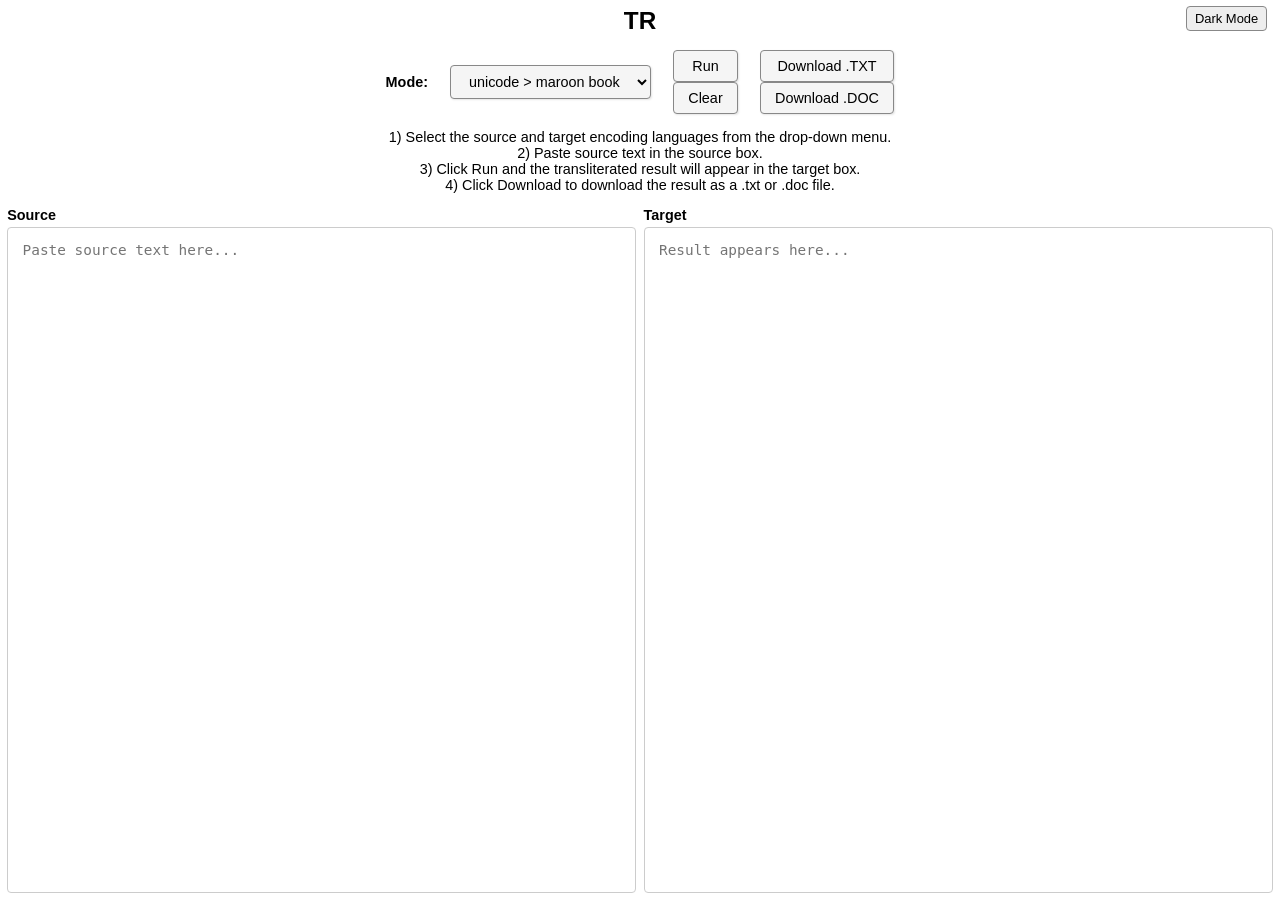
==== index.html @ a940044d "Add files via upload" ====
<!DOCTYPE html>
<html lang="en">
<head>
  <meta charset="UTF-8" />
  <meta name="viewport" content="width=device-width, initial-scale=1.0" />
  <title>TR</title>
  <style>
    :root {
      --base-font-size: clamp(0.75rem, 1.125vw, 1.125rem);
      --title-size: clamp(1.125rem, 2.25vw, 1.6875rem);
    }

    html, body {
      height: 100vh;
      margin: 0;
      padding: 0;
      overflow: hidden;
      font-family: sans-serif;
      font-size: var(--base-font-size);
      display: flex;
      flex-direction: column;
      background-color: white;
      color: black;
      transition: background-color 0.3s, color 0.3s;
    }

    body.dark-mode {
      background-color: #121212;
      color: #e0e0e0;
    }

    header {
      flex-shrink: 0;
      text-align: center;
      padding: 0.5em 0;
      position: relative;
    }

    header h2 {
      font-size: var(--title-size);
      margin: 0;
    }

    #darkModeToggle {
      position: absolute;
      top: 0.5em;
      right: 1em;
      padding: 0.3em 0.6em;
      font-size: 0.9em;
      background-color: #eee;
      border: 1px solid #888;
      border-radius: 4px;
      cursor: pointer;
    }

    body.dark-mode #darkModeToggle {
      background-color: #333;
      color: #fff;
      border-color: #aaa;
    }

    #controls {
      flex-shrink: 0;
      display: flex;
      flex-direction: column;
      align-items: center;
      gap: 0.5em;
      padding: 0.5em 0;
    }

    .control {
      font-size: var(--base-font-size);
      padding: 0.5em 1em;
      border: 1px solid #888;
      border-radius: 4px;
      background-color: #f5f5f5;
      box-shadow: 1px 1px 2px rgba(0, 0, 0, 0.1);
      cursor: pointer;
    }

    body.dark-mode .control {
      background-color: #2a2a2a;
      color: #fff;
      border-color: #aaa;
    }

    select.control {
  width: auto;
  min-width: 200px;
  max-width: 100%;
  white-space: normal;
  overflow-wrap: break-word;
}

    #runClearGroup,
    #downloadGroup {
      display: inline-flex;
      flex-direction: column;
      align-items: stretch;
    }

    #runClearGroup .control,
    #downloadGroup .control {
      width: 100%;
      min-width: max-content;
      text-align: center;
    }

    p {
      flex-shrink: 0;
      text-align: center;
      margin: 0;
      padding: 0.5em;
      font-size: var(--base-font-size);
    }

    #textAreas {
      flex: 1;
      display: flex;
      flex-direction: column;
      gap: 0.5em;
      padding: 0.5em;
      box-sizing: border-box;
      min-height: 0;
    }

    .textareaGroup {
      flex: 1;
      display: flex;
      flex-direction: column;
      min-height: 0;
    }

    .textareaGroup label {
      margin-bottom: 0.25em;
      font-weight: bold;
    }

    textarea {
      flex: 1;
      min-height: 0;
      resize: none;
      font-size: var(--base-font-size);
      padding: 1em;
      box-sizing: border-box;
      border: 1px solid #ccc;
      border-radius: 4px;
      overflow-y: auto;
      background-color: white;
      color: black;
    }

    body.dark-mode textarea {
      background-color: #1e1e1e;
      color: #e0e0e0;
      border-color: #666;
    }

    @media (min-width: 768px) {
      #controls {
        flex-direction: row;
        flex-wrap: wrap;
        justify-content: center;
      }

      #controls > * {
        margin: 0 0.5em;
      }

      #textAreas {
        flex-direction: row;
      }
    }
  </style>
</head>
<body>

  <header>
    <h2>TR</h2>
    <button id="darkModeToggle">Light Mode</button>
  </header>

  <div id="controls">
    <label for="modeSelect"><strong>Mode:</strong></label>
    <select id="modeSelect" class="control">
  <option value="unicode > maroon book">unicode > maroon book</option>
  <option value="unicode > HM-ISO9985">unicode > HM-ISO9985</option>
  <option value="arafi > unicode">arafi > unicode</option>
  <option value="ardahan > unicode">ardahan > unicode</option>
  <option value="armscii-7 > unicode">armscii-7 > unicode</option>
  <option value="armscii-8 > armscii-8a">armscii-8 > armscii-8a</option>
  <option value="armscii-8 > unicode">armscii-8 > unicode</option>
  <option value="armscii-8a > unicode">armscii-8a > unicode</option>
  <option value="buttero > unicode">buttero > unicode</option>
  <option value="eznik > unicode">eznik > unicode</option>
  <option value="haicanus > unicode">haicanus > unicode</option>
  <option value="laserarm > unicode">laserarm > unicode</option>
  <option value="lfc > unicode">lfc > unicode</option>
  <option value="lfc-new > unicode">lfc-new > unicode</option>
  <option value="lfc-next > lfc">lfc-next > lfc</option>
  <option value="lfc-next > unicode">lfc-next > unicode</option>
  <option value="macarm > unicode">macarm > unicode</option>
  <option value="nork > unicode">nork > unicode</option>
  <option value="olympia7 > unicode">olympia7 > unicode</option>
  <option value="tstext > unicode">tstext > unicode</option>
  <option value="yerevan > unicode">yerevan > unicode</option>
</select>

    <div id="runClearGroup">
      <button class="control" onclick="run()">Run</button>
      <button class="control" onclick="clearFields()">Clear</button>
    </div>

    <div id="downloadGroup">
      <button class="control" onclick="downloadTxt()">Download .TXT</button>
      <button class="control" onclick="downloadDoc()">Download .DOC</button>
    </div>
  </div>

  <p>
    1) Select the source and target encoding languages from the drop-down menu.<br />
    2) Paste source text in the source box.<br />
    3) Click Run and the transliterated result will appear in the target box.<br />
    4) Click Download to download the result as a .txt or .doc file.
  </p>

  <div id="textAreas">
    <div class="textareaGroup">
      <label for="inputText">Source</label>
      <textarea id="inputText" placeholder="Paste source text here..."></textarea>
    </div>
    <div class="textareaGroup">
      <label for="outputText">Target</label>
      <textarea id="outputText" readonly placeholder="Result appears here..."></textarea>
    </div>
  </div>

  <script>
  function run() {
    const mode = document.getElementById('modeSelect').value;
    const input = document.getElementById('inputText').value;
    document.getElementById('outputText').value =
      '[Transliterated using mode: ' + mode + ']\n' + input;
  }

  function clearFields() {
    document.getElementById('inputText').value = '';
    document.getElementById('outputText').value = '';
  }

  function downloadTxt() {
    const output = document.getElementById('outputText').value;
    const blob = new Blob([output], { type: "text/plain;charset=utf-8" });
    const link = document.createElement("a");
    link.href = URL.createObjectURL(blob);
    link.download = "transliteration_result.txt";
    link.click();
    URL.revokeObjectURL(link.href);
  }

  function downloadDoc() {
    const output = document.getElementById('outputText').value;
    const formatted = output.split('\n').map(line => `<p>${line}</p>`).join('');
    const htmlContent =
      '<!DOCTYPE html><html><head><meta charset="utf-8"></head><body>' +
      formatted + '</body></html>';

    const blob = new Blob([htmlContent], { type: "application/msword" });
    const link = document.createElement("a");
    link.href = URL.createObjectURL(blob);
    link.download = "transliteration_result.doc";
    link.click();
    URL.revokeObjectURL(link.href);
  }

  const darkModeToggle = document.getElementById('darkModeToggle');

  function applyDarkMode(enabled) {
    document.body.classList.toggle('dark-mode', enabled);
    darkModeToggle.textContent = enabled ? 'Light Mode' : 'Dark Mode';
    localStorage.setItem('dark-mode', enabled);
  }

  let systemPrefersDark = false;
  try {
    systemPrefersDark = window.matchMedia('(prefers-color-scheme: dark)').matches;
  } catch (e) {
    // fallback to light mode
    systemPrefersDark = false;
  }

  const storedPref = localStorage.getItem('dark-mode');
  const isDark = storedPref === null ? systemPrefersDark : storedPref === 'true';

  applyDarkMode(isDark);

  darkModeToggle.addEventListener('click', () => {
    const currentlyDark = document.body.classList.contains('dark-mode');
    applyDarkMode(!currentlyDark);
  });
</script>

  <script>
    
function decodeChar(s){

    let text = '';
	function isLetter(c) {
        	return c.toLowerCase() !== c.toUpperCase();
      	}
	        for(i = 0; i<s.length;){
	            let v;
	            let w;
	            let x;
	            let y;
	            let z;
	            
	            v = ' ';
	            w = ' ';
	            x = ' ';
	            y = ' ';
	            z = ' ';
	            
	            
	            if (s.length == 3){
	                if (i == 0){
	                    v = '%';
	                    w = '%';
	                    x = s.charAt(i);
	                    y = s.charAt(i+1);
	                    z = s.charAt(i+2);
	                }
	                else if (i==1){
	                    v = '%';
	                    w = s.charAt(i-1);
	                    x = s.charAt(i);
	                    y = s.charAt(i+1);
	                    z = '@';
	                }
	                else if (i == 2){
	                    v = s.charAt(i-2);
	                    w = s.charAt(i-1);
	                    x = s.charAt(i);
	                    y = '@';
	                    z = '@';
	                }
	            }
	            else if (s.length == 2){
	                if (i == 0){
	                    v = '%';
	                    w = '%';
	                    x = s.charAt(i);
	                    y = s.charAt(i+1);
	                    z = '@';
	                }
	                else if (i==1){
	                    v = '%';
	                    w = s.charAt(i-1);
	                    x = s.charAt(i);
	                    y = '@';
	                    z = '@';
	                }
	            }
	            else if (s.length == 1){
	                if (i == 0){
	                    v = '%';
	                    w = '%';
	                    x = s.charAt(i);
	                    y = '@';
	                    z = '@';
	                }
	            }
	            else if (s.length == 0){
	                if (i == 0){
	                    v = '%';
	                    w = '%';
	                    x = '@';
	                    y = '@';
	                    z = '@';
	                }
	            }
	            
	            else{
	            if (i<1){
	                v = ' ';
	                w = ' ';
	                x = s.charAt(i);
	                y = s.charAt(i+1);
	                z = s.charAt(i+2);
	            }
	            
	            else if(i<2){
	                v = ' ';
	                w = s.charAt(i-1);
	                x = s.charAt(i);
	                y = s.charAt(i+1);
	                z = s.charAt(i+2);
	            }
	            
	            else if(i>=s.length){
	                z='@';
	                y='@';
	                x = '@';
	                v = s.charAt(i-2);
	                w = s.charAt(i-1);
	            }
	            
	            else if(i>=s.length-1){
	                z='@';
	                y='@';
	                v = s.charAt(i-2);
	                w = s.charAt(i-1);
	                x = s.charAt(i);
	                
	            }
	            
	            else if(i>=s.length-2){
	                z='@';
	                v = s.charAt(i-2);
	                w = s.charAt(i-1);
	                x = s.charAt(i);
	                y = s.charAt(i+1);
	            }
	            
	            else{
	                v = s.charAt(i-2);
	                w = s.charAt(i-1);
	                x = s.charAt(i);
	                y = s.charAt(i+1);
	                z = s.charAt(i+2);
	            
	            }
	            }
	            
	            if (z == '՛' || z == '՜' || z == '՝' || z == '՞' || z == '՟') {
    			//to remove punctuation marks within words
			let before = s.substring(0,i+2);
	            	let after = s.substring(i+3, s.length);
	            	s = before+after;
		    }
		    if (y == '՛' || y == '՜' || y == '՝' || y == '՞' || y == '՟') {
   			 //to remove punctuation marks within words
    			let before = s.substring(0, i+1);
    			let after = s.substring(i+2, s.length);
   			s = before + after;
		    }
	            if (x == 'ՙ' || x == '՛' || x == '՜' || x == '՝' || x == '՞' || x == '՟') {
	            	//to remove unused marks
	            	let before = s.substring(0,i);
	            	let after = s.substring(i+1, s.length);
	            	s = before+after;
	            }
	    
	            if (x == '\'' || x == '՚'){
	            	//apostraphe
	            	let before = s.substring(0,i);
	            	let after = s.substring(i+1, s.length);
	            	s = before+after;
			text = text + '\u2019';
			x = '';
			i=i-1;
	            }
			
	            
	            
	            if (x=='.' || x== '\u055D' || x== '`'){
	                x = ',';
	            }
	            
	            if (x==':' || x=='\u0589'){
	                x = '.';

	            }
		    if (x == '֊'){
	            	//hyphen
			x = '-';

	            }
		    if (x == '«'){
	            	//left quote
			x = '\u201c';


	            }
		    if (x == '»'){
	            	//right quote
			x = '\u201d';

	            }
	            
	            if((v=='\u0565'||v=='\u0567'||v=='\u0535' || v=='\u0567') && (w=='\u056C'|| w=='\u053C') && (x=='\u0578' || x=='\u0548') && (y=='\u0582' || y=='\u0552') && (z=='\u056B' || z=='\u053B')){
	                //to account for exception to grammar rule:"\u0531\u056C\u0565\u056C\u0578\u0582\u056B\u0561"
	                text = text + ("ooy");
	                i=i+3;
	            }
	            else if ((v=='\u0570' || v=='\u0540') && (w=='\u0561' || w=='\u0531') && (x== '\u0575' || x=='\u0545')){
	                //to account for exception to grammar rule: "\u0570\u0561\u0575"
	                text = text + ("y");
	                i = i+1;
	            }
	            
	            //to account for yevus exception - next 3 else if statements
	            else if((isLetter(w)!= true) && ((x=='\u0565')) && ((y=='\u0552')||(y=='\u0582')) && ((z=='\u054D')||(z=='\u057D')) && (isLetter(s.charAt(i+3))!= true)){
	            	text = text + ("yevus");
	                i = i+3;
	            }
	            
	            else if((isLetter(w)!= true) && ((x=='\u0535')) && ((y=='\u0552')||(y=='\u0582')) && ((z=='\u054D')||(z=='\u057D')) && (isLetter(s.charAt(i+3))!= true)){
	            	text = text + ("Yevus");
	                i = i+3;
	            }
	            
	            else if((isLetter(w)!= true) && ((x=='\u0587')) && ((y=='\u054D')||(y=='\u057D')) && (isLetter(z)!= true)){
	            	text = text + ("yevus");
	                i = i+2;
	            }
	            
	            else if (x=='\u0561'){
	                 text = text + ("a");
	                i=i+1;
	            }
	            
	            
	            else if (x=='\u0562'){
	            	if (((isLetter(w)!= true) || ((w== '\u0536' || w=='\u0566') && (isLetter(v)!= true))) && (y == '\u0562' || y == '\u0563' || y == '\u0564' || y == '\u0566' || y == '\u0569' || y == '\u056a' || y == '\u056c' || y == '\u056d' || y == '\u056e' || y == '\u056f' || y == '\u0570' || y == '\u0571' || y == '\u0572' || y == '\u0573' || y == '\u0574' || y == '\u0575' || y == '\u0576' || y == '\u0577' || y == '\u0579' || y == '\u057a' || y == '\u057b' || y == '\u057c' || y == '\u057d' || y == '\u057e' || y == '\u057f' || y == '\u0581' || y == '\u0583' || y == '\u0584' || y == '\u0586')){
	                    text = text + ("pu");
	                    i=i+1;
	            	}
	            	else {
	                 text = text + ("p");
	                i=i+1;
	            	}
	            }
	            
	            
	            else if (x=='\u0563'){
	               	if (((isLetter(w)!= true) || ((w== '\u0536' || w=='\u0566') && (isLetter(v)!= true))) && (y == '\u0562' || y == '\u0563' || y == '\u0564' || y == '\u0566' || y == '\u0569' || y == '\u056a' || y == '\u056c' || y == '\u056d' || y == '\u056e' || y == '\u056f' || y == '\u0570' || y == '\u0571' || y == '\u0572' || y == '\u0573' || y == '\u0574' || y == '\u0575' || y == '\u0576' || y == '\u0577' || y == '\u0579' || y == '\u057a' || y == '\u057b' || y == '\u057c' || y == '\u057d' || y == '\u057e' || y == '\u057f' || y == '\u0581' || y == '\u0583' || y == '\u0584' || y == '\u0586')){
	                    text = text + ("ku");
	                    i=i+1;
	            	}
	            	else {
	                 text = text + ("k");
	                i=i+1;
	            }
	            }
	            
	            
	            else if (x=='\u0564'){
	              	if (((isLetter(w)!= true) || ((w== '\u0536' || w=='\u0566') && (isLetter(v)!= true))) && (y == '\u0562' || y == '\u0563' || y == '\u0564' || y == '\u0566' || y == '\u0569' || y == '\u056a' || y == '\u056c' || y == '\u056d' || y == '\u056e' || y == '\u056f' || y == '\u0570' || y == '\u0571' || y == '\u0572' || y == '\u0573' || y == '\u0574' || y == '\u0575' || y == '\u0576' || y == '\u0577' || y == '\u0579' || y == '\u057a' || y == '\u057b' || y == '\u057c' || y == '\u057d' || y == '\u057e' || y == '\u057f' || y == '\u0581' || y == '\u0583' || y == '\u0584' || y == '\u0586')){
	                    text = text + ("tu");
	                    i=i+1;
	            	}
	            	//exception for unt and ant
		            else if ((isLetter(s.charAt(i-3))!= true) && (v=='\u0568' || v=='\u0538' || v=='\u0561' || v=='\u0531') && (w=='\u0576' || w=='\u0546') && (x=='\u0564' || x=='\u0534')){
		            	//to remove punctuation marks within words
		                 text = text + ("t");
			             i=i+1;
		            }
	            	else {
	                 text = text + ("t");
	                i=i+1;
	            }
	            }
	            
	            
	            else if (x=='\u0565'){
	                if(w!='\u0561' && w!='\u0562' && w!='\u0563' && w!='\u0564' && w!='\u0565' && w!='\u0566' && w!='\u0567' && w!='\u0568' && w!='\u0569' && w!='\u056A' && w!='\u056B' && w!='\u056C' && w!='\u056D' && w!='\u056E' && w!='\u056F' && w!='\u0570' && w!='\u0571' && w!='\u0572' && w!='\u0573' && w!='\u0574' && w!='\u0575' && w!='\u0576' && w!='\u0577' && w!='\u0578' && w!='\u0579' && w!='\u057A' && w!='\u057B' && w!='\u057C' && w!='\u057D' && w!='\u057E' && w!='\u057F' && w!='\u0580' && w!='\u0581' && w!='\u0582' && w!='\u0583' && w!='\u0584' && w!='\u0585' && w!='\u0586' && w!='\u0531' && w!='\u0532' && w!='\u0533' && w!='\u0534' && w!='\u0535' && w!='\u0536' && w!='\u0537' && w!='\u0538' && w!='\u0539' && w!='\u053A' && w!='\u053B' && w!='\u053C' && w!='\u053D' && w!='\u053E' && w!='\u053F' && w!='\u0540' && w!='\u0541' && w!='\u0542' && w!='\u0543' && w!='\u0544' && w!='\u0545' && w!='\u0546' && w!='\u0547' && w!='\u0548' && w!='\u0549' && w!='\u054A' && w!='\u054B' && w!='\u054C' && w!='\u054D' && w!='\u054E' && w!='\u054F' && w!='\u0550' && w!='\u0551' && w!='\u0552' && w!='\u0553' && w!='\u0554' && w!='\u0555' && w!='\u0556'){
	                     text = text + ("ye");
	                    i=i+1;
	                }
	                else if(y=='\u0561' || y=='\u0565' || y=='\u0567' || y=='\u0568' || y=='\u056B' || y=='\u0578' || y=='\u0585' ){
	                     text = text + ("y");
	                    i=i+1;
	                }
	                else if(y!='\u0561' && y!='\u0562' && y!='\u0563' && y!='\u0564' && y!='\u0565' && y!='\u0566' && y!='\u0567' && y!='\u0568' && y!='\u0569' && y!='\u056A' && y!='\u056B' && y!='\u056C' && y!='\u056D' && y!='\u056E' && y!='\u056F' && y!='\u0570' && y!='\u0571' && y!='\u0572' && y!='\u0573' && y!='\u0574' && y!='\u0575' && y!='\u0576' && y!='\u0577' && y!='\u0578' && y!='\u0579' && y!='\u057A' && y!='\u057B' && y!='\u057C' && y!='\u057D' && y!='\u057E' && y!='\u057F' && y!='\u0580' && y!='\u0581' && y!='\u0582' && y!='\u0583' && y!='\u0584' && y!='\u0585' && y!='\u0586' && y!='\u0531' && y!='\u0532' && y!='\u0533' && y!='\u0534' && y!='\u0535' && y!='\u0536' && y!='\u0537' && y!='\u0538' && y!='\u0539' && y!='\u053A' && y!='\u053B' && y!='\u053C' && y!='\u053D' && y!='\u053E' && y!='\u053F' && y!='\u0540' && y!='\u0541' && y!='\u0542' && y!='\u0543' && y!='\u0544' && y!='\u0545' && y!='\u0546' && y!='\u0547' && y!='\u0548' && y!='\u0549' && y!='\u054A' && y!='\u054B' && y!='\u054C' && y!='\u054D' && y!='\u054E' && y!='\u054F' && y!='\u0550' && y!='\u0551' && y!='\u0552' && y!='\u0553' && y!='\u0554' && y!='\u0555' && y!='\u0556'){
	                     text = text + ("eh");
	                    i=i+1;
	                }
	                else{
	                     text = text + ("e");
	                    i=i+1;
	                }
	            }
	            
	            
	            else if (x=='\u0566'){
	            	
	                if ((w==' ') && (y == '\u0580')){
	                    text = text + ("zu");
	                    i=i+1;
	            	}
	                else if ((w==' ') && (y == '\u056A')){
	                    text = text + ("uz-zh");
	                    i=i+2;
	            	}
	                else if ((w==' ') && (y == '\u0570')){
	                    text = text + ("uz-h");
	                    i=i+2;
	            	}
	                else if(((isLetter(w)!= true) || ((w== '\u0536' || w=='\u0566') && (isLetter(v)!= true))) && (y!= '\u0531' && y!= '\u0561' && y!= '\u0535' && y!= '\u0565' && y!= '\u0537' && y!= '\u0567' && y!= '\u053B' && y!= '\u056B' && y!= '\u0548' && y!= '\u0578' && y!= '\u0555' && y!= '\u0585')){
	                     text = text + ("uz");
	                    i=i+1;
	                }
	                else{
	                     text = text + ("z");
	                    i=i+1;
	                }
	            }
	            
	            
	            else if (x=='\u0567'){
	                if(y==' '|| y==',' || y=='\u0589' || y=='.' || y=='\u2386' || y=='\u055A' || y=='\u0009'){
	                     text = text + ("eh");
	                    i=i+1;
	                }
	                else if(y=='\u0561' || y=='\u0565' || y=='\u0567' || y=='\u0568' || y=='\u056B' || y=='\u0578' || y=='\u0585' || y=='\u0531' || y=='\u0535' || y=='\u0537' || y=='\u0538' || y=='\u053B' || y=='\u0548' || y=='\u0555'){
	                     text = text + ("ey");
	                    i=i+1;
	                }
	                else if(y!='\u0561' && y!='\u0562' && y!='\u0563' && y!='\u0564' && y!='\u0565' && y!='\u0566' && y!='\u0567' && y!='\u0568' && y!='\u0569' && y!='\u056A' && y!='\u056B' && y!='\u056C' && y!='\u056D' && y!='\u056E' && y!='\u056F' && y!='\u0570' && y!='\u0571' && y!='\u0572' && y!='\u0573' && y!='\u0574' && y!='\u0575' && y!='\u0576' && y!='\u0577' && y!='\u0578' && y!='\u0579' && y!='\u057A' && y!='\u057B' && y!='\u057C' && y!='\u057D' && y!='\u057E' && y!='\u057F' && y!='\u0580' && y!='\u0581' && y!='\u0582' && y!='\u0583' && y!='\u0584' && y!='\u0585' && y!='\u0586' && y!='\u0531' && y!='\u0532' && y!='\u0533' && y!='\u0534' && y!='\u0535' && y!='\u0536' && y!='\u0537' && y!='\u0538' && y!='\u0539' && y!='\u053A' && y!='\u053B' && y!='\u053C' && y!='\u053D' && y!='\u053E' && y!='\u053F' && y!='\u0540' && y!='\u0541' && y!='\u0542' && y!='\u0543' && y!='\u0544' && y!='\u0545' && y!='\u0546' && y!='\u0547' && y!='\u0548' && y!='\u0549' && y!='\u054A' && y!='\u054B' && y!='\u054C' && y!='\u054D' && y!='\u054E' && y!='\u054F' && y!='\u0550' && y!='\u0551' && y!='\u0552' && y!='\u0553' && y!='\u0554' && y!='\u0555' && y!='\u0556'){
	                     text = text + ("eh");
	                    i=i+1;
	                }
	                else{
	                     text = text + ("e");
	                    i=i+1;
	                }
	            }
	            
	            
	            else if (x=='\u0568'){
	                if(y!='\u0561' && y!='\u0562' && y!='\u0563' && y!='\u0564' && y!='\u0565' && y!='\u0566' && y!='\u0567' && y!='\u0568' && y!='\u0569' && y!='\u056A' && y!='\u056B' && y!='\u056C' && y!='\u056D' && y!='\u056E' && y!='\u056F' && y!='\u0570' && y!='\u0571' && y!='\u0572' && y!='\u0573' && y!='\u0574' && y!='\u0575' && y!='\u0576' && y!='\u0577' && y!='\u0578' && y!='\u0579' && y!='\u057A' && y!='\u057B' && y!='\u057C' && y!='\u057D' && y!='\u057E' && y!='\u057F' && y!='\u0580' && y!='\u0581' && y!='\u0582' && y!='\u0583' && y!='\u0584' && y!='\u0585' && y!='\u0586' && y!='\u0531' && y!='\u0532' && y!='\u0533' && y!='\u0534' && y!='\u0535' && y!='\u0536' && y!='\u0537' && y!='\u0538' && y!='\u0539' && y!='\u053A' && y!='\u053B' && y!='\u053C' && y!='\u053D' && y!='\u053E' && y!='\u053F' && y!='\u0540' && y!='\u0541' && y!='\u0542' && y!='\u0543' && y!='\u0544' && y!='\u0545' && y!='\u0546' && y!='\u0547' && y!='\u0548' && y!='\u0549' && y!='\u054A' && y!='\u054B' && y!='\u054C' && y!='\u054D' && y!='\u054E' && y!='\u054F' && y!='\u0550' && y!='\u0551' && y!='\u0552' && y!='\u0553' && y!='\u0554' && y!='\u0555' && y!='\u0556'){
	                     text = text + ("uh");
	                    i=i+1;
	                }
	                else{
	                     text = text + ("u");
	                    i=i+1;
	                }
	            }
	            
	            
	            else if (x=='\u0569'){
	            	if (((isLetter(w)!= true) || ((w== '\u0536' || w=='\u0566') && (isLetter(v)!= true))) && (y == '\u0562' || y == '\u0563' || y == '\u0564' || y == '\u0566' || y == '\u0569' || y == '\u056a' || y == '\u056c' || y == '\u056d' || y == '\u056e' || y == '\u056f' || y == '\u0570' || y == '\u0571' || y == '\u0572' || y == '\u0573' || y == '\u0574' || y == '\u0575' || y == '\u0576' || y == '\u0577' || y == '\u0579' || y == '\u057a' || y == '\u057b' || y == '\u057c' || y == '\u057d' || y == '\u057e' || y == '\u057f' || y == '\u0581' || y == '\u0583' || y == '\u0584' || y == '\u0586')){
	                    text = text + ("tu");
	                    i=i+1;
	            	}
	            	else {text = text + ("t");
	                i=i+1;
	            	}
	            }
	            
	            
	            else if (x=='\u056A'){
	            	if (((isLetter(w)!= true) || ((w== '\u0536' || w=='\u0566') && (isLetter(v)!= true))) && (y == '\u0562' || y == '\u0563' || y == '\u0564' || y == '\u0566' || y == '\u0569' || y == '\u056a' || y == '\u056c' || y == '\u056d' || y == '\u056e' || y == '\u056f' || y == '\u0570' || y == '\u0571' || y == '\u0572' || y == '\u0573' || y == '\u0574' || y == '\u0575' || y == '\u0576' || y == '\u0577' || y == '\u0579' || y == '\u057a' || y == '\u057b' || y == '\u057c' || y == '\u057d' || y == '\u057e' || y == '\u057f' || y == '\u0581' || y == '\u0583' || y == '\u0584' || y == '\u0586')){
	                    text = text + ("zhu");
	                    i=i+1;
	            	}
	            	else if((v=='\u0531'|| v=='\u0561')&&(w=='\u0545'||w=='\u0575')&& (y=='\u0544'||y=='\u0574')){
	            		text = text + ("zhu");
	                    i=i+1;
	            	}
	            	else {text = text + ("zh");
	                i=i+1;
	            	}
	            }
	            
	            
	            else if (x=='\u056B'){
	                if (y=='\u0531' || y=='\u0561'){
                        text = text + ("eeya");
                       i=i+2;	                	
	                }
	                else if (y=='\u0548' || y=='\u0578'){
                        text = text + ("eeyo");
                       i=i+2;	                	
	                }
	            	else if(y=='\u0582'){
	                    if((isLetter(z)!= true) ){
	                         text = text + ("eev");
	                        i=i+2;
	                    }
	                    else if (((s.charAt(i-3)=='\u053D' || s.charAt(i-3)=='\u056D') && (v =='\u0531' || v =='\u0561') && (w =='\u0549' || w =='\u0579')) || ((s.charAt(i-5)=='\u0547' || s.charAt(i-5)=='\u0577') && (s.charAt(i-4)=='\u0546' || s.charAt(i-4)=='\u0576') && (s.charAt(i-3)=='\u0548' || s.charAt(i-3)=='\u0578') && (v =='\u0550' || v =='\u0580') && (w =='\u0540' || w =='\u0570')) || ((s.charAt(i-3)=='\u054A' || s.charAt(i-3)=='\u057A') && (v =='\u0531' || v =='\u0561') && (w =='\u054F' || w =='\u057F')) || ((s.charAt(i-3) =='\u054D' || s.charAt(i-3) =='\u057D') && (v =='\u0550' || v =='\u0580') && (w =='\u054F' || w =='\u057F'))){
	                    	if(z=='\u054D' || z=='\u057D' || z=='\u0534' || z=='\u0564' || z=='\u0546' || z=='\u0576'){
	                    		text = text + ("eevu");
		                        i=i+2;
	                    	}
	                    	else if (z=='\u0554' || z=='\u0584') {
	                    	text = text + ("eev");
	                        i=i+2;
	                    	}
	                    }
	                    else{
	                         text = text + ("yoo");
	                        i=i+2;
	                    }
	                }
	                else{
	                     text = text + ("ee");
	                    i=i+1;
	                }
	            }
	            
	            
	            else if (x=='\u056C'){
	            	if (((isLetter(w)!= true) || ((w== '\u0536' || w=='\u0566') && (isLetter(v)!= true))) && (y == '\u0562' || y == '\u0563' || y == '\u0564' || y == '\u0566' || y == '\u0569' || y == '\u056a' || y == '\u056c' || y == '\u056d' || y == '\u056e' || y == '\u056f' || y == '\u0570' || y == '\u0571' || y == '\u0572' || y == '\u0573' || y == '\u0574' || y == '\u0575' || y == '\u0576' || y == '\u0577' || y == '\u0579' || y == '\u057a' || y == '\u057b' || y == '\u057c' || y == '\u057d' || y == '\u057e' || y == '\u057f' || y == '\u0581' || y == '\u0583' || y == '\u0584' || y == '\u0586')){
	                    text = text + ("lu");
	                    i=i+1;
	            	}
	            	else { 
	            	text = text + ("l");
	                i=i+1;
	            	}
	            }
	            
	            
	            else if (x=='\u056D'){
	            	if (((isLetter(w)!= true) || ((w== '\u0536' || w=='\u0566') && (isLetter(v)!= true))) && (y == '\u0562' || y == '\u0563' || y == '\u0564' || y == '\u0566' || y == '\u0569' || y == '\u056a' || y == '\u056c' || y == '\u056d' || y == '\u056e' || y == '\u056f' || y == '\u0570' || y == '\u0571' || y == '\u0572' || y == '\u0573' || y == '\u0574' || y == '\u0575' || y == '\u0576' || y == '\u0577' || y == '\u0579' || y == '\u057a' || y == '\u057b' || y == '\u057c' || y == '\u057d' || y == '\u057e' || y == '\u057f' || y == '\u0581' || y == '\u0583' || y == '\u0584' || y == '\u0586')){
	                    text = text + ("khu");
	                    i=i+1;
	            	}
	            	else { 
	            	text = text + ("kh");
	                i=i+1;
	            	}
	            }
	            
	            
	            else if (x=='\u056E'){
	            	if (((isLetter(w)!= true) || ((w== '\u0536' || w=='\u0566') && (isLetter(v)!= true))) && (y == '\u0562' || y == '\u0563' || y == '\u0564' || y == '\u0566' || y == '\u0569' || y == '\u056a' || y == '\u056c' || y == '\u056d' || y == '\u056e' || y == '\u056f' || y == '\u0570' || y == '\u0571' || y == '\u0572' || y == '\u0573' || y == '\u0574' || y == '\u0575' || y == '\u0576' || y == '\u0577' || y == '\u0579' || y == '\u057a' || y == '\u057b' || y == '\u057c' || y == '\u057d' || y == '\u057e' || y == '\u057f' || y == '\u0581' || y == '\u0583' || y == '\u0584' || y == '\u0586')){
	                    text = text + ("dzu");
	                    i=i+1;
	            	}
	            	else {
	                 text = text + ("dz");
	                i=i+1;
	            	}
	            }
	            
	            
	            else if (x=='\u056F'){
	            	if (((isLetter(w)!= true) || ((w== '\u0536' || w=='\u0566') && (isLetter(v)!= true))) && (y == '\u0562' || y == '\u0563' || y == '\u0564' || y == '\u0566' || y == '\u0569' || y == '\u056a' || y == '\u056c' || y == '\u056d' || y == '\u056e' || y == '\u056f' || y == '\u0570' || y == '\u0571' || y == '\u0572' || y == '\u0573' || y == '\u0574' || y == '\u0575' || y == '\u0576' || y == '\u0577' || y == '\u0579' || y == '\u057a' || y == '\u057b' || y == '\u057c' || y == '\u057d' || y == '\u057e' || y == '\u057f' || y == '\u0581' || y == '\u0583' || y == '\u0584' || y == '\u0586')){
	                    text = text + ("gu");
	                    i=i+1;
	            	}
	            	else {
	                 text = text + ("g");
	                i=i+1;
	            	}
	            }
	            
	            
	            else if (x=='\u0570'){
	            	if (((isLetter(w)!= true) || ((w== '\u0536' || w=='\u0566') && (isLetter(v)!= true))) && (y == '\u0562' || y == '\u0563' || y == '\u0564' || y == '\u0566' || y == '\u0569' || y == '\u056a' || y == '\u056c' || y == '\u056d' || y == '\u056e' || y == '\u056f' || y == '\u0570' || y == '\u0571' || y == '\u0572' || y == '\u0573' || y == '\u0574' || y == '\u0575' || y == '\u0576' || y == '\u0577' || y == '\u0579' || y == '\u057a' || y == '\u057b' || y == '\u057c' || y == '\u057d' || y == '\u057e' || y == '\u057f' || y == '\u0581' || y == '\u0583' || y == '\u0584' || y == '\u0586')){
	                    text = text + ("hu");
	                    i=i+1;
	            	}
	            	else {
	                 text = text + ("h");
	                i=i+1;
	            	}
	            }
	            
	            
	            else if (x=='\u0571'){
	            	if (((isLetter(w)!= true) || ((w== '\u0536' || w=='\u0566') && (isLetter(v)!= true))) && (y == '\u0562' || y == '\u0563' || y == '\u0564' || y == '\u0566' || y == '\u0569' || y == '\u056a' || y == '\u056c' || y == '\u056d' || y == '\u056e' || y == '\u056f' || y == '\u0570' || y == '\u0571' || y == '\u0572' || y == '\u0573' || y == '\u0574' || y == '\u0575' || y == '\u0576' || y == '\u0577' || y == '\u0579' || y == '\u057a' || y == '\u057b' || y == '\u057c' || y == '\u057d' || y == '\u057e' || y == '\u057f' || y == '\u0581' || y == '\u0583' || y == '\u0584' || y == '\u0586')){
	                    text = text + ("tsu");
	                    i=i+1;
	            	}
	            	else {
	                 text = text + ("ts");
	                i=i+1;
	            	}
	            }
	            
	            
	            else if (x=='\u0572'){
	            	if (((isLetter(w)!= true) || ((w== '\u0536' || w=='\u0566') && (isLetter(v)!= true))) && (y == '\u0562' || y == '\u0563' || y == '\u0564' || y == '\u0566' || y == '\u0569' || y == '\u056a' || y == '\u056c' || y == '\u056d' || y == '\u056e' || y == '\u056f' || y == '\u0570' || y == '\u0571' || y == '\u0572' || y == '\u0573' || y == '\u0574' || y == '\u0575' || y == '\u0576' || y == '\u0577' || y == '\u0579' || y == '\u057a' || y == '\u057b' || y == '\u057c' || y == '\u057d' || y == '\u057e' || y == '\u057f' || y == '\u0581' || y == '\u0583' || y == '\u0584' || y == '\u0586')){
	                    text = text + ("ghu");
	                    i=i+1;
	            	}
	            	else {
	                 text = text + ("gh");
	                i=i+1;
	            	}
	            }
	            
	            
	            else if (x=='\u0573'){
	            	if (((isLetter(w)!= true) || ((w== '\u0536' || w=='\u0566') && (isLetter(v)!= true))) && (y == '\u0562' || y == '\u0563' || y == '\u0564' || y == '\u0566' || y == '\u0569' || y == '\u056a' || y == '\u056c' || y == '\u056d' || y == '\u056e' || y == '\u056f' || y == '\u0570' || y == '\u0571' || y == '\u0572' || y == '\u0573' || y == '\u0574' || y == '\u0575' || y == '\u0576' || y == '\u0577' || y == '\u0579' || y == '\u057a' || y == '\u057b' || y == '\u057c' || y == '\u057d' || y == '\u057e' || y == '\u057f' || y == '\u0581' || y == '\u0583' || y == '\u0584' || y == '\u0586')){
	                    text = text + ("ju");
	                    i=i+1;
	            	}
	            	else {
	                 text = text + ("j");
	                i=i+1;
	            	}
	            }
	            
	            
	            else if (x=='\u0574'){
	            	if((y=='\u053F' || y=='\u056F') && (z=='\u0550' || z=='\u0580')){
	            		text = text + ("mugu");
	                    i=i+2;
	            	}
	            	else if (((isLetter(w)!= true) || ((w== '\u0536' || w=='\u0566') && (isLetter(v)!= true))) && (y == '\u0562' || y == '\u0563' || y == '\u0564' || y == '\u0566' || y == '\u0569' || y == '\u056a' || y == '\u056c' || y == '\u056d' || y == '\u056e' || y == '\u056f' || y == '\u0570' || y == '\u0571' || y == '\u0572' || y == '\u0573' || y == '\u0574' || y == '\u0575' || y == '\u0576' || y == '\u0577' || y == '\u0579' || y == '\u057a' || y == '\u057b' || y == '\u057c' || y == '\u057d' || y == '\u057e' || y == '\u057f' || y == '\u0581' || y == '\u0583' || y == '\u0584' || y == '\u0586')){
	                    text = text + ("mu");
	                    i=i+1;
	            	}
	            	else if((y=='\u0531' || y=='\u0561') && (z=='\u0550' || z=='\u0580') && (s.charAt(i+3)== '\u0534') || (s.charAt(i+3)== '\u0564')){
	            		text = text + ("mart");
	                    i=i+4;
	            	}
	            	else {
	                 text = text + ("m");
	                i=i+1;
	            	}
	            }
	            
	            else if (x=='\u0575'){
	            	if (((isLetter(w)!= true) || ((w== '\u0536' || w=='\u0566') && (isLetter(v)!= true))) && (y == '\u0562' || y == '\u0563' || y == '\u0564' || y == '\u0566' || y == '\u0569' || y == '\u056a' || y == '\u056c' || y == '\u056d' || y == '\u056e' || y == '\u056f' || y == '\u0570' || y == '\u0571' || y == '\u0572' || y == '\u0573' || y == '\u0574' || y == '\u0575' || y == '\u0576' || y == '\u0577' || y == '\u0579' || y == '\u057a' || y == '\u057b' || y == '\u057c' || y == '\u057d' || y == '\u057e' || y == '\u057f' || y == '\u0581' || y == '\u0583' || y == '\u0584' || y == '\u0586')){
	                    text = text + ("hu");
	                    i=i+1;
	            	}
	                else if(w!='\u0561' && w!='\u0562' && w!='\u0563' && w!='\u0564' && w!='\u0565' && w!='\u0566' && w!='\u0567' && w!='\u0568' && w!='\u0569' && w!='\u056A' && w!='\u056B' && w!='\u056C' && w!='\u056D' && w!='\u056E' && w!='\u056F' && w!='\u0570' && w!='\u0571' && w!='\u0572' && w!='\u0573' && w!='\u0574' && w!='\u0575' && w!='\u0576' && w!='\u0577' && w!='\u0578' && w!='\u0579' && w!='\u057A' && w!='\u057B' && w!='\u057C' && w!='\u057D' && w!='\u057E' && w!='\u057F' && w!='\u0580' && w!='\u0581' && w!='\u0582' && w!='\u0583' && w!='\u0584' && w!='\u0585' && w!='\u0586' && w!='\u0531' && w!='\u0532' && w!='\u0533' && w!='\u0534' && w!='\u0535' && w!='\u0536' && w!='\u0537' && w!='\u0538' && w!='\u0539' && w!='\u053A' && w!='\u053B' && w!='\u053C' && w!='\u053D' && w!='\u053E' && w!='\u053F' && w!='\u0540' && w!='\u0541' && w!='\u0542' && w!='\u0543' && w!='\u0544' && w!='\u0545' && w!='\u0546' && w!='\u0547' && w!='\u0548' && w!='\u0549' && w!='\u054A' && w!='\u054B' && w!='\u054C' && w!='\u054D' && w!='\u054E' && w!='\u054F' && w!='\u0550' && w!='\u0551' && w!='\u0552' && w!='\u0553' && w!='\u0554' && w!='\u0555' && w!='\u0556'){
	                     text = text + ("h");
	                    i=i+1;
	                }
	                else if ((isLetter(v)!= true) && (w == '\u0536' || w == '\u0566')){
	                     text = text + ("h");
	                    i=i+1;
	                }
	                else if(y!='\u0561' && y!='\u0562' && y!='\u0563' && y!='\u0564' && y!='\u0565' && y!='\u0566' && y!='\u0567' && y!='\u0568' && y!='\u0569' && y!='\u056A' && y!='\u056B' && y!='\u056C' && y!='\u056D' && y!='\u056E' && y!='\u056F' && y!='\u0570' && y!='\u0571' && y!='\u0572' && y!='\u0573' && y!='\u0574' && y!='\u0575' && y!='\u0576' && y!='\u0577' && y!='\u0578' && y!='\u0579' && y!='\u057A' && y!='\u057B' && y!='\u057C' && y!='\u057D' && y!='\u057E' && y!='\u057F' && y!='\u0580' && y!='\u0581' && y!='\u0582' && y!='\u0583' && y!='\u0584' && y!='\u0585' && y!='\u0586' && y!='\u0531' && y!='\u0532' && y!='\u0533' && y!='\u0534' && y!='\u0535' && y!='\u0536' && y!='\u0537' && y!='\u0538' && y!='\u0539' && y!='\u053A' && y!='\u053B' && y!='\u053C' && y!='\u053D' && y!='\u053E' && y!='\u053F' && y!='\u0540' && y!='\u0541' && y!='\u0542' && y!='\u0543' && y!='\u0544' && y!='\u0545' && y!='\u0546' && y!='\u0547' && y!='\u0548' && y!='\u0549' && y!='\u054A' && y!='\u054B' && y!='\u054C' && y!='\u054D' && y!='\u054E' && y!='\u054F' && y!='\u0550' && y!='\u0551' && y!='\u0552' && y!='\u0553' && y!='\u0554' && y!='\u0555' && y!='\u0556'){
	                     text = text + ("");
	                    i=i+1;
	                }
	                else{
	                     text = text + ("y");
	                    i=i+1;
	                }
	            }
	            
	            else if (x=='\u0576'){
	            	if (((isLetter(w)!= true) || ((w== '\u0536' || w=='\u0566') && (isLetter(v)!= true))) && (y == '\u0562' || y == '\u0563' || y == '\u0564' || y == '\u0566' || y == '\u0569' || y == '\u056a' || y == '\u056c' || y == '\u056d' || y == '\u056e' || y == '\u056f' || y == '\u0570' || y == '\u0571' || y == '\u0572' || y == '\u0573' || y == '\u0574' || y == '\u0575' || y == '\u0576' || y == '\u0577' || y == '\u0579' || y == '\u057a' || y == '\u057b' || y == '\u057c' || y == '\u057d' || y == '\u057e' || y == '\u057f' || y == '\u0581' || y == '\u0583' || y == '\u0584' || y == '\u0586')){
	                    text = text + ("nu");
	                    i=i+1;
	            	}
	            	else if ((w == '\u0562' || w == '\u0563' || w == '\u0564' || w == '\u0566' || w == '\u0569' || w == '\u056a' || w == '\u056c' || w == '\u056d' || w == '\u056e' || w == '\u056f' || w == '\u0570' || w == '\u0571' || w == '\u0572' || w == '\u0573' || w == '\u0574' || w == '\u0576' || w == '\u0577' || w == '\u0579' || w == '\u057a' ||  w == '\u057b' || w == '\u057c' || w == '\u057d' || w == '\u057e' || w == '\u057f' || w == '\u0580' || w == '\u0581' || w == '\u0583' || w == '\u0584' || w == '\u0586') && isLetter(y)!= true){
	                    text = text + ("un");
	                    i=i+1;
	            	}
	            	else {
	                 text = text + ("n");
	                i=i+1;
	            	}
	            }
	            
	            
	            else if (x=='\u0577'){
	            	if((y == '\u0546' || y == '\u0576') && (z == '\u0548' || z == '\u0578')){
		                 text = text + ("sh");
			                i=i+1;
	            	}
	            	else if (((isLetter(w)!= true) || ((w== '\u0536' || w=='\u0566') && (isLetter(v)!= true))) && (y == '\u0562' || y == '\u0563' || y == '\u0564' || y == '\u0566' || y == '\u0569' || y == '\u056a' || y == '\u056c' || y == '\u056d' || y == '\u056e' || y == '\u056f' || y == '\u0570' || y == '\u0571' || y == '\u0572' || y == '\u0573' || y == '\u0574' || y == '\u0575' || y == '\u0576' || y == '\u0577' || y == '\u0579' || y == '\u057a' || y == '\u057b' || y == '\u057c' || y == '\u057d' || y == '\u057e' || y == '\u057f' || y == '\u0580' || y == '\u0581' || y == '\u0583' || y == '\u0584' || y == '\u0586')){
	                    text = text + ("shu");
	                    i=i+1;
	            	}
	            	else {
	                 text = text + ("sh");
	                i=i+1;
	            	}
	            }
	            
	            
	            else if (x=='\u0578'){
	                
	                if(y=='\u0582'){
	                    if(z=='\u0561' || z=='\u0565' || z=='\u0567' || z=='\u0568' || z=='\u056B' || z=='\u0578' || z=='\u0585' || z=='\u0531' || z=='\u0535' || z=='\u0537' || z=='\u0538' || z=='\u053B' || z=='\u0548' || z=='\u0555'){
	                        if((isLetter(s.charAt(i-2))!= true)){
	                        	text = text + ("uv");
		                        i=i+2;	
	                        }
	                        else {
	                    	text = text + ("v");
	                        i=i+2;
	                        }
	                    }
	                    else{
	                         text = text + ("oo");
	                        i=i+2;
	                    }
	                }
	                else if(y=='\u0575'){
	                    if(w!='\u0561' && w!='\u0562' && w!='\u0563' && w!='\u0564' && w!='\u0565' && w!='\u0566' && w!='\u0567' && w!='\u0568' && w!='\u0569' && w!='\u056A' && w!='\u056B' && w!='\u056C' && w!='\u056D' && w!='\u056E' && w!='\u056F' && w!='\u0570' && w!='\u0571' && w!='\u0572' && w!='\u0573' && w!='\u0574' && w!='\u0575' && w!='\u0576' && w!='\u0577' && w!='\u0578' && w!='\u0579' && w!='\u057A' && w!='\u057B' && w!='\u057C' && w!='\u057D' && w!='\u057E' && w!='\u057F' && w!='\u0580' && w!='\u0581' && w!='\u0582' && w!='\u0583' && w!='\u0584' && w!='\u0585' && w!='\u0586' && w!='\u0531' && w!='\u0532' && w!='\u0533' && w!='\u0534' && w!='\u0535' && w!='\u0536' && w!='\u0537' && w!='\u0538' && w!='\u0539' && w!='\u053A' && w!='\u053B' && w!='\u053C' && w!='\u053D' && w!='\u053E' && w!='\u053F' && w!='\u0540' && w!='\u0541' && w!='\u0542' && w!='\u0543' && w!='\u0544' && w!='\u0545' && w!='\u0546' && w!='\u0547' && w!='\u0548' && w!='\u0549' && w!='\u054A' && w!='\u054B' && w!='\u054C' && w!='\u054D' && w!='\u054E' && w!='\u054F' && w!='\u0550' && w!='\u0551' && w!='\u0552' && w!='\u0553' && w!='\u0554' && w!='\u0555' && w!='\u0556'){
	                         text = text + ("vooy");
	                        i=i+2;
	                    }
	                    else if(z!='\u0561' && z!='\u0562' && z!='\u0563' && z!='\u0564' && z!='\u0565' && z!='\u0566' && z!='\u0567' && z!='\u0568' && z!='\u0569' && z!='\u056A' && z!='\u056B' && z!='\u056C' && z!='\u056D' && z!='\u056E' && z!='\u056F' && z!='\u0570' && z!='\u0571' && z!='\u0572' && z!='\u0573' && z!='\u0574' && z!='\u0575' && z!='\u0576' && z!='\u0577' && z!='\u0578' && z!='\u0579' && z!='\u057A' && z!='\u057B' && z!='\u057C' && z!='\u057D' && z!='\u057E' && z!='\u057F' && z!='\u0580' && z!='\u0581' && z!='\u0582' && z!='\u0583' && z!='\u0584' && z!='\u0585' && z!='\u0586' && z!='\u0531' && z!='\u0532' && z!='\u0533' && z!='\u0534' && z!='\u0535' && z!='\u0536' && z!='\u0537' && z!='\u0538' && z!='\u0539' && z!='\u053A' && z!='\u053B' && z!='\u053C' && z!='\u053D' && z!='\u053E' && z!='\u053F' && z!='\u0540' && z!='\u0541' && z!='\u0542' && z!='\u0543' && z!='\u0544' && z!='\u0545' && z!='\u0546' && z!='\u0547' && z!='\u0548' && z!='\u0549' && z!='\u054A' && z!='\u054B' && z!='\u054C' && z!='\u054D' && z!='\u054E' && z!='\u054F' && z!='\u0550' && z!='\u0551' && z!='\u0552' && z!='\u0553' && z!='\u0554' && z!='\u0555' && z!='\u0556'){
	                        text = text + ("o");
	                        i=i+2;
	                    }
	                    
	                    else if(z=='\u0561' || z=='\u0565' || z=='\u0567' || z=='\u0568' || z=='\u056B' || z=='\u0578' || z=='\u0585' || z=='\u0531' || z=='\u0535' || z=='\u0537' || z=='\u0538' || z=='\u053B' || z=='\u0548' || z=='\u0555' ){
	                         text = text + ("oy");
	                        i=i+2;
	                    }
	                    
	                    else{
	                         text = text + ("ooy");
	                        i=i+2;
	                    }
	                }
	                else if(y=='\u057E'){
	                    text = text + ("ov");
	                    i=i+2;
	                }
	                else{
	                    if(w!='\u0561' && w!='\u0562' && w!='\u0563' && w!='\u0564' && w!='\u0565' && w!='\u0566' && w!='\u0567' && w!='\u0568' && w!='\u0569' && w!='\u056A' && w!='\u056B' && w!='\u056C' && w!='\u056D' && w!='\u056E' && w!='\u056F' && w!='\u0570' && w!='\u0571' && w!='\u0572' && w!='\u0573' && w!='\u0574' && w!='\u0575' && w!='\u0576' && w!='\u0577' && w!='\u0578' && w!='\u0579' && w!='\u057A' && w!='\u057B' && w!='\u057C' && w!='\u057D' && w!='\u057E' && w!='\u057F' && w!='\u0580' && w!='\u0581' && w!='\u0582' && w!='\u0583' && w!='\u0584' && w!='\u0585' && w!='\u0586' && w!='\u0531' && w!='\u0532' && w!='\u0533' && w!='\u0534' && w!='\u0535' && w!='\u0536' && w!='\u0537' && w!='\u0538' && w!='\u0539' && w!='\u053A' && w!='\u053B' && w!='\u053C' && w!='\u053D' && w!='\u053E' && w!='\u053F' && w!='\u0540' && w!='\u0541' && w!='\u0542' && w!='\u0543' && w!='\u0544' && w!='\u0545' && w!='\u0546' && w!='\u0547' && w!='\u0548' && w!='\u0549' && w!='\u054A' && w!='\u054B' && w!='\u054C' && w!='\u054D' && w!='\u054E' && w!='\u054F' && w!='\u0550' && w!='\u0551' && w!='\u0552' && w!='\u0553' && w!='\u0554' && w!='\u0555' && w!='\u0556'){
	                         text = text + ("vo");
	                        i=i+1;
	                    }
	                    else{
	                         text = text + ("o");
	                        i=i+1;
	                    }
	                }
	            }
	            
	            
	            else if (x=='\u0579'){
	            	if (((isLetter(w)!= true) || ((w== '\u0536' || w=='\u0566') && (isLetter(v)!= true))) && (y == '\u0562' || y == '\u0563' || y == '\u0564' || y == '\u0566' || y == '\u0569' || y == '\u056a' || y == '\u056c' || y == '\u056d' || y == '\u056e' || y == '\u056f' || y == '\u0570' || y == '\u0571' || y == '\u0572' || y == '\u0573' || y == '\u0574' || y == '\u0575' || y == '\u0576' || y == '\u0577' || y == '\u0579' || y == '\u057a' || y == '\u057b' || y == '\u057c' || y == '\u057d' || y == '\u057e' || y == '\u057f' || y == '\u0581' || y == '\u0583' || y == '\u0584' || y == '\u0586')){
	                    text = text + ("chu");
	                    i=i+1;
	            	}
	            	else {
	                 text = text + ("ch");
	                i=i+1;
	            	}
	            }
	            
	            
	            else if (x=='\u057A'){
	            	if (((isLetter(w)!= true) || ((w== '\u0536' || w=='\u0566') && (isLetter(v)!= true))) && (y == '\u0562' || y == '\u0563' || y == '\u0564' || y == '\u0566' || y == '\u0569' || y == '\u056a' || y == '\u056c' || y == '\u056d' || y == '\u056e' || y == '\u056f' || y == '\u0570' || y == '\u0571' || y == '\u0572' || y == '\u0573' || y == '\u0574' || y == '\u0575' || y == '\u0576' || y == '\u0577' || y == '\u0579' || y == '\u057a' || y == '\u057b' || y == '\u057c' || y == '\u057d' || y == '\u057e' || y == '\u057f' || y == '\u0581' || y == '\u0583' || y == '\u0584' || y == '\u0586')){
	                    text = text + ("bu");
	                    i=i+1;
	            	}
	            	else {
	                 text = text + ("b");
	                i=i+1;
	            	}
	            }
	            
	            
	            else if (x=='\u057B'){
	            	if (((isLetter(w)!= true) || ((w== '\u0536' || w=='\u0566') && (isLetter(v)!= true))) && (y == '\u0562' || y == '\u0563' || y == '\u0564' || y == '\u0566' || y == '\u0569' || y == '\u056a' || y == '\u056c' || y == '\u056d' || y == '\u056e' || y == '\u056f' || y == '\u0570' || y == '\u0571' || y == '\u0572' || y == '\u0573' || y == '\u0574' || y == '\u0575' || y == '\u0576' || y == '\u0577' || y == '\u0579' || y == '\u057a' || y == '\u057b' || y == '\u057c' || y == '\u057d' || y == '\u057e' || y == '\u057f' || y == '\u0581' || y == '\u0583' || y == '\u0584' || y == '\u0586')){
	                    text = text + ("chu");
	                    i=i+1;
	            	}
	            	else {
	                 text = text + ("ch");
	                i=i+1;
	            	}
	            }
	            
	            
	            else if (x=='\u057C'){
	                if(((isLetter(w)!= true) || ((w== '\u0536' || w=='\u0566') && (isLetter(v)!= true))) && (y == '\u0562' || y == '\u0563' || y == '\u0564' || y == '\u0566' || y == '\u0569' || y == '\u056a' || y == '\u056c' || y == '\u056d' || y == '\u056e' || y == '\u056f' || y == '\u0570' || y == '\u0571' || y == '\u0572' || y == '\u0573' || y == '\u0574' || y == '\u0575' || y == '\u0576' || y == '\u0577' || y == '\u0579' || y == '\u057a' || y == '\u057b' || y == '\u057c' || y == '\u057d' || y == '\u057e' || y == '\u057f' || y == '\u0581' || y == '\u0583' || y == '\u0584' || y == '\u0586')){
	                    text = text + ("ru");
	                    i=i+1;
	                }
	                else if
	                (w!='\u0561' && w!='\u0562' && w!='\u0563' && w!='\u0564' && w!='\u0565' && w!='\u0566' && w!='\u0567' && w!='\u0568' && w!='\u0569' && w!='\u056A' && w!='\u056B' && w!='\u056C' && w!='\u056D' && w!='\u056E' && w!='\u056F' && w!='\u0570' && w!='\u0571' && w!='\u0572' && w!='\u0573' && w!='\u0574' && w!='\u0575' && w!='\u0576' && w!='\u0577' && w!='\u0578' && w!='\u0579' && w!='\u057A' && w!='\u057B' && w!='\u057C' && w!='\u057D' && w!='\u057E' && w!='\u057F' && w!='\u0580' && w!='\u0581' && w!='\u0582' && w!='\u0583' && w!='\u0584' && w!='\u0585' && w!='\u0586' && w!='\u0531' && w!='\u0532' && w!='\u0533' && w!='\u0534' && w!='\u0535' && w!='\u0536' && w!='\u0537' && w!='\u0538' && w!='\u0539' && w!='\u053A' && w!='\u053B' && w!='\u053C' && w!='\u053D' && w!='\u053E' && w!='\u053F' && w!='\u0540' && w!='\u0541' && w!='\u0542' && w!='\u0543' && w!='\u0544' && w!='\u0545' && w!='\u0546' && w!='\u0547' && w!='\u0548' && w!='\u0549' && w!='\u054A' && w!='\u054B' && w!='\u054C' && w!='\u054D' && w!='\u054E' && w!='\u054F' && w!='\u0550' && w!='\u0551' && w!='\u0552' && w!='\u0553' && w!='\u0554' && w!='\u0555' && w!='\u0556'){
	                     text = text + ("r");
	                    i=i+1;
	                }
	                else if(v=='\u0578' && w=='\u0582'){
	                     text = text + ("r");
	                    i=i+1;
	                }
	                else if(v=='\u0548' && w=='\u0582'){
	                     text = text + ("r");
	                    i=i+1;
	                }
	                else if(v=='\u0578' && w=='\u0575'){
	                     text = text + ("r");
	                    i=i+1;
	                }
	                else if(v=='\u0548' && w=='\u0575'){
	                     text = text + ("r");
	                    i=i+1;
	                }
	                else if(v=='\u0561' && w=='\u0575'){
	                     text = text + ("r");
	                    i=i+1;
	                }
	                else if(v=='\u0531' && w=='\u0575'){
	                     text = text + ("r");
	                    i=i+1;
	                }
	                else if(v=='\u056B' && w=='\u0582'){
	                     text = text + ("r");
	                    i=i+1;
	                }
	                else if(v=='\u053B' && w=='\u0582'){
	                     text = text + ("r");
	                    i=i+1;
	                }
	                else{
	                     text = text + ("r");
	                    i=i+1;
	                }
	            }
	            
	            
	            else if (x=='\u057D'){
	            	if ((y=='\u053F' || y=='\u056F') && (((z=='\u053B'|| z== '\u056B') && (s.charAt(i+3)=='\u0536'|| s.charAt(i+3)== '\u0566')))){
	                    text = text + ("us");
	                    i=i+1;	            		
	            	}
	            	else if((y=='\u053F' || y=='\u056F') && (z=='\u0536' || z=='\u0566')){
	                    text = text + ("usgu");
	                    i=i+2;
	            	}
	            	else if (((isLetter(w)!= true) || ((w== '\u0536' || w=='\u0566') && (isLetter(v)!= true))) && (y == '\u0562' || y == '\u0563' || y == '\u0564' || y == '\u0566' || y == '\u0569' || y == '\u056a' || y == '\u056c' || y == '\u056d' || y == '\u056e' || y == '\u056f' || y == '\u0570' || y == '\u0571' || y == '\u0572' || y == '\u0573' || y == '\u0574' || y == '\u0575' || y == '\u0576' || y == '\u0577' || y == '\u0579' || y == '\u057a' || y == '\u057b' || y == '\u057c' || y == '\u057d' || y == '\u057e' || y == '\u057f' || y == '\u0580'|| y == '\u0581' || y == '\u0583' || y == '\u0584' || y == '\u0586')){
	                    text = text + ("su");
	                    i=i+1;
	            	}
	            	else if ((w == '\u0562' || w == '\u0563' || w == '\u0564' || w == '\u0566' || w == '\u0569' || w == '\u056a' || w == '\u056c' || w == '\u056d' || w == '\u056e' || w == '\u056f' || w == '\u0570' || w == '\u0571' || w == '\u0572' || w == '\u0573' || w == '\u0574' || w == '\u0576' || w == '\u0577' || w == '\u0579' || w == '\u057a' ||  w == '\u057b' || w == '\u057c' || w == '\u057d' || w == '\u057e' || w == '\u057f' || w == '\u0580' || w == '\u0581' || w == '\u0583' || w == '\u0584' || w == '\u0586') && isLetter(y)!= true){
	                    text = text + ("us");
	                    i=i+1;
	            	}
	            	else if ((y=='\u0550'||y=='\u0580')&&(z=='\u0532'||z=='\u0562')) {
	            		text = text + ("su");
	                    i=i+1;
	            	}
	            	else {
	                 text = text + ("s");
	                i=i+1;
	            	}
	            }
	            
	            
	            else if (x=='\u057E'){
	            	if (((isLetter(w)!= true) || ((w== '\u0536' || w=='\u0566') && (isLetter(v)!= true))) && (y == '\u0562' || y == '\u0563' || y == '\u0564' || y == '\u0566' || y == '\u0569' || y == '\u056a' || y == '\u056c' || y == '\u056d' || y == '\u056e' || y == '\u056f' || y == '\u0570' || y == '\u0571' || y == '\u0572' || y == '\u0573' || y == '\u0574' || y == '\u0575' || y == '\u0576' || y == '\u0577' || y == '\u0579' || y == '\u057a' || y == '\u057b' || y == '\u057c' || y == '\u057d' || y == '\u057e' || y == '\u057f' || y == '\u0581' || y == '\u0583' || y == '\u0584' || y == '\u0586')){
	                    text = text + ("vu");
	                    i=i+1;
	            	}
	            	else {
	                 text = text + ("v");
	                i=i+1;
	            	}
	            }
	            
	            
	            else if (x=='\u057F'){
	            	if (((isLetter(w)!= true) || ((w== '\u0536' || w=='\u0566') && (isLetter(v)!= true))) && (y == '\u0562' || y == '\u0563' || y == '\u0564' || y == '\u0566' || y == '\u0569' || y == '\u056a' || y == '\u056c' || y == '\u056d' || y == '\u056e' || y == '\u056f' || y == '\u0570' || y == '\u0571' || y == '\u0572' || y == '\u0573' || y == '\u0574' || y == '\u0575' || y == '\u0576' || y == '\u0577' || y == '\u0579' || y == '\u057a' || y == '\u057b' || y == '\u057c' || y == '\u057d' || y == '\u057e' || y == '\u057f' || y == '\u0581' || y == '\u0583' || y == '\u0584' || y == '\u0586')){
	                    text = text + ("du");
	                    i=i+1;
	            	}


	            	else {
	                 text = text + ("d");
	                i=i+1;
	            	}
	            }
	            
	            
	            else if (x=='\u0580'){
	            	if (((isLetter(w)!= true) || ((w== '\u0536' || w=='\u0566') && (isLetter(v)!= true))) && (y == '\u0562' || y == '\u0563' || y == '\u0564' || y == '\u0566' || y == '\u0569' || y == '\u056a' || y == '\u056c' || y == '\u056d' || y == '\u056e' || y == '\u056f' || y == '\u0570' || y == '\u0571' || y == '\u0572' || y == '\u0573' || y == '\u0574' || y == '\u0575' || y == '\u0576' || y == '\u0577' || y == '\u0579' || y == '\u057a' || y == '\u057b' || y == '\u057c' || y == '\u057d' || y == '\u057e' || y == '\u057f' || y == '\u0581' || y == '\u0583' || y == '\u0584' || y == '\u0586')){
	                    text = text + ("ru");
	                    i=i+1;
	            	}
	            	else if (w!='\u0561' && w!='\u0562' && w!='\u0563' && w!='\u0564' && w!='\u0565' && w!='\u0566' && w!='\u0567' && w!='\u0568' && w!='\u0569' && w!='\u056A' && w!='\u056B' && w!='\u056C' && w!='\u056D' && w!='\u056E' && w!='\u056F' && w!='\u0570' && w!='\u0571' && w!='\u0572' && w!='\u0573' && w!='\u0574' && w!='\u0575' && w!='\u0576' && w!='\u0577' && w!='\u0578' && w!='\u0579' && w!='\u057A' && w!='\u057B' && w!='\u057C' && w!='\u057D' && w!='\u057E' && w!='\u057F' && w!='\u0580' && w!='\u0581' && w!='\u0582' && w!='\u0583' && w!='\u0584' && w!='\u0585' && w!='\u0586' && w!='\u0531' && w!='\u0532' && w!='\u0533' && w!='\u0534' && w!='\u0535' && w!='\u0536' && w!='\u0537' && w!='\u0538' && w!='\u0539' && w!='\u053A' && w!='\u053B' && w!='\u053C' && w!='\u053D' && w!='\u053E' && w!='\u053F' && w!='\u0540' && w!='\u0541' && w!='\u0542' && w!='\u0543' && w!='\u0544' && w!='\u0545' && w!='\u0546' && w!='\u0547' && w!='\u0548' && w!='\u0549' && w!='\u054A' && w!='\u054B' && w!='\u054C' && w!='\u054D' && w!='\u054E' && w!='\u054F' && w!='\u0550' && w!='\u0551' && w!='\u0552' && w!='\u0553' && w!='\u0554' && w!='\u0555' && w!='\u0556'){
	                     text = text + ("r");
	                    i=i+1;
	                }
	                else if(v=='\u0578' && w=='\u0582'){
	                     text = text + ("r");
	                    i=i+1;
	                }
	                else if(v=='\u0548' && w=='\u0582'){
	                     text = text + ("r");
	                    i=i+1;
	                }
	                else if(v=='\u0578' && w=='\u0575'){
	                     text = text + ("r");
	                    i=i+1;
	                }
	                else if(v=='\u0548' && w=='\u0575'){
	                     text = text + ("r");
	                    i=i+1;
	                }
	                else if(v=='\u0561' && w=='\u0575'){
	                     text = text + ("r");
	                    i=i+1;
	                }
	                else if(v=='\u0531' && w=='\u0575'){
	                     text = text + ("r");
	                    i=i+1;
	                }
	                else if(v=='\u056B' && w=='\u0582'){
	                     text = text + ("r");
	                    i=i+1;
	                }
	                else if(v=='\u053B' && w=='\u0582'){
	                     text = text + ("r");
	                    i=i+1;
	                }
	                else{
	                     text = text + ("r");
	                    i=i+1;
	                }
	            }
	            
	            
	            else if (x=='\u0581'){
	            	if (((isLetter(w)!= true) || ((w== '\u0536' || w=='\u0566') && (isLetter(v)!= true))) && (y == '\u0562' || y == '\u0563' || y == '\u0564' || y == '\u0566' || y == '\u0569' || y == '\u056a' || y == '\u056c' || y == '\u056d' || y == '\u056e' || y == '\u056f' || y == '\u0570' || y == '\u0571' || y == '\u0572' || y == '\u0573' || y == '\u0574' || y == '\u0575' || y == '\u0576' || y == '\u0577' || y == '\u0579' || y == '\u057a' || y == '\u057b' || y == '\u057c' || y == '\u057d' || y == '\u057e' || y == '\u057f' || y == '\u0581' || y == '\u0583' || y == '\u0584' || y == '\u0586')){
	                    text = text + ("tsu");
	                    i=i+1;
	            	}
	            	else {
	                 text = text + ("ts");
	                i=i+1;
	            	}
	            }
	            
	            
	            else if (x=='\u0582'){
	            	if ((isLetter(w)!= true) || ((w== '\u0536' || w=='\u0566') && (isLetter(v)!= true))) {
	                i=i+1;
	            	}
	            	else {
	                 text = text + ("v");
	                i=i+1;
	            	}
	            }
	            
	            else if (x=='\u0583'){
	            	if (((isLetter(w)!= true) || ((w== '\u0536' || w=='\u0566') && (isLetter(v)!= true))) && (y == '\u0562' || y == '\u0563' || y == '\u0564' || y == '\u0566' || y == '\u0569' || y == '\u056a' || y == '\u056c' || y == '\u056d' || y == '\u056e' || y == '\u056f' || y == '\u0570' || y == '\u0571' || y == '\u0572' || y == '\u0573' || y == '\u0574' || y == '\u0575' || y == '\u0576' || y == '\u0577' || y == '\u0579' || y == '\u057a' || y == '\u057b' || y == '\u057c' || y == '\u057d' || y == '\u057e' || y == '\u057f' || y== '\u0580' ||y == '\u0581' || y == '\u0583' || y == '\u0584' || y == '\u0586')){
	                    text = text + ("pu");
	                    i=i+1;
	            	}
	            	else {
	                 text = text + ("p");
	                i=i+1;
	            	}
	            }
	            
	            else if (x=='\u0584'){
	            	if (((isLetter(w)!= true) || ((w== '\u0536' || w=='\u0566') && (isLetter(v)!= true))) && (y == '\u0562' || y == '\u0563' || y == '\u0564' || y == '\u0566' || y == '\u0569' || y == '\u056a' || y == '\u056c' || y == '\u056d' || y == '\u056e' || y == '\u056f' || y == '\u0570' || y == '\u0571' || y == '\u0572' || y == '\u0573' || y == '\u0574' || y == '\u0575' || y == '\u0576' || y == '\u0577' || y == '\u0579' || y == '\u057a' || y == '\u057b' || y == '\u057c' || y == '\u057d' || y == '\u057e' || y == '\u057f' || y == '\u0581' || y == '\u0583' || y == '\u0584' || y == '\u0586')){
	                    text = text + ("ku");
	                    i=i+1;
	            	}
	            	else {
	                 text = text + ("k");
	                i=i+1;
	            	}
	            }
	            
	            
	            else if (x=='\u0585'){
	                 text = text + ("o");
	                i=i+1;
	            }
	            
	            
	            else if (x=='\u0586'){
	            	if (((isLetter(w)!= true) || ((w== '\u0536' || w=='\u0566') && (isLetter(v)!= true))) && (y == '\u0562' || y == '\u0563' || y == '\u0564' || y == '\u0566' || y == '\u0569' || y == '\u056a' || y == '\u056c' || y == '\u056d' || y == '\u056e' || y == '\u056f' || y == '\u0570' || y == '\u0571' || y == '\u0572' || y == '\u0573' || y == '\u0574' || y == '\u0575' || y == '\u0576' || y == '\u0577' || y == '\u0579' || y == '\u057a' || y == '\u057b' || y == '\u057c' || y == '\u057d' || y == '\u057e' || y == '\u057f' || y == '\u0581' || y == '\u0583' || y == '\u0584' || y == '\u0586')){
	                    text = text + ("fu");
	                    i=i+1;
	            	}
	            	else {
	                 text = text + ("f");
	                i=i+1;
	            	}
	            }
	
	//The code for the capital letters:

	            else if (x=='\u0531'){
	                 text = text + ("A");
	                i=i+1;
	            }
	            
	            else if (x=='\u0532'){
	            	if (((isLetter(w)!= true) || ((w== '\u0536' || w=='\u0566') && (isLetter(v)!= true))) && (y == '\u0562' || y == '\u0563' || y == '\u0564' || y == '\u0566' || y == '\u0569' || y == '\u056a' || y == '\u056c' || y == '\u056d' || y == '\u056e' || y == '\u056f' || y == '\u0570' || y == '\u0571' || y == '\u0572' || y == '\u0573' || y == '\u0574' || y == '\u0575' || y == '\u0576' || y == '\u0577' || y == '\u0579' || y == '\u057a' || y == '\u057b' || y == '\u057c' || y == '\u057d' || y == '\u057e' || y == '\u057f' || y == '\u0581' || y == '\u0583' || y == '\u0584' || y == '\u0586')){
	                    text = text + ("Pu");
	                    i=i+1;
	            	}
	            	else {
	                 text = text + ("P");
	                i=i+1;
	            	}
	            }
	            
	            
	            else if (x=='\u0533'){
	            	if (((isLetter(w)!= true) || ((w== '\u0536' || w=='\u0566') && (isLetter(v)!= true))) && (y == '\u0562' || y == '\u0563' || y == '\u0564' || y == '\u0566' || y == '\u0569' || y == '\u056a' || y == '\u056c' || y == '\u056d' || y == '\u056e' || y == '\u056f' || y == '\u0570' || y == '\u0571' || y == '\u0572' || y == '\u0573' || y == '\u0574' || y == '\u0575' || y == '\u0576' || y == '\u0577' || y == '\u0579' || y == '\u057a' || y == '\u057b' || y == '\u057c' || y == '\u057d' || y == '\u057e' || y == '\u057f' || y == '\u0581' || y == '\u0583' || y == '\u0584' || y == '\u0586')){
	                    text = text + ("Ku");
	                    i=i+1;
	            	}
	            	else {
	                 text = text + ("K");
	                i=i+1;
	            	}
	            }
	            
	            
	            else if (x=='\u0534'){
	            	if (((isLetter(w)!= true) || ((w== '\u0536' || w=='\u0566') && (isLetter(v)!= true))) && (y == '\u0562' || y == '\u0563' || y == '\u0564' || y == '\u0566' || y == '\u0569' || y == '\u056a' || y == '\u056c' || y == '\u056d' || y == '\u056e' || y == '\u056f' || y == '\u0570' || y == '\u0571' || y == '\u0572' || y == '\u0573' || y == '\u0574' || y == '\u0575' || y == '\u0576' || y == '\u0577' || y == '\u0579' || y == '\u057a' || y == '\u057b' || y == '\u057c' || y == '\u057d' || y == '\u057e' || y == '\u057f' || y == '\u0581' || y == '\u0583' || y == '\u0584' || y == '\u0586')){
	                    text = text + ("Tu");
	                    i=i+1;
	            	}
	            	//exception for unt and ant
		            else if ((isLetter(s.charAt(i-3))!= true) && (v=='\u0568' || v=='\u0538' || v=='\u0561' || v=='\u0531') && (w=='\u0576' || w=='\u0546') && (x=='\u0564' || x=='\u0534')){
		            	//to remove punctuation marks within words
		                 text = text + ("t");
			             i=i+1;
		            }
	            	else {
	                 text = text + ("T");
	                i=i+1;
	            	}
	            }
	            
	            
	            else if (x=='\u0535'){
	                if(w!='\u0561' && w!='\u0562' && w!='\u0563' && w!='\u0564' && w!='\u0565' && w!='\u0566' && w!='\u0567' && w!='\u0568' && w!='\u0569' && w!='\u056A' && w!='\u056B' && w!='\u056C' && w!='\u056D' && w!='\u056E' && w!='\u056F' && w!='\u0570' && w!='\u0571' && w!='\u0572' && w!='\u0573' && w!='\u0574' && w!='\u0575' && w!='\u0576' && w!='\u0577' && w!='\u0578' && w!='\u0579' && w!='\u057A' && w!='\u057B' && w!='\u057C' && w!='\u057D' && w!='\u057E' && w!='\u057F' && w!='\u0580' && w!='\u0581' && w!='\u0582' && w!='\u0583' && w!='\u0584' && w!='\u0585' && w!='\u0586' && w!='\u0531' && w!='\u0532' && w!='\u0533' && w!='\u0534' && w!='\u0535' && w!='\u0536' && w!='\u0537' && w!='\u0538' && w!='\u0539' && w!='\u053A' && w!='\u053B' && w!='\u053C' && w!='\u053D' && w!='\u053E' && w!='\u053F' && w!='\u0540' && w!='\u0541' && w!='\u0542' && w!='\u0543' && w!='\u0544' && w!='\u0545' && w!='\u0546' && w!='\u0547' && w!='\u0548' && w!='\u0549' && w!='\u054A' && w!='\u054B' && w!='\u054C' && w!='\u054D' && w!='\u054E' && w!='\u054F' && w!='\u0550' && w!='\u0551' && w!='\u0552' && w!='\u0553' && w!='\u0554' && w!='\u0555' && w!='\u0556'){
	                     text = text + ("Ye");
	                    i=i+1;
	                }
	                else if(y=='\u0561' || y=='\u0565' || y=='\u0567' || y=='\u0568' || y=='\u056B' || y=='\u0578' || y=='\u0585' ){
	                     text = text + ("Y");
	                    i=i+1;
	                }
	                else if(y!='\u0561' && y!='\u0562' && y!='\u0563' && y!='\u0564' && y!='\u0565' && y!='\u0566' && y!='\u0567' && y!='\u0568' && y!='\u0569' && y!='\u056A' && y!='\u056B' && y!='\u056C' && y!='\u056D' && y!='\u056E' && y!='\u056F' && y!='\u0570' && y!='\u0571' && y!='\u0572' && y!='\u0573' && y!='\u0574' && y!='\u0575' && y!='\u0576' && y!='\u0577' && y!='\u0578' && y!='\u0579' && y!='\u057A' && y!='\u057B' && y!='\u057C' && y!='\u057D' && y!='\u057E' && y!='\u057F' && y!='\u0580' && y!='\u0581' && y!='\u0582' && y!='\u0583' && y!='\u0584' && y!='\u0585' && y!='\u0586' && y!='\u0531' && y!='\u0532' && y!='\u0533' && y!='\u0534' && y!='\u0535' && y!='\u0536' && y!='\u0537' && y!='\u0538' && y!='\u0539' && y!='\u053A' && y!='\u053B' && y!='\u053C' && y!='\u053D' && y!='\u053E' && y!='\u053F' && y!='\u0540' && y!='\u0541' && y!='\u0542' && y!='\u0543' && y!='\u0544' && y!='\u0545' && y!='\u0546' && y!='\u0547' && y!='\u0548' && y!='\u0549' && y!='\u054A' && y!='\u054B' && y!='\u054C' && y!='\u054D' && y!='\u054E' && y!='\u054F' && y!='\u0550' && y!='\u0551' && y!='\u0552' && y!='\u0553' && y!='\u0554' && y!='\u0555' && y!='\u0556'){
	                     text = text + ("Eh");
	                    i=i+1;
	                }
	                else{
	                     text = text + ("E");
	                    i=i+1;
	                }
	            }
	            
	            
	            else if (x=='\u0536'){
	                if(y=='\u0561' || y=='\u0565' || y=='\u0567' || y=='\u0568' || y=='\u056B' || y=='\u0578' || y=='\u0585' || y=='\u0531' || y=='\u0535' || y=='\u0537' || y=='\u0538' || y=='\u053B' || y=='\u0548' || y=='\u0555'){
	                     text = text + ("Z");
	                    i=i+1;
	                }
	                else if ((w==' ') && (y == '\u056A')){
	                    text = text + ("Uz-zh");
	                    i=i+2;
	            	}
	                else if ((w==' ') && (y == '\u0570')){
	                    text = text + ("Uz-h");
	                    i=i+2;
	            	}
	                else if(((isLetter(w)!= true) || ((w== '\u0536' || w=='\u0566') && (isLetter(v)!= true))) && (y!= '\u0531' && y!= '\u0561' && y!= '\u0535' && y!= '\u0565' &&y!= '\u0537' &&y!= '\u0567' && y!= '\u053B' && y!= '\u056B' && y!= '\u0548' && y!= '\u0578' && y!= '\u0555' && y!= '\u0585')){
	                     text = text + ("Uz");
	                    i=i+1;
	                }
	                else{
	                     text = text + ("Z");
	                    i=i+1;
	                }
	            }
	            
	            
	            else if (x=='\u0537'){
	                if(y!='\u0561' && y!='\u0562' && y!='\u0563' && y!='\u0564' && y!='\u0565' && y!='\u0566' && y!='\u0567' && y!='\u0568' && y!='\u0569' && y!='\u056A' && y!='\u056B' && y!='\u056C' && y!='\u056D' && y!='\u056E' && y!='\u056F' && y!='\u0570' && y!='\u0571' && y!='\u0572' && y!='\u0573' && y!='\u0574' && y!='\u0575' && y!='\u0576' && y!='\u0577' && y!='\u0578' && y!='\u0579' && y!='\u057A' && y!='\u057B' && y!='\u057C' && y!='\u057D' && y!='\u057E' && y!='\u057F' && y!='\u0580' && y!='\u0581' && y!='\u0582' && y!='\u0583' && y!='\u0584' && y!='\u0585' && y!='\u0586' && y!='\u0531' && y!='\u0532' && y!='\u0533' && y!='\u0534' && y!='\u0535' && y!='\u0536' && y!='\u0537' && y!='\u0538' && y!='\u0539' && y!='\u053A' && y!='\u053B' && y!='\u053C' && y!='\u053D' && y!='\u053E' && y!='\u053F' && y!='\u0540' && y!='\u0541' && y!='\u0542' && y!='\u0543' && y!='\u0544' && y!='\u0545' && y!='\u0546' && y!='\u0547' && y!='\u0548' && y!='\u0549' && y!='\u054A' && y!='\u054B' && y!='\u054C' && y!='\u054D' && y!='\u054E' && y!='\u054F' && y!='\u0550' && y!='\u0551' && y!='\u0552' && y!='\u0553' && y!='\u0554' && y!='\u0555' && y!='\u0556'){
	                     text = text + ("Eh");
	                    i=i+1;
	                }
	                else if(y=='\u0561' || y=='\u0565' || y=='\u0567' || y=='\u0568' || y=='\u056B' || y=='\u0578' || y=='\u0585' || y=='\u0531' || y=='\u0535' || y=='\u0537' || y=='\u0538' || y=='\u053B' || y=='\u0548' || y=='\u0555'){
	                     text = text + ("Ey");
	                    i=i+1;
	                }
	                else if(y!='\u0561' && y!='\u0562' && y!='\u0563' && y!='\u0564' && y!='\u0565' && y!='\u0566' && y!='\u0567' && y!='\u0568' && y!='\u0569' && y!='\u056A' && y!='\u056B' && y!='\u056C' && y!='\u056D' && y!='\u056E' && y!='\u056F' && y!='\u0570' && y!='\u0571' && y!='\u0572' && y!='\u0573' && y!='\u0574' && y!='\u0575' && y!='\u0576' && y!='\u0577' && y!='\u0578' && y!='\u0579' && y!='\u057A' && y!='\u057B' && y!='\u057C' && y!='\u057D' && y!='\u057E' && y!='\u057F' && y!='\u0580' && y!='\u0581' && y!='\u0582' && y!='\u0583' && y!='\u0584' && y!='\u0585' && y!='\u0586' && y!='\u0531' && y!='\u0532' && y!='\u0533' && y!='\u0534' && y!='\u0535' && y!='\u0536' && y!='\u0537' && y!='\u0538' && y!='\u0539' && y!='\u053A' && y!='\u053B' && y!='\u053C' && y!='\u053D' && y!='\u053E' && y!='\u053F' && y!='\u0540' && y!='\u0541' && y!='\u0542' && y!='\u0543' && y!='\u0544' && y!='\u0545' && y!='\u0546' && y!='\u0547' && y!='\u0548' && y!='\u0549' && y!='\u054A' && y!='\u054B' && y!='\u054C' && y!='\u054D' && y!='\u054E' && y!='\u054F' && y!='\u0550' && y!='\u0551' && y!='\u0552' && y!='\u0553' && y!='\u0554' && y!='\u0555' && y!='\u0556'){
	                     text = text + ("Eh");
	                    i=i+1;
	                }
	                else{
	                     text = text + ("E");
	                    i=i+1;
	                }
	            }
	            
	            
	            else if (x=='\u0538'){
	                if(y!='\u0561' && y!='\u0562' && y!='\u0563' && y!='\u0564' && y!='\u0565' && y!='\u0566' && y!='\u0567' && y!='\u0568' && y!='\u0569' && y!='\u056A' && y!='\u056B' && y!='\u056C' && y!='\u056D' && y!='\u056E' && y!='\u056F' && y!='\u0570' && y!='\u0571' && y!='\u0572' && y!='\u0573' && y!='\u0574' && y!='\u0575' && y!='\u0576' && y!='\u0577' && y!='\u0578' && y!='\u0579' && y!='\u057A' && y!='\u057B' && y!='\u057C' && y!='\u057D' && y!='\u057E' && y!='\u057F' && y!='\u0580' && y!='\u0581' && y!='\u0582' && y!='\u0583' && y!='\u0584' && y!='\u0585' && y!='\u0586' && y!='\u0531' && y!='\u0532' && y!='\u0533' && y!='\u0534' && y!='\u0535' && y!='\u0536' && y!='\u0537' && y!='\u0538' && y!='\u0539' && y!='\u053A' && y!='\u053B' && y!='\u053C' && y!='\u053D' && y!='\u053E' && y!='\u053F' && y!='\u0540' && y!='\u0541' && y!='\u0542' && y!='\u0543' && y!='\u0544' && y!='\u0545' && y!='\u0546' && y!='\u0547' && y!='\u0548' && y!='\u0549' && y!='\u054A' && y!='\u054B' && y!='\u054C' && y!='\u054D' && y!='\u054E' && y!='\u054F' && y!='\u0550' && y!='\u0551' && y!='\u0552' && y!='\u0553' && y!='\u0554' && y!='\u0555' && y!='\u0556'){
	                     text = text + ("Uh");
	                    i=i+1;
	                }
	                else{
	                     text = text + ("U");
	                    i=i+1;
	                }
	            }
	            
	            
	            else if (x=='\u0539'){
	            	if (((isLetter(w)!= true) || ((w== '\u0536' || w=='\u0566') && (isLetter(v)!= true))) && (y == '\u0562' || y == '\u0563' || y == '\u0564' || y == '\u0566' || y == '\u0569' || y == '\u056a' || y == '\u056c' || y == '\u056d' || y == '\u056e' || y == '\u056f' || y == '\u0570' || y == '\u0571' || y == '\u0572' || y == '\u0573' || y == '\u0574' || y == '\u0575' || y == '\u0576' || y == '\u0577' || y == '\u0579' || y == '\u057a' || y == '\u057b' || y == '\u057c' || y == '\u057d' || y == '\u057e' || y == '\u057f' || y == '\u0581' || y == '\u0583' || y == '\u0584' || y == '\u0586')){
	                    text = text + ("Tu");
	                    i=i+1;
	            	}
	            	else {text = text + ("T");
	                i=i+1;
	            	}
	            }
	            
	            
	            else if (x=='\u053A'){
	            	if (((isLetter(w)!= true) || ((w== '\u0536' || w=='\u0566') && (isLetter(v)!= true))) && (y == '\u0562' || y == '\u0563' || y == '\u0564' || y == '\u0566' || y == '\u0569' || y == '\u056a' || y == '\u056c' || y == '\u056d' || y == '\u056e' || y == '\u056f' || y == '\u0570' || y == '\u0571' || y == '\u0572' || y == '\u0573' || y == '\u0574' || y == '\u0575' || y == '\u0576' || y == '\u0577' || y == '\u0579' || y == '\u057a' || y == '\u057b' || y == '\u057c' || y == '\u057d' || y == '\u057e' || y == '\u057f' || y == '\u0581' || y == '\u0583' || y == '\u0584' || y == '\u0586')){
	                    text = text + ("Zhu");
	                    i=i+1;
	            	}
	            	else if((v=='\u0531'|| v=='\u0561')&&(w=='\u0545'||w=='\u0575')&& (y=='\u0544'||y=='\u0574')){
	            		text = text + ("Zhu");
	                    i=i+1;
	            	}
	            	else {
	            	text = text + ("Zh");
	                i=i+1;
	            	}  
	            }
	            
	            
	            else if (x=='\u053B'){
	                if (y=='\u0531' || y=='\u0561'){
                        text = text + ("Eeya");
                       i=i+2;	                	
	                }
	                else if (y=='\u0548' || y=='\u0578'){
                        text = text + ("Eeyo");
                       i=i+2;	                	
	                }
	                else if(y=='\u0582'){
	                	if((isLetter(z)!= true) ){
	                         text = text + ("Eev");
	                        i=i+2;
	                    }
	                    else if (((s.charAt(i-3)=='\u053D' || s.charAt(i-3)=='\u056D') && (v =='\u0531' || v =='\u0561') && (w =='\u0549' || w =='\u0579')) || ((s.charAt(i-5)=='\u0547' || s.charAt(i-5)=='\u0577') && (s.charAt(i-4)=='\u0546' || s.charAt(i-4)=='\u0576') && (s.charAt(i-3)=='\u0548' || s.charAt(i-3)=='\u0578') && (v =='\u0550' || v =='\u0580') && (w =='\u0540' || w =='\u0570')) || ((s.charAt(i-3)=='\u054A' || s.charAt(i-3)=='\u057A') && (v =='\u0531' || v =='\u0561') && (w =='\u054F' || w =='\u057F')) || ((s.charAt(i-3) =='\u054D' || s.charAt(i-3) =='\u057D') && (v =='\u0550' || v =='\u0580') && (w =='\u054F' || w =='\u057F'))){
	                    	if(z=='\u054D' || z=='\u057D' || z=='\u0534' || z=='\u0564' || z=='\u0546' || z=='\u0576'){
	                    		text = text + ("Eevu");
		                        i=i+2;
	                    	}
	                    	else if (z=='\u0554' || z=='\u0584') {
	                    	text = text + ("Eev");
	                        i=i+2;
	                    	}
	                    }
	                }
	                else{
	                     text = text + ("Ee");
	                    i=i+1;
	                }
	            }
	            
	            
	            else if (x=='\u053C'){
	            	if (((isLetter(w)!= true) || ((w== '\u0536' || w=='\u0566') && (isLetter(v)!= true))) && (y == '\u0562' || y == '\u0563' || y == '\u0564' || y == '\u0566' || y == '\u0569' || y == '\u056a' || y == '\u056c' || y == '\u056d' || y == '\u056e' || y == '\u056f' || y == '\u0570' || y == '\u0571' || y == '\u0572' || y == '\u0573' || y == '\u0574' || y == '\u0575' || y == '\u0576' || y == '\u0577' || y == '\u0579' || y == '\u057a' || y == '\u057b' || y == '\u057c' || y == '\u057d' || y == '\u057e' || y == '\u057f' || y == '\u0581' || y == '\u0583' || y == '\u0584' || y == '\u0586')){
	                    text = text + ("Lu");
	                    i=i+1;
	            	}
	            	else {
	                 text = text + ("L");
	                i=i+1;
	            	}
	            }
	            
	            
	            else if (x=='\u053D'){
	            	if (((isLetter(w)!= true) || ((w== '\u0536' || w=='\u0566') && (isLetter(v)!= true))) && (y == '\u0562' || y == '\u0563' || y == '\u0564' || y == '\u0566' || y == '\u0569' || y == '\u056a' || y == '\u056c' || y == '\u056d' || y == '\u056e' || y == '\u056f' || y == '\u0570' || y == '\u0571' || y == '\u0572' || y == '\u0573' || y == '\u0574' || y == '\u0575' || y == '\u0576' || y == '\u0577' || y == '\u0579' || y == '\u057a' || y == '\u057b' || y == '\u057c' || y == '\u057d' || y == '\u057e' || y == '\u057f' || y == '\u0581' || y == '\u0583' || y == '\u0584' || y == '\u0586')){
	                    text = text + ("Khu");
	                    i=i+1;
	            	}
	            	else {
	                 text = text + ("Kh");
	                i=i+1;
	            	}
	            }
	            
	            
	            else if (x=='\u053E'){
	            	if (((isLetter(w)!= true) || ((w== '\u0536' || w=='\u0566') && (isLetter(v)!= true))) && (y == '\u0562' || y == '\u0563' || y == '\u0564' || y == '\u0566' || y == '\u0569' || y == '\u056a' || y == '\u056c' || y == '\u056d' || y == '\u056e' || y == '\u056f' || y == '\u0570' || y == '\u0571' || y == '\u0572' || y == '\u0573' || y == '\u0574' || y == '\u0575' || y == '\u0576' || y == '\u0577' || y == '\u0579' || y == '\u057a' || y == '\u057b' || y == '\u057c' || y == '\u057d' || y == '\u057e' || y == '\u057f' || y == '\u0581' || y == '\u0583' || y == '\u0584' || y == '\u0586')){
	                    text = text + ("Dzu");
	                    i=i+1;
	            	}
	            	else {
	                 text = text + ("Dz");
	                i=i+1;
	            	}
	            }
	            
	            
	            else if (x=='\u053F'){
	            	if (((isLetter(w)!= true) || ((w== '\u0536' || w=='\u0566') && (isLetter(v)!= true))) && (y == '\u0562' || y == '\u0563' || y == '\u0564' || y == '\u0566' || y == '\u0569' || y == '\u056a' || y == '\u056c' || y == '\u056d' || y == '\u056e' || y == '\u056f' || y == '\u0570' || y == '\u0571' || y == '\u0572' || y == '\u0573' || y == '\u0574' || y == '\u0575' || y == '\u0576' || y == '\u0577' || y == '\u0579' || y == '\u057a' || y == '\u057b' || y == '\u057c' || y == '\u057d' || y == '\u057e' || y == '\u057f' || y == '\u0581' || y == '\u0583' || y == '\u0584' || y == '\u0586')){
	                    text = text + ("Gu");
	                    i=i+1;
	            	}
	            	else {
	                 text = text + ("G");
	                i=i+1;
	            	}
	            }
	            
	            
	            else if (x=='\u0540'){
	            	if (((isLetter(w)!= true) || ((w== '\u0536' || w=='\u0566') && (isLetter(v)!= true))) && (y == '\u0562' || y == '\u0563' || y == '\u0564' || y == '\u0566' || y == '\u0569' || y == '\u056a' || y == '\u056c' || y == '\u056d' || y == '\u056e' || y == '\u056f' || y == '\u0570' || y == '\u0571' || y == '\u0572' || y == '\u0573' || y == '\u0574' || y == '\u0575' || y == '\u0576' || y == '\u0577' || y == '\u0579' || y == '\u057a' || y == '\u057b' || y == '\u057c' || y == '\u057d' || y == '\u057e' || y == '\u057f' || y == '\u0581' || y == '\u0583' || y == '\u0584' || y == '\u0586')){
	                    text = text + ("Hu");
	                    i=i+1;
	            	}
	            	else {
	                 text = text + ("H");
	                i=i+1;
	            	}
	            }
	            
	            
	            else if (x=='\u0541'){
	            	if (((isLetter(w)!= true) || ((w== '\u0536' || w=='\u0566') && (isLetter(v)!= true))) && (y == '\u0562' || y == '\u0563' || y == '\u0564' || y == '\u0566' || y == '\u0569' || y == '\u056a' || y == '\u056c' || y == '\u056d' || y == '\u056e' || y == '\u056f' || y == '\u0570' || y == '\u0571' || y == '\u0572' || y == '\u0573' || y == '\u0574' || y == '\u0575' || y == '\u0576' || y == '\u0577' || y == '\u0579' || y == '\u057a' || y == '\u057b' || y == '\u057c' || y == '\u057d' || y == '\u057e' || y == '\u057f' || y == '\u0581' || y == '\u0583' || y == '\u0584' || y == '\u0586')){
	                    text = text + ("Tsu");
	                    i=i+1;
	            	}
	            	else {
	                 text = text + ("Ts");
	                i=i+1;
	            	}
	            }
	            
	            
	            else if (x=='\u0542'){
	            	if (((isLetter(w)!= true) || ((w== '\u0536' || w=='\u0566') && (isLetter(v)!= true))) && (y == '\u0562' || y == '\u0563' || y == '\u0564' || y == '\u0566' || y == '\u0569' || y == '\u056a' || y == '\u056c' || y == '\u056d' || y == '\u056e' || y == '\u056f' || y == '\u0570' || y == '\u0571' || y == '\u0572' || y == '\u0573' || y == '\u0574' || y == '\u0575' || y == '\u0576' || y == '\u0577' || y == '\u0579' || y == '\u057a' || y == '\u057b' || y == '\u057c' || y == '\u057d' || y == '\u057e' || y == '\u057f' || y == '\u0581' || y == '\u0583' || y == '\u0584' || y == '\u0586')){
	                    text = text + ("Ghu");
	                    i=i+1;
	            	}
	            	else {
	                 text = text + ("Gh");
	                i=i+1;
	            	}
	            }
	            
	            
	            else if (x=='\u0543'){
	            	if (((isLetter(w)!= true) || ((w== '\u0536' || w=='\u0566') && (isLetter(v)!= true))) && (y == '\u0562' || y == '\u0563' || y == '\u0564' || y == '\u0566' || y == '\u0569' || y == '\u056a' || y == '\u056c' || y == '\u056d' || y == '\u056e' || y == '\u056f' || y == '\u0570' || y == '\u0571' || y == '\u0572' || y == '\u0573' || y == '\u0574' || y == '\u0575' || y == '\u0576' || y == '\u0577' || y == '\u0579' || y == '\u057a' || y == '\u057b' || y == '\u057c' || y == '\u057d' || y == '\u057e' || y == '\u057f' || y == '\u0581' || y == '\u0583' || y == '\u0584' || y == '\u0586')){
	                    text = text + ("Ju");
	                    i=i+1;
	            	}
	            	else {
	            
	                 text = text + ("J");
	                i=i+1;
	            	}
	            }
	            
	            
	            else if (x=='\u0544'){
	            	if((y=='\u053F' || y=='\u056F') && (z=='\u0550' || z=='\u0580')){
	            		text = text + ("Mugu");
	                    i=i+2;
	            	}
	            	else if (((isLetter(w)!= true) || ((w== '\u0536' || w=='\u0566') && (isLetter(v)!= true))) && (y == '\u0562' || y == '\u0563' || y == '\u0564' || y == '\u0566' || y == '\u0569' || y == '\u056a' || y == '\u056c' || y == '\u056d' || y == '\u056e' || y == '\u056f' || y == '\u0570' || y == '\u0571' || y == '\u0572' || y == '\u0573' || y == '\u0574' || y == '\u0575' || y == '\u0576' || y == '\u0577' || y == '\u0579' || y == '\u057a' || y == '\u057b' || y == '\u057c' || y == '\u057d' || y == '\u057e' || y == '\u057f' || y == '\u0581' || y == '\u0583' || y == '\u0584' || y == '\u0586')){
	                    text = text + ("Mu");
	                    i=i+1;
	            	}
	            	else if((y=='\u0531' || y=='\u0561') && (z=='\u0550' || z=='\u0580') && (s.charAt(i+3)== '\u0534') || (s.charAt(i+3)== '\u0564')){
	            		text = text + ("Mart");
	                    i=i+4;
	            	}
	            	else {
	                 text = text + ("M");
	                i=i+1;
	            	}
	            }
	            
	            
	            else if (x=='\u0545'){
	            	if (((isLetter(w)!= true) || ((w== '\u0536' || w=='\u0566') && (isLetter(v)!= true))) && (y == '\u0562' || y == '\u0563' || y == '\u0564' || y == '\u0566' || y == '\u0569' || y == '\u056a' || y == '\u056c' || y == '\u056d' || y == '\u056e' || y == '\u056f' || y == '\u0570' || y == '\u0571' || y == '\u0572' || y == '\u0573' || y == '\u0574' || y == '\u0575' || y == '\u0576' || y == '\u0577' || y == '\u0579' || y == '\u057a' || y == '\u057b' || y == '\u057c' || y == '\u057d' || y == '\u057e' || y == '\u057f' || y == '\u0581' || y == '\u0583' || y == '\u0584' || y == '\u0586')){
	                    text = text + ("Hu");
	                    i=i+1;
	            	}
	            	else if(w!='\u0561' && w!='\u0562' && w!='\u0563' && w!='\u0564' && w!='\u0565' && w!='\u0566' && w!='\u0567' && w!='\u0568' && w!='\u0569' && w!='\u056A' && w!='\u056B' && w!='\u056C' && w!='\u056D' && w!='\u056E' && w!='\u056F' && w!='\u0570' && w!='\u0571' && w!='\u0572' && w!='\u0573' && w!='\u0574' && w!='\u0575' && w!='\u0576' && w!='\u0577' && w!='\u0578' && w!='\u0579' && w!='\u057A' && w!='\u057B' && w!='\u057C' && w!='\u057D' && w!='\u057E' && w!='\u057F' && w!='\u0580' && w!='\u0581' && w!='\u0582' && w!='\u0583' && w!='\u0584' && w!='\u0585' && w!='\u0586' && w!='\u0531' && w!='\u0532' && w!='\u0533' && w!='\u0534' && w!='\u0535' && w!='\u0536' && w!='\u0537' && w!='\u0538' && w!='\u0539' && w!='\u053A' && w!='\u053B' && w!='\u053C' && w!='\u053D' && w!='\u053E' && w!='\u053F' && w!='\u0540' && w!='\u0541' && w!='\u0542' && w!='\u0543' && w!='\u0544' && w!='\u0545' && w!='\u0546' && w!='\u0547' && w!='\u0548' && w!='\u0549' && w!='\u054A' && w!='\u054B' && w!='\u054C' && w!='\u054D' && w!='\u054E' && w!='\u054F' && w!='\u0550' && w!='\u0551' && w!='\u0552' && w!='\u0553' && w!='\u0554' && w!='\u0555' && w!='\u0556'){
	                     text = text + ("H");
	                    i=i+1;
	                }
	                else if ((isLetter(v)!= true) && (w == '\u0536' || w == '\u0566')){
	                     text = text + ("H");
	                    i=i+1;
	                }
	                else if(y!='\u0561' && y!='\u0562' && y!='\u0563' && y!='\u0564' && y!='\u0565' && y!='\u0566' && y!='\u0567' && y!='\u0568' && y!='\u0569' && y!='\u056A' && y!='\u056B' && y!='\u056C' && y!='\u056D' && y!='\u056E' && y!='\u056F' && y!='\u0570' && y!='\u0571' && y!='\u0572' && y!='\u0573' && y!='\u0574' && y!='\u0575' && y!='\u0576' && y!='\u0577' && y!='\u0578' && y!='\u0579' && y!='\u057A' && y!='\u057B' && y!='\u057C' && y!='\u057D' && y!='\u057E' && y!='\u057F' && y!='\u0580' && y!='\u0581' && y!='\u0582' && y!='\u0583' && y!='\u0584' && y!='\u0585' && y!='\u0586' && y!='\u0531' && y!='\u0532' && y!='\u0533' && y!='\u0534' && y!='\u0535' && y!='\u0536' && y!='\u0537' && y!='\u0538' && y!='\u0539' && y!='\u053A' && y!='\u053B' && y!='\u053C' && y!='\u053D' && y!='\u053E' && y!='\u053F' && y!='\u0540' && y!='\u0541' && y!='\u0542' && y!='\u0543' && y!='\u0544' && y!='\u0545' && y!='\u0546' && y!='\u0547' && y!='\u0548' && y!='\u0549' && y!='\u054A' && y!='\u054B' && y!='\u054C' && y!='\u054D' && y!='\u054E' && y!='\u054F' && y!='\u0550' && y!='\u0551' && y!='\u0552' && y!='\u0553' && y!='\u0554' && y!='\u0555' && y!='\u0556'){
	                     text = text + ("");
	                    i=i+1;
	                }
	                else{
	                     text = text + ("Y");
	                    i=i+1;
	                }
	            }
	            
	            else if (x=='\u0546'){
	            	if (((isLetter(w)!= true) || ((w== '\u0536' || w=='\u0566') && (isLetter(v)!= true))) && (y == '\u0562' || y == '\u0563' || y == '\u0564' || y == '\u0566' || y == '\u0569' || y == '\u056a' || y == '\u056c' || y == '\u056d' || y == '\u056e' || y == '\u056f' || y == '\u0570' || y == '\u0571' || y == '\u0572' || y == '\u0573' || y == '\u0574' || y == '\u0575' || y == '\u0576' || y == '\u0577' || y == '\u0579' || y == '\u057a' || y == '\u057b' || y == '\u057c' || y == '\u057d' || y == '\u057e' || y == '\u057f' || y == '\u0581' || y == '\u0583' || y == '\u0584' || y == '\u0586')){
	                    text = text + ("Nu");
	                    i=i+1;
	            	}
	            	else if ((w == '\u0562' || w == '\u0563' || w == '\u0564' || w == '\u0566' || w == '\u0569' || w == '\u056a' || w == '\u056c' || w == '\u056d' || w == '\u056e' || w == '\u056f' || w == '\u0570' || w == '\u0571' || w == '\u0572' || w == '\u0573' || w == '\u0574' || w == '\u0576' || w == '\u0577' || w == '\u0579' || w == '\u057a' ||  w == '\u057b' || w == '\u057c' || w == '\u057d' || w == '\u057e' || w == '\u057f' || w == '\u0580' || w == '\u0581' || w == '\u0583' || w == '\u0584' || w == '\u0586') && isLetter(y)!= true){
	                    text = text + ("Un");
	                    i=i+1;
	            	}
	            	else {
	                 text = text + ("N");
	                i=i+1;
	                }
	            }
	            
	            
	            else if (x=='\u0547'){
	            	if((y == '\u0546' || y == '\u0576') && (z == '\u0548' || z == '\u0578')){
		                 text = text + ("Sh");
			                i=i+1;
	            	}
	            	else if (((isLetter(w)!= true) || ((w== '\u0536' || w=='\u0566') && (isLetter(v)!= true))) && (y == '\u0562' || y == '\u0563' || y == '\u0564' || y == '\u0566' || y == '\u0569' || y == '\u056a' || y == '\u056c' || y == '\u056d' || y == '\u056e' || y == '\u056f' || y == '\u0570' || y == '\u0571' || y == '\u0572' || y == '\u0573' || y == '\u0574' || y == '\u0575' || y == '\u0576' || y == '\u0577' || y == '\u0579' || y == '\u057a' || y == '\u057b' || y == '\u057c' || y == '\u057d' || y == '\u057e' || y == '\u057f' || y == '\u0580' || y == '\u0581' || y == '\u0583' || y == '\u0584' || y == '\u0586')){
	                    text = text + ("Shu");
	                    i=i+1;
	            	}
	            	else {
	                 text = text + ("Sh");
	                i=i+1;
	            	}
	            }
	            
	            
	            else if (x=='\u0548'){

	                if(y=='\u0582'){
	                    if(z=='\u0561' || z=='\u0565' || z=='\u0567' || z=='\u0568' || z=='\u056B' || z=='\u0578' || z=='\u0585' || z=='\u0531' || z=='\u0535' || z=='\u0537' || z=='\u0538' || z=='\u053B' || z=='\u0548' || z=='\u0555' ){
	                    	if((isLetter(s.charAt(i-2))!= true)){
	                        	text = text + ("Uv");
		                        i=i+2;	
	                        }
	                        else {
	                    	text = text + ("V");
	                        i=i+2;
	                        }
	                    }
	                    else{
	                         text = text + ("Oo");
	                        i=i+2;
	                    }
	                }
	                else if(y=='\u0575'){
	                    if(w!='\u0561' && w!='\u0562' && w!='\u0563' && w!='\u0564' && w!='\u0565' && w!='\u0566' && w!='\u0567' && w!='\u0568' && w!='\u0569' && w!='\u056A' && w!='\u056B' && w!='\u056C' && w!='\u056D' && w!='\u056E' && w!='\u056F' && w!='\u0570' && w!='\u0571' && w!='\u0572' && w!='\u0573' && w!='\u0574' && w!='\u0575' && w!='\u0576' && w!='\u0577' && w!='\u0578' && w!='\u0579' && w!='\u057A' && w!='\u057B' && w!='\u057C' && w!='\u057D' && w!='\u057E' && w!='\u057F' && w!='\u0580' && w!='\u0581' && w!='\u0582' && w!='\u0583' && w!='\u0584' && w!='\u0585' && w!='\u0586' && w!='\u0531' && w!='\u0532' && w!='\u0533' && w!='\u0534' && w!='\u0535' && w!='\u0536' && w!='\u0537' && w!='\u0538' && w!='\u0539' && w!='\u053A' && w!='\u053B' && w!='\u053C' && w!='\u053D' && w!='\u053E' && w!='\u053F' && w!='\u0540' && w!='\u0541' && w!='\u0542' && w!='\u0543' && w!='\u0544' && w!='\u0545' && w!='\u0546' && w!='\u0547' && w!='\u0548' && w!='\u0549' && w!='\u054A' && w!='\u054B' && w!='\u054C' && w!='\u054D' && w!='\u054E' && w!='\u054F' && w!='\u0550' && w!='\u0551' && w!='\u0552' && w!='\u0553' && w!='\u0554' && w!='\u0555' && w!='\u0556'){
	                         text = text + ("Vooy");
	                        i=i+2;
	                    }
	                    else if(z!='\u0561' && z!='\u0562' && z!='\u0563' && z!='\u0564' && z!='\u0565' && z!='\u0566' && z!='\u0567' && z!='\u0568' && z!='\u0569' && z!='\u056A' && z!='\u056B' && z!='\u056C' && z!='\u056D' && z!='\u056E' && z!='\u056F' && z!='\u0570' && z!='\u0571' && z!='\u0572' && z!='\u0573' && z!='\u0574' && z!='\u0575' && z!='\u0576' && z!='\u0577' && z!='\u0578' && z!='\u0579' && z!='\u057A' && z!='\u057B' && z!='\u057C' && z!='\u057D' && z!='\u057E' && z!='\u057F' && z!='\u0580' && z!='\u0581' && z!='\u0582' && z!='\u0583' && z!='\u0584' && z!='\u0585' && z!='\u0586' && z!='\u0531' && z!='\u0532' && z!='\u0533' && z!='\u0534' && z!='\u0535' && z!='\u0536' && z!='\u0537' && z!='\u0538' && z!='\u0539' && z!='\u053A' && z!='\u053B' && z!='\u053C' && z!='\u053D' && z!='\u053E' && z!='\u053F' && z!='\u0540' && z!='\u0541' && z!='\u0542' && z!='\u0543' && z!='\u0544' && z!='\u0545' && z!='\u0546' && z!='\u0547' && z!='\u0548' && z!='\u0549' && z!='\u054A' && z!='\u054B' && z!='\u054C' && z!='\u054D' && z!='\u054E' && z!='\u054F' && z!='\u0550' && z!='\u0551' && z!='\u0552' && z!='\u0553' && z!='\u0554' && z!='\u0555' && z!='\u0556'){
	                         text = text + ("O");
	                        i=i+2;
	                    }
	                    else if(z=='\u0561' || z=='\u0565' || z=='\u0567' || z=='\u0568' || z=='\u056B' || z=='\u0578' || z=='\u0585' || z=='\u0531' || z=='\u0535' || z=='\u0537' || z=='\u0538' || z=='\u053B' || z=='\u0548' || z=='\u0555' ){
	                         text = text + ("Oy");
	                        i=i+2;
	                    }
	                    else{
	                         text = text + ("Ooy");
	                        i=i+2;
	                    }
	                }
	                else if(y=='\u057E'){
	                    text = text + ("Ov");
	                    i=i+2;
	                }
	                else{
	                    if(w!='\u0561' && w!='\u0562' && w!='\u0563' && w!='\u0564' && w!='\u0565' && w!='\u0566' && w!='\u0567' && w!='\u0568' && w!='\u0569' && w!='\u056A' && w!='\u056B' && w!='\u056C' && w!='\u056D' && w!='\u056E' && w!='\u056F' && w!='\u0570' && w!='\u0571' && w!='\u0572' && w!='\u0573' && w!='\u0574' && w!='\u0575' && w!='\u0576' && w!='\u0577' && w!='\u0578' && w!='\u0579' && w!='\u057A' && w!='\u057B' && w!='\u057C' && w!='\u057D' && w!='\u057E' && w!='\u057F' && w!='\u0580' && w!='\u0581' && w!='\u0582' && w!='\u0583' && w!='\u0584' && w!='\u0585' && w!='\u0586' && w!='\u0531' && w!='\u0532' && w!='\u0533' && w!='\u0534' && w!='\u0535' && w!='\u0536' && w!='\u0537' && w!='\u0538' && w!='\u0539' && w!='\u053A' && w!='\u053B' && w!='\u053C' && w!='\u053D' && w!='\u053E' && w!='\u053F' && w!='\u0540' && w!='\u0541' && w!='\u0542' && w!='\u0543' && w!='\u0544' && w!='\u0545' && w!='\u0546' && w!='\u0547' && w!='\u0548' && w!='\u0549' && w!='\u054A' && w!='\u054B' && w!='\u054C' && w!='\u054D' && w!='\u054E' && w!='\u054F' && w!='\u0550' && w!='\u0551' && w!='\u0552' && w!='\u0553' && w!='\u0554' && w!='\u0555' && w!='\u0556'){
	                         text = text + ("Vo");
	                        i=i+1;
	                    }
	                    else{
	                         text = text + ("O");
	                        i=i+1;
	                    }
	                }
	            }
	            
	            
	            else if (x=='\u0549'){
	            	if (((isLetter(w)!= true) || ((w== '\u0536' || w=='\u0566') && (isLetter(v)!= true))) && (y == '\u0562' || y == '\u0563' || y == '\u0564' || y == '\u0566' || y == '\u0569' || y == '\u056a' || y == '\u056c' || y == '\u056d' || y == '\u056e' || y == '\u056f' || y == '\u0570' || y == '\u0571' || y == '\u0572' || y == '\u0573' || y == '\u0574' || y == '\u0575' || y == '\u0576' || y == '\u0577' || y == '\u0579' || y == '\u057a' || y == '\u057b' || y == '\u057c' || y == '\u057d' || y == '\u057e' || y == '\u057f' || y == '\u0581' || y == '\u0583' || y == '\u0584' || y == '\u0586')){
	                    text = text + ("Chu");
	                    i=i+1;
	            	}
	            	else {
	                 text = text + ("Ch");
	                i=i+1;
	            	}
	            }
	            
	            
	            else if (x=='\u054A'){
	            	if (((isLetter(w)!= true) || ((w== '\u0536' || w=='\u0566') && (isLetter(v)!= true))) && (y == '\u0562' || y == '\u0563' || y == '\u0564' || y == '\u0566' || y == '\u0569' || y == '\u056a' || y == '\u056c' || y == '\u056d' || y == '\u056e' || y == '\u056f' || y == '\u0570' || y == '\u0571' || y == '\u0572' || y == '\u0573' || y == '\u0574' || y == '\u0575' || y == '\u0576' || y == '\u0577' || y == '\u0579' || y == '\u057a' || y == '\u057b' || y == '\u057c' || y == '\u057d' || y == '\u057e' || y == '\u057f' || y == '\u0581' || y == '\u0583' || y == '\u0584' || y == '\u0586')){
	                    text = text + ("Bu");
	                    i=i+1;
	            	}
	            	else {
	                 text = text + ("B");
	                i=i+1;
	            	}
	            }
	            
	            
	            else if (x=='\u054B'){
	            	if (((isLetter(w)!= true) || ((w== '\u0536' || w=='\u0566') && (isLetter(v)!= true))) && (y == '\u0562' || y == '\u0563' || y == '\u0564' || y == '\u0566' || y == '\u0569' || y == '\u056a' || y == '\u056c' || y == '\u056d' || y == '\u056e' || y == '\u056f' || y == '\u0570' || y == '\u0571' || y == '\u0572' || y == '\u0573' || y == '\u0574' || y == '\u0575' || y == '\u0576' || y == '\u0577' || y == '\u0579' || y == '\u057a' || y == '\u057b' || y == '\u057c' || y == '\u057d' || y == '\u057e' || y == '\u057f' || y == '\u0581' || y == '\u0583' || y == '\u0584' || y == '\u0586')){
	                    text = text + ("Chu");
	                    i=i+1;
	            	}
	            	else {
	                 text = text + ("Ch");
	                i=i+1;
	            	}
	            }
	            
	            
	            else if (x=='\u054C'){
	            	if(((isLetter(w)!= true) || ((w== '\u0536' || w=='\u0566') && (isLetter(v)!= true))) && (y == '\u0562' || y == '\u0563' || y == '\u0564' || y == '\u0566' || y == '\u0569' || y == '\u056a' || y == '\u056c' || y == '\u056d' || y == '\u056e' || y == '\u056f' || y == '\u0570' || y == '\u0571' || y == '\u0572' || y == '\u0573' || y == '\u0574' || y == '\u0575' || y == '\u0576' || y == '\u0577' || y == '\u0579' || y == '\u057a' || y == '\u057b' || y == '\u057c' || y == '\u057d' || y == '\u057e' || y == '\u057f' || y == '\u0581' || y == '\u0583' || y == '\u0584' || y == '\u0586')){
	                    text = text + ("Ru");
	                    i=i+1;
	                }
	            	else if(w!='\u0561' && w!='\u0562' && w!='\u0563' && w!='\u0564' && w!='\u0565' && w!='\u0566' && w!='\u0567' && w!='\u0568' && w!='\u0569' && w!='\u056A' && w!='\u056B' && w!='\u056C' && w!='\u056D' && w!='\u056E' && w!='\u056F' && w!='\u0570' && w!='\u0571' && w!='\u0572' && w!='\u0573' && w!='\u0574' && w!='\u0575' && w!='\u0576' && w!='\u0577' && w!='\u0578' && w!='\u0579' && w!='\u057A' && w!='\u057B' && w!='\u057C' && w!='\u057D' && w!='\u057E' && w!='\u057F' && w!='\u0580' && w!='\u0581' && w!='\u0582' && w!='\u0583' && w!='\u0584' && w!='\u0585' && w!='\u0586' && w!='\u0531' && w!='\u0532' && w!='\u0533' && w!='\u0534' && w!='\u0535' && w!='\u0536' && w!='\u0537' && w!='\u0538' && w!='\u0539' && w!='\u053A' && w!='\u053B' && w!='\u053C' && w!='\u053D' && w!='\u053E' && w!='\u053F' && w!='\u0540' && w!='\u0541' && w!='\u0542' && w!='\u0543' && w!='\u0544' && w!='\u0545' && w!='\u0546' && w!='\u0547' && w!='\u0548' && w!='\u0549' && w!='\u054A' && w!='\u054B' && w!='\u054C' && w!='\u054D' && w!='\u054E' && w!='\u054F' && w!='\u0550' && w!='\u0551' && w!='\u0552' && w!='\u0553' && w!='\u0554' && w!='\u0555' && w!='\u0556'){
	                     text = text + ("R");
	                    i=i+1;
	                }
	                else if(v=='\u0578' && w=='\u0582'){
	                     text = text + ("R");
	                    i=i+1;
	                }
	                else if(v=='\u0548' && w=='\u0582'){
	                     text = text + ("R");
	                    i=i+1;
	                }
	                else if(v=='\u0578' && w=='\u0575'){
	                     text = text + ("R");
	                    i=i+1;
	                }
	                else if(v=='\u0548' && w=='\u0575'){
	                     text = text + ("R");
	                    i=i+1;
	                }
	                else if(v=='\u0561' && w=='\u0575'){
	                     text = text + ("R");
	                    i=i+1;
	                }
	                else if(v=='\u0531' && w=='\u0575'){
	                     text = text + ("R");
	                    i=i+1;
	                }
	                else if(v=='\u056B' && w=='\u0582'){
	                     text = text + ("R");
	                    i=i+1;
	                }
	                else if(v=='\u053B' && w=='\u0582'){
	                     text = text + ("R");
	                    i=i+1;
	                }
	                else{
	                     text = text + ("R");
	                    i=i+1;
	                }
	            }
	            
	            
	            else if (x=='\u054D'){
	            	if ((y=='\u053F' || y=='\u056F') && (((z=='\u053B'|| z== '\u056B') && (s.charAt(i+3)=='\u0536'|| s.charAt(i+3)== '\u0566')))){
	                    text = text + ("Us");
	                    i=i+1;	            		
	            	}
	            	else if((y=='\u053F' || y=='\u056F') && (z=='\u0536' || z=='\u0566')){
	                    text = text + ("Usgu");
	                    i=i+2;
	            	}
	            	else if (((isLetter(w)!= true) || ((w== '\u0536' || w=='\u0566') && (isLetter(v)!= true))) && (y == '\u0562' || y == '\u0563' || y == '\u0564' || y == '\u0566' || y == '\u0569' || y == '\u056a' || y == '\u056c' || y == '\u056d' || y == '\u056e' || y == '\u056f' || y == '\u0570' || y == '\u0571' || y == '\u0572' || y == '\u0573' || y == '\u0574' || y == '\u0575' || y == '\u0576' || y == '\u0577' || y == '\u0579' || y == '\u057a' || y == '\u057b' || y == '\u057c' || y == '\u057d' || y == '\u057e' || y == '\u057f' || y == '\u0580'|| y == '\u0581' || y == '\u0583' || y == '\u0584' || y == '\u0586')){
	                    text = text + ("Su");
	                    i=i+1;
	            	}
	            	else if ((w == '\u0562' || w == '\u0563' || w == '\u0564' || w == '\u0566' || w == '\u0569' || w == '\u056a' || w == '\u056c' || w == '\u056d' || w == '\u056e' || w == '\u056f' || w == '\u0570' || w == '\u0571' || w == '\u0572' || w == '\u0573' || w == '\u0574' || w == '\u0576' || w == '\u0577' || w == '\u0579' || w == '\u057a' ||  w == '\u057b' || w == '\u057c' || w == '\u057d' || w == '\u057e' || w == '\u057f' || w == '\u0580' || w == '\u0581' || w == '\u0583' || w == '\u0584' || w == '\u0586') && isLetter(y)!= true){
	                    text = text + ("Us");
	                    i=i+1;
	            	}
	            	else if ((y=='\u0550'||y=='\u0580')&&(z=='\u0532'||z=='\u0562')) {
	            		text = text + ("Su");
	                    i=i+1;
	            	}
	            	else {
	                 text = text + ("S");
	                i=i+1;
	            	}
	            }
	            
	            
	            else if (x=='\u054E'){
	            	if (((isLetter(w)!= true) || ((w== '\u0536' || w=='\u0566') && (isLetter(v)!= true))) && (y == '\u0562' || y == '\u0563' || y == '\u0564' || y == '\u0566' || y == '\u0569' || y == '\u056a' || y == '\u056c' || y == '\u056d' || y == '\u056e' || y == '\u056f' || y == '\u0570' || y == '\u0571' || y == '\u0572' || y == '\u0573' || y == '\u0574' || y == '\u0575' || y == '\u0576' || y == '\u0577' || y == '\u0579' || y == '\u057a' || y == '\u057b' || y == '\u057c' || y == '\u057d' || y == '\u057e' || y == '\u057f' || y == '\u0581' || y == '\u0583' || y == '\u0584' || y == '\u0586')){
	                    text = text + ("Vu");
	                    i=i+1;
	            	}
	            	else {
	            	text = text + ("V");
	                i=i+1;
	            	}
	            }
	            
	            
	            else if (x=='\u054F'){
	            	if (((isLetter(w)!= true) || ((w== '\u0536' || w=='\u0566') && (isLetter(v)!= true))) && (y == '\u0562' || y == '\u0563' || y == '\u0564' || y == '\u0566' || y == '\u0569' || y == '\u056a' || y == '\u056c' || y == '\u056d' || y == '\u056e' || y == '\u056f' || y == '\u0570' || y == '\u0571' || y == '\u0572' || y == '\u0573' || y == '\u0574' || y == '\u0575' || y == '\u0576' || y == '\u0577' || y == '\u0579' || y == '\u057a' || y == '\u057b' || y == '\u057c' || y == '\u057d' || y == '\u057e' || y == '\u057f' || y == '\u0581' || y == '\u0583' || y == '\u0584' || y == '\u0586')){
	                    text = text + ("Du");
	                    i=i+1;
	            	}
	            	else {
	                 text = text + ("D");
	                i=i+1;
	            	}
	            }
	            
	            
	            else if (x=='\u0550'){
	            	if (((isLetter(w)!= true) || ((w== '\u0536' || w=='\u0566') && (isLetter(v)!= true))) && (y == '\u0562' || y == '\u0563' || y == '\u0564' || y == '\u0566' || y == '\u0569' || y == '\u056a' || y == '\u056c' || y == '\u056d' || y == '\u056e' || y == '\u056f' || y == '\u0570' || y == '\u0571' || y == '\u0572' || y == '\u0573' || y == '\u0574' || y == '\u0575' || y == '\u0576' || y == '\u0577' || y == '\u0579' || y == '\u057a' || y == '\u057b' || y == '\u057c' || y == '\u057d' || y == '\u057e' || y == '\u057f' || y == '\u0581' || y == '\u0583' || y == '\u0584' || y == '\u0586')){
	                    text = text + ("Ru");
	                    i=i+1;
	            	}
	            	else if(w!='\u0561' && w!='\u0562' && w!='\u0563' && w!='\u0564' && w!='\u0565' && w!='\u0566' && w!='\u0567' && w!='\u0568' && w!='\u0569' && w!='\u056A' && w!='\u056B' && w!='\u056C' && w!='\u056D' && w!='\u056E' && w!='\u056F' && w!='\u0570' && w!='\u0571' && w!='\u0572' && w!='\u0573' && w!='\u0574' && w!='\u0575' && w!='\u0576' && w!='\u0577' && w!='\u0578' && w!='\u0579' && w!='\u057A' && w!='\u057B' && w!='\u057C' && w!='\u057D' && w!='\u057E' && w!='\u057F' && w!='\u0580' && w!='\u0581' && w!='\u0582' && w!='\u0583' && w!='\u0584' && w!='\u0585' && w!='\u0586' && w!='\u0531' && w!='\u0532' && w!='\u0533' && w!='\u0534' && w!='\u0535' && w!='\u0536' && w!='\u0537' && w!='\u0538' && w!='\u0539' && w!='\u053A' && w!='\u053B' && w!='\u053C' && w!='\u053D' && w!='\u053E' && w!='\u053F' && w!='\u0540' && w!='\u0541' && w!='\u0542' && w!='\u0543' && w!='\u0544' && w!='\u0545' && w!='\u0546' && w!='\u0547' && w!='\u0548' && w!='\u0549' && w!='\u054A' && w!='\u054B' && w!='\u054C' && w!='\u054D' && w!='\u054E' && w!='\u054F' && w!='\u0550' && w!='\u0551' && w!='\u0552' && w!='\u0553' && w!='\u0554' && w!='\u0555' && w!='\u0556'){
	                     text = text + ("R");
	                    i=i+1;
	                }
	                else if(v=='\u0578' && w=='\u0582'){
	                     text = text + ("R");
	                    i=i+1;
	                }
	                else if(v=='\u0548' && w=='\u0582'){
	                     text = text + ("R");
	                    i=i+1;
	                }
	                else if(v=='\u0578' && w=='\u0575'){
	                     text = text + ("R");
	                    i=i+1;
	                }
	                else if(v=='\u0548' && w=='\u0575'){
	                     text = text + ("R");
	                    i=i+1;
	                }
	                else if(v=='\u0561' && w=='\u0575'){
	                     text = text + ("R");
	                    i=i+1;
	                }
	                else if(v=='\u0531' && w=='\u0575'){
	                     text = text + ("R");
	                    i=i+1;
	                }
	                else if(v=='\u056B' && w=='\u0582'){
	                     text = text + ("R");
	                    i=i+1;
	                }
	                else if(v=='\u053B' && w=='\u0582'){
	                     text = text + ("R");
	                    i=i+1;
	                }
	                else{
	                     text = text + ("R");
	                    i=i+1;
	                }
	            }
	            
	            
	            else if (x=='\u0551'){
	            	if (((isLetter(w)!= true) || ((w== '\u0536' || w=='\u0566') && (isLetter(v)!= true))) && (y == '\u0562' || y == '\u0563' || y == '\u0564' || y == '\u0566' || y == '\u0569' || y == '\u056a' || y == '\u056c' || y == '\u056d' || y == '\u056e' || y == '\u056f' || y == '\u0570' || y == '\u0571' || y == '\u0572' || y == '\u0573' || y == '\u0574' || y == '\u0575' || y == '\u0576' || y == '\u0577' || y == '\u0579' || y == '\u057a' || y == '\u057b' || y == '\u057c' || y == '\u057d' || y == '\u057e' || y == '\u057f' || y == '\u0581' || y == '\u0583' || y == '\u0584' || y == '\u0586')){
	                    text = text + ("Tsu");
	                    i=i+1;
	            	}
	            	else {
	                 text = text + ("Ts");
	                i=i+1;
	            	}
	            }
	            
	            
	            else if (x=='\u0552'){
	            	if ((isLetter(w)!= true) || ((w== '\u0536' || w=='\u0566') && (isLetter(v)!= true))) {	            		//Useful if statement - identifies punctuation and carriage return/non-character
	            		let before = s.substring(0,i);
	            		let capital = s.substring(i+1, i+2).toUpperCase();
	            		let after = s.substring(i+2, s.length);
	            		s = before+capital+after;
	            	}
	            	else {
	                 text = text + ("V");
	                i=i+1;
	            	}
	            }
	            
	            
	            else if (x=='\u0553'){
	            	if (((isLetter(w)!= true) || ((w== '\u0536' || w=='\u0566') && (isLetter(v)!= true))) && (y == '\u0562' || y == '\u0563' || y == '\u0564' || y == '\u0566' || y == '\u0569' || y == '\u056a' || y == '\u056c' || y == '\u056d' || y == '\u056e' || y == '\u056f' || y == '\u0570' || y == '\u0571' || y == '\u0572' || y == '\u0573' || y == '\u0574' || y == '\u0575' || y == '\u0576' || y == '\u0577' || y == '\u0579' || y == '\u057a' || y == '\u057b' || y == '\u057c' || y == '\u057d' || y == '\u057e' || y == '\u057f' || y== '\u0580' ||y == '\u0581' || y == '\u0583' || y == '\u0584' || y == '\u0586')){
	                    text = text + ("Pu");
	                    i=i+1;
	            	}
	            	else {
	                 text = text + ("P");
	                i=i+1;
	            	}
	            }
	            
	            
	            else if (x=='\u0554'){
	            	if (((isLetter(w)!= true) || ((w== '\u0536' || w=='\u0566') && (isLetter(v)!= true))) && (y == '\u0562' || y == '\u0563' || y == '\u0564' || y == '\u0566' || y == '\u0569' || y == '\u056a' || y == '\u056c' || y == '\u056d' || y == '\u056e' || y == '\u056f' || y == '\u0570' || y == '\u0571' || y == '\u0572' || y == '\u0573' || y == '\u0574' || y == '\u0575' || y == '\u0576' || y == '\u0577' || y == '\u0579' || y == '\u057a' || y == '\u057b' || y == '\u057c' || y == '\u057d' || y == '\u057e' || y == '\u057f' || y == '\u0581' || y == '\u0583' || y == '\u0584' || y == '\u0586')){
	                    text = text + ("Ku");
	                    i=i+1;
	            	}
	            	else {
	                 text = text + ("K");
	                i=i+1;
	            	}
	            }
	            
	            
	            else if (x=='\u0555'){
	                 text = text + ("O");
	                i=i+1;
	            }
	            
	            
	            else if (x=='\u0556'){
	            	if (((isLetter(w)!= true) || ((w== '\u0536' || w=='\u0566') && (isLetter(v)!= true))) && (y == '\u0562' || y == '\u0563' || y == '\u0564' || y == '\u0566' || y == '\u0569' || y == '\u056a' || y == '\u056c' || y == '\u056d' || y == '\u056e' || y == '\u056f' || y == '\u0570' || y == '\u0571' || y == '\u0572' || y == '\u0573' || y == '\u0574' || y == '\u0575' || y == '\u0576' || y == '\u0577' || y == '\u0579' || y == '\u057a' || y == '\u057b' || y == '\u057c' || y == '\u057d' || y == '\u057e' || y == '\u057f' || y == '\u0581' || y == '\u0583' || y == '\u0584' || y == '\u0586')){
	                    text = text + ("Fu");
	                    i=i+1;
	            	}
	            	else {
	                 text = text + ("F");
	                i=i+1;
	            	}
	            }
	            
	            
		   else if (x=='\u0587'){
			if(isLetter(w)==true){
			text = text + ("ev");
	                i=i+1;
			}
			else{
	                 text = text + ("yev");
	                i=i+1;
			}
	            }
	            
	            
	            else if(x=='@'){
	                return;
	            }
	            
	            
	            else if(x=='\u0589'){
	                 text = text + ('.');
	                i=i+1;
	            }
	            else{
	                 text = text + (x);
	                i=i+1;
	            }
		}
		return text;
	        }

	function HM(s){
  		let text = '';
 		 const input = "ԱԲԳԴԵԶԷԸԹԺԻԼԽԾԿՀՁՂՃՄՅՆՇՈՉՊՋՌՍՎՏՐՑՒՓՔՕՖաբգդեզէըթժիլխծկհձղճմյնշոչպջռսվտրցւփքօֆ";
 		 const output = "ABGDEZĒĚṬŽILXCKHjŁČMYNŠOÇPǰṘSVTRĊWṖḲŌFabgdezēěṭžilxckhjłčmynšoçpǰṙsvtrċwṗḳōf";

 		 for (let i = 0; i < s.length; i++) {
  		  for (let j = 0; j < input.length;) {
  		    if (s.charAt(i) === input.charAt(j)) {
  		      text += output.charAt(j);
  		      j = input.length;
 		     } else if (j === input.length - 1) {
  		      text += s.charAt(i);
 		       j = input.length;
 		     } else {
 		       j = j + 1;
 		     }
		    }
 		 }
		return text;
	}

	function arafi(s){
  		let text = '';
 		 const input = "!\"#$%&'()*+,-./0123456789:;<=>?@ABCDEFGHIJKLMNOPQRSTUVWXYZ[\\]^_`abcdefghijklmnopqrstuvwxyz{|}~Ååç†¢£§•¶ß©™≠Ø∞≤≥¥µ∂Σ∏π∫ªºΩæø¡¬√ƒ≈∆«»…œ–“‘÷ÍÎÏÌÓÔÒÚ˙˚";
 		 const output = "Օ(ԽՇՌՅ’ՐԾՂԷ,-՞։ծօքխշռձյղրՊպ_է.՜ՔՋԶՉԳԲԵԱՆԿԻՏՀ\"ԼԸԹՃՍՎՄՒՑՓԴՈԺև→՛Ձ_Ֆջզչգբեանկիտհ՝լըթճսվմւցփդոժ★←)ֆ'*˟▪43687‘→2—{5•«▫…’”}]=90+/[1%÷·–§uU°“—†‡»—–|—–|—–|←⁂";

 		 for (let i = 0; i < s.length; i++) {
  		  for (let j = 0; j < input.length;) {
  		    if (s.charAt(i) === input.charAt(j)) {
  		      text += output.charAt(j);
  		      j = input.length;
 		     } else if (j === input.length - 1) {
  		      text += s.charAt(i);
 		       j = input.length;
 		     } else {
 		       j = j + 1;
 		     }
		    }
 		 }
		return text;
	}

	function ardahan(s){
  		let text = '';
 		 const input = "apctyzeu;=ilq/©gh2.jm3n,o[b]-®swdrxv’‘’k0fAPCTYZEU:+ILQ?GH@>JM#N<O{B}_SWDRXV”“”K)Fº!ß£$%^&*(1~|5`74\\•ª§¶89";
 		 const output = "աբգդեզէըթժիլխծծկհձղճմյնշոչպջռռսվտրցւփփփքօֆԱԲԳԴԵԶԷԸԹԺԻԼԽԾԿՀՁՂՃՄՅՆՇՈՉՊՋՌՍՎՏՐՑՒՓՓՓՔՕՖ0123456789։՜՞,՝.՛’()֊և«»";
 		 for (let i = 0; i < s.length; i++) {
  		  for (let j = 0; j < input.length;) {
  		    if (s.charAt(i) === input.charAt(j)) {
  		      text += output.charAt(j);
  		      j = input.length;
 		     } else if (j === input.length - 1) {
  		      text += s.charAt(i);
 		       j = input.length;
 		     } else {
 		       j = j + 1;
 		     }
		    }
 		 }
		return text;
	}

	function arm7u(s){
  		let text = '';
 		 const input = "!\"#$%&'()*+,-.~/0123456789:;<=>?@ABCDEFGHIJKLMNOPQRSTUVWXYZ[\\]^_`abcdefghijklmnopqrstuvwxyz{|}";
 		 const output = "★և։)(»«—.՝,-֊…՚՜՛՞ԱաԲբԳգԴդԵեԶզԷէԸըԹթԺժԻիԼլԽխԾծԿկՀհՁձՂղՃճՄմՅյՆնՇշՈոՉչՊպՋջՌռՍսՎվՏտՐրՑցՒւՓփՔքՕօՖֆ";
 		 for (let i = 0; i < s.length; i++) {
  		  for (let j = 0; j < input.length;) {
  		    if (s.charAt(i) === input.charAt(j)) {
  		      text += output.charAt(j);
  		      j = input.length;
 		     } else if (j === input.length - 1) {
  		      text += s.charAt(i);
 		       j = input.length;
 		     } else {
 		       j = j + 1;
 		     }
		    }
 		 }
		return text;
	}

	function arm88a(s){
  		let text = '';
 		 const input = "¡¢£¤¥¦§¨©ª«¬­®þ¯°±²³´µ¶·¸¹º»¼½¾¿ÀÁÂÃÄÅÆÇÈÉÊËÌÍÎÏÐÑÒÓÔÕÖ×ØÙÚÛÜÝÞßàáâãäåæçèéêëìíîïðñòóôõö÷øùúûüý";
 		 const output = "‹:)(ØÆ-.`,_›ﬁ˛~'ﬂÄÅÇÉÑÖÜáàâäãåçéèêëíìîïñóòôöõúùûü†°¢£§•¶ß®©™´¨≠‡·‚„‰ÂÊÁËÈÍÎÏÌÓÔÒÚÛÙıˆ˜¯˘˙˚¸˝";
 		 for (let i = 0; i < s.length; i++) {
  		  for (let j = 0; j < input.length;) {
  		    if (s.charAt(i) === input.charAt(j)) {
  		      text += output.charAt(j);
  		      j = input.length;
 		     } else if (j === input.length - 1) {
  		      text += s.charAt(i);
 		       j = input.length;
 		     } else {
 		       j = j + 1;
 		     }
		    }
 		 }
		return text;
	}

	function arm8u(s){
  		let text = '';
 		 const input = "¡¢£¤¥¦§¨©ª«¬­®þ¯°±²³´µ¶·¸¹º»¼½¾¿ÀÁÂÃÄÅÆÇÈÉÊËÌÍÎÏÐÑÒÓÔÕÖ×ØÙÚÛÜÝÞßàáâãäåæçèéêëìíîïðñòóôõö÷øùúûüý";
 		 const output = "★և։)(»«—.՝,-֊…՚՜՛՞ԱաԲբԳգԴդԵեԶզԷէԸըԹթԺժԻիԼլԽխԾծԿկՀհՁձՂղՃճՄմՅյՆնՇշՈոՉչՊպՋջՌռՍսՎվՏտՐրՑցՒւՓփՔքՕօՖֆ";
 		 for (let i = 0; i < s.length; i++) {
  		  for (let j = 0; j < input.length;) {
  		    if (s.charAt(i) === input.charAt(j)) {
  		      text += output.charAt(j);
  		      j = input.length;
 		     } else if (j === input.length - 1) {
  		      text += s.charAt(i);
 		       j = input.length;
 		     } else {
 		       j = j + 1;
 		     }
		    }
 		 }
		return text;
	}

	function arm8au(s){
  		let text = '';
 		 const input = "‹:)(ØÆ-.`,_›ﬁ˛~'ﬂÄÅÇÉÑÖÜáàâäãåçéèêëíìîïñóòôöõúùûü†°¢£§•¶ß®©™´¨≠‡·‚„‰ÂÊÁËÈÍÎÏÌÓÔÒÚÛÙıˆ˜¯˘˙˚¸˝";
 		 const output = "★և։)(»«—.՝,-֊…՚՜՛՞ԱաԲբԳգԴդԵեԶզԷէԸըԹթԺժԻիԼլԽխԾծԿկՀհՁձՂղՃճՄմՅյՆնՇշՈոՉչՊպՋջՌռՍսՎվՏտՐրՑցՒւՓփՔքՕօՖֆ";
 		 for (let i = 0; i < s.length; i++) {
  		  for (let j = 0; j < input.length;) {
  		    if (s.charAt(i) === input.charAt(j)) {
  		      text += output.charAt(j);
  		      j = input.length;
 		     } else if (j === input.length - 1) {
  		      text += s.charAt(i);
 		       j = input.length;
 		     } else {
 		       j = j + 1;
 		     }
		    }
 		 }
		return text;
	}

	function buttero(s){
  		let text = '';
 		 const input = "14567abgd;xhejvil.‘kf][ym\\n,ocp=®swtrzu'qø`ABGD:XHEJVIL>’KF}{YM|N<OCP+ÂSWTRZU\"QØ~0123456789!@#$%^&*()-/?…–_ªº∞";
 		 const output = ".,ռծօաբգդեզէըթժիլխծկհձղճմյնշոչպջռսվտրցւփքօֆԱԲԳԴԵԶԷԸԹԺԻԼԽԾԿՀՁՂՃՄՅՆՇՈՉՊՋՌՍՎՏՐՑՒՓՔՕՖ0123456789։՜՞$,՝.՛()֊/?և";
 		 for (let i = 0; i < s.length; i++) {
  		  for (let j = 0; j < input.length;) {
  		    if (s.charAt(i) === input.charAt(j)) {
  		      text += output.charAt(j);
  		      j = input.length;
 		     } else if (j === input.length - 1) {
  		      text += s.charAt(i);
 		       j = input.length;
 		     } else {
 		       j = j + 1;
 		     }
		    }
 		 }
		return text;
	}

	function eznik(s){
  		let text = '';
 		 const input = "abgd;xhejvil./kh][ym\\n,ocpæ®swdtrzu=q0≠ABGD;XHEJVIL./KF}{SYM|N<OWTRZU+Q0±0123456789Ú!@≤`≥´-";
 		 const output = "աբգդեզէըթժիլխծկհձղճմյնշոչպջռսվտրցւփքօֆԱԲԳԴԵԶԷԸԹԺԻԼԽԾԿՀՁՂՃՄՅՆՇՈՉՊՋՌՍՎՏՐՑՒՓՔՕՖ0123456789։՜՞,՝.՛֊";
 		 for (let i = 0; i < s.length; i++) {
  		  for (let j = 0; j < input.length;) {
  		    if (s.charAt(i) === input.charAt(j)) {
  		      text += output.charAt(j);
  		      j = input.length;
 		     } else if (j === input.length - 1) {
  		      text += s.charAt(i);
 		       j = input.length;
 		     } else {
 		       j = j + 1;
 		     }
		    }
 		 }
		return text;
	}

	function haicanus(s){
  		let text = '';
 		 const input = "‡·‚„‰ÂÊÁËÈÍÎÏÌÓÔÒÚÛÙıˆ˜¯˘˙˚¸˝˛ﬂÃøœŸπªÄÅÇÉÑÖÜáàâäãåçéèêëíìîïñóòôöõúùûüÀØŒÿ∏∫ÐðŁłŠšÝÞþŽž½¼¹¾³²¦−×†°¢£§•¶ß®©™¨≠±≤≥¥µºΩ¿¡«»…Õ–—“”‘’÷◊⁄‹›ˇ";
 		 const output = "աբգդեզէըթժիլխծկհձղճմյնշոչպջռսվտրցւփքօֆԱԲԳԴԵԶԷԸԹԺԻԼԽԾԿՀՁՂՃՄՅՆՇՈՉՊՋՌՍՎՏՐՑՒՓՔՕՖÐðŁłŠšÝÞþŽž½¼¹¾³²¦−×†°¢£§•¶ß®©™և≠±≤≥¥μ՛՝՞՜«»…՟֊—“”‘’÷„/‹›։";
 		 for (let i = 0; i < s.length; i++) {
  		  for (let j = 0; j < input.length;) {
  		    if (s.charAt(i) === input.charAt(j)) {
  		      text += output.charAt(j);
  		      j = input.length;
 		     } else if (j === input.length - 1) {
  		      text += s.charAt(i);
 		       j = input.length;
 		     } else {
 		       j = j + 1;
 		     }
		    }
 		 }
		return text;
	}

	function laserarm(s){
  		let text = '';
 		 const input = "abgdez∑å†Ωilxckhj¬çmynßoqp∆®svtrœwπ˚øƒABGDEZ´Åˇ¸ILXCKHJÒÇMYNÍOQPÔ‰SVTRŒW∏ØF√;.";
 		 const output = "աբգդեզէըթժիլխծկհձղճմյնշոչպջռսվտրցւփքօֆԱԲԳԴԵԶԷԸԹԺԻԼԽԾԿՀՁՂՃՄՅՆՇՈՉՊՋՌՍՎՏՐՑՒՓՔՕՖև.։";
 		 for (let i = 0; i < s.length; i++) {
  		  for (let j = 0; j < input.length;) {
  		    if (s.charAt(i) === input.charAt(j)) {
  		      text += output.charAt(j);
  		      j = input.length;
 		     } else if (j === input.length - 1) {
  		      text += s.charAt(i);
 		       j = input.length;
 		     } else {
 		       j = j + 1;
 		     }
		    }
 		 }
		return text;
	}
	
	function lfc(s){
  		let text = '';
 		 const input = "abgd;xhejvil.‘kf][ym\\n,ocp=®swtrzu'qø`ABGD:XHEJVIL>’KF}{YM|N<OCP+ÂSWTRZU\"QØ~0123456789!@#$%^&*()-/?…–_ªº∞";
 		 const output = "աբգդեզէըթժիլխծկհձղճմյնշոչպջռսվտրցւփքօֆԱԲԳԴԵԶԷԸԹԺԻԼԽԾԿՀՁՂՃՄՅՆՇՈՉՊՋՌՍՎՏՐՑՒՓՔՕՖ0123456789։՜՞$,՝.՛()֊/?և";
 		 for (let i = 0; i < s.length; i++) {
  		  for (let j = 0; j < input.length;) {
  		    if (s.charAt(i) === input.charAt(j)) {
  		      text += output.charAt(j);
  		      j = input.length;
 		     } else if (j === input.length - 1) {
  		      text += s.charAt(i);
 		       j = input.length;
 		     } else {
 		       j = j + 1;
 		     }
		    }
 		 }
		return text;
	}

	function lfcnew(s){
  		let text = '';
 		 const input = "abgd;xhejvil.‘kf][ym\\n,ocp=oswtrzu∫qø`ABGD:XHEJVIL>’KF}{YM|N<OCP+ÎSWTRZUıQØ~0123456789%!ªº∞∞∞*@^#–!-";
 		 const output = "աբգդեզէըթժիլխծկհձղճմյնշոչպջռսվտրցւփքօֆԱԲԳԴԵԶԷԸԹԺԻԼԽԾԿՀՁՂՃՄՅՆՇՈՉՊՋՌՍՎՏՐՑՒՓՔՕՖ0123456789,։«»ՙ՚՛՜՝՞՟։֊";
 		 for (let i = 0; i < s.length; i++) {
  		  for (let j = 0; j < input.length;) {
  		    if (s.charAt(i) === input.charAt(j)) {
  		      text += output.charAt(j);
  		      j = input.length;
 		     } else if (j === input.length - 1) {
  		      text += s.charAt(i);
 		       j = input.length;
 		     } else {
 		       j = j + 1;
 		     }
		    }
 		 }
		return text;
	}

	function lfcnextlfc(s){
  		let text = '';
 		 const input = "abgdez;uq˘ilx.kh]æ,mynßocpj=svtr/w[˛øfABGDEZ:UQﬁILX>KH}Æ<MYN§OCPJ+SVTR?W{ﬂØF0123456789!@#$%^&*()-†£…–_«»";
 		 const output = "abgd;xhejvil.‘kf][ym\\n,ocp=®swtrzu'qø`ABGD:XHEJVIL>’KF}{YM|N<OCP+ÂSWTRZU\"QØ~0123456789!@#$%^&*()-/?…–_ªº∞";
 		 for (let i = 0; i < s.length; i++) {
  		  for (let j = 0; j < input.length;) {
  		    if (s.charAt(i) === input.charAt(j)) {
  		      text += output.charAt(j);
  		      j = input.length;
 		     } else if (j === input.length - 1) {
  		      text += s.charAt(i);
 		       j = input.length;
 		     } else {
 		       j = j + 1;
 		     }
		    }
 		 }
		return text;
	}

	function lfcnextu(s){
  		let text = '';
 		 const input = "abgdez;uq˘ilx.kh]æ,mynßocpj=svtr/w[˛øfABGDEZ:UQﬁILX>KH}Æ<MYN§OCPJ+SVTR?W{ﬂØF0123456789!@#$%^&*()-†£…–_«»";
 		 const output = "աբգդեզէըթժիլխծկհձղճմյնշոչպջռսվտրցւփքօֆԱԲԳԴԵԶԷԸԹԺԻԼԽԾԿՀՁՂՃՄՅՆՇՈՉՊՋՌՍՎՏՐՑՒՓՔՕՖ0123456789։՜՞$,՝.՛()֊/?և";
 		 for (let i = 0; i < s.length; i++) {
  		  for (let j = 0; j < input.length;) {
  		    if (s.charAt(i) === input.charAt(j)) {
  		      text += output.charAt(j);
  		      j = input.length;
 		     } else if (j === input.length - 1) {
  		      text += s.charAt(i);
 		       j = input.length;
 		     } else {
 		       j = j + 1;
 		     }
		    }
 		 }
		return text;
	}

	function macarm(s){
  		let text = '';
 		 const input = "AaBbGgDd:;XxHhEeJjVvIiLl>.?/KkFf}]{[YyMm|\\Nn<,OoCcPp\"'Â®SsWwTtRrZzUu+=Qq&Øø±≠";
 		 const output = "ԱաԲբԳգԴդԵեԶզԷէԸըԹթԺժԻիԼլԽխԾծԿկՀհՁձՂղՃճՄմՅյՆնՇշՈոՉչՊպՋջՌռՍսՎվՏտՐրՑցՒւՓփՔքևՕօՖֆ";
 		 for (let i = 0; i < s.length; i++) {
  		  for (let j = 0; j < input.length;) {
  		    if (s.charAt(i) === input.charAt(j)) {
  		      text += output.charAt(j);
  		      j = input.length;
 		     } else if (j === input.length - 1) {
  		      text += s.charAt(i);
 		       j = input.length;
 		     } else {
 		       j = j + 1;
 		     }
		    }
 		 }
		return text;
	}

	function nork(s){
  		let text = '';
 		 const input = "%)3&014567abgd;xhejvil.‘kf][ym\\n,ocp=®swtrzu'qø`ABGD:XHEJVIL>’KF}{YM|N<OCP+ÂSWTRZU\"QØ~0123456789!@#$%^&*()-/?…–_ªº∞";
 		 const output = "ՌՓ՝Օփ.,ռծօաբգդեզէըթժիլխծկհձղճմյնշոչպջռսվտրցւփքօֆԱԲԳԴԵԶԷԸԹԺԻԼԽԾԿՀՁՂՃՄՅՆՇՈՉՊՋՌՍՎՏՐՑՒՓՔՕՖ01՞3456789։՜՛$,՝.՛()֊/?և";
 		 for (let i = 0; i < s.length; i++) {
  		  for (let j = 0; j < input.length;) {
  		    if (s.charAt(i) === input.charAt(j)) {
  		      text += output.charAt(j);
  		      j = input.length;
 		     } else if (j === input.length - 1) {
  		      text += s.charAt(i);
 		       j = input.length;
 		     } else {
 		       j = j + 1;
 		     }
		    }
 		 }
		return text;
	}

	function olympia7(s){
  		let text = '';
 		 const input = "abgd;xhejvil./kf][ym\\n,ocp=-swtrzu‘q09ABGD:XHEJVIL>?KF@{YM#N<OCP+_SWTRZU‘Q)(&!%`";
 		 const output = "աբգդեզէըթժիլխծկհձղճմյնշոչպջռսվտրցւփքօֆԱԲԳԴԵԶԷԸԹԺԻԼԽԾԿՀՁՂՃՄՅՆՇՈՉՊՋՌՍՎՏՐՑՒՓՔՕՖ.։,՝";
 		 for (let i = 0; i < s.length; i++) {
  		  for (let j = 0; j < input.length;) {
  		    if (s.charAt(i) === input.charAt(j)) {
  		      text += output.charAt(j);
  		      j = input.length;
 		     } else if (j === input.length - 1) {
  		      text += s.charAt(i);
 		       j = input.length;
 		     } else {
 		       j = j + 1;
 		     }
		    }
 		 }
		return text;
	}

	function tstext(s){
  		let text = '';
 		 const input = "êåá Ãµåüóñî É®á®ó®∂î ∑åßñ ñå∞åñºóüÏ®åµåñ ∫åñîΩ áêåáî Ãµåüóñî. ≈ó® ∞åüßÉΩåü éñ∂ ó®∂îß îü® ªå¢å™ œåñ ≈µÉ¢åñÉ¬ñ îü®. î ƒå®îü® œßåñ Éü ƒîñ© åµî áÉñåΩ îü®óΩ¯ ªåµîñ ªó®óüµ ∑å∞¥åñÉΩåü ÿó∑ß˙¡âÑáîñ êÉßåñÉ¬ ≈ñå µîñç∂É¢ ˙® î ƒîüåñ∂óü∆Éåñ. Éü Ãµåüóñî ≈åü®åΩÉå¬ ñßêåü. Éü ƒåµ∫óü®ÉåΩ ≈ñóßå Éü åß˙âÒÖïÊπÙ√£ÅÕÎÈı„∏ëŒ$";
 		 const output = "Կտակ Շմաւոնի երկրորդի վասն նախանձուՀրաման բանից կտակի Շմաւոնի. զոր խաւսեցաւ ընդ որդիս իւր յառաջ քան զմեռանելն իւր. ի հարիւր քսան եւ հինգ ամի կենաց իւրոց, յամին յորում վախճանեցաւ Յովսէփ։Եկին տեսանել զնա մինչդեռ էր ի հիւանդութեան. եւ Շմաւոնի զաւրացեալ նստաւ. եւ համբուրեաց զնոսա եւ ասէ։ԼծղՏպԶժշԱՌԴԻԲՎՊՂՔ՝";
 		 for (let i = 0; i < s.length; i++) {
  		  for (let j = 0; j < input.length;) {
  		    if (s.charAt(i) === input.charAt(j)) {
  		      text += output.charAt(j);
  		      j = input.length;
 		     } else if (j === input.length - 1) {
  		      text += s.charAt(i);
 		       j = input.length;
 		     } else {
 		       j = j + 1;
 		     }
		    }
 		 }
		return text;
	}

	function yerevan(s){
  		let text = '';
 		 const input = "abgd;xhejvil./kf2[ym3n,ocp=-swtrzu'q0`ABGD:XHEJVIL>?KF@{YM#N<OCP+_SWTRZU\"Q)~!$%^&*(154}|9";
 		 const output = "աբգդեզէըթժիլխծկհձղճմյնշոչպջռսվտրցւփքօֆԱԲԳԴԵԶԷԸԹԺԻԼԽԾԿՀՁՂՃՄՅՆՇՈՉՊՋՌՍՎՏՐՑՒՓՔՕՖ1456789։,՝()և";
 		 for (let i = 0; i < s.length; i++) {
  		  for (let j = 0; j < input.length;) {
  		    if (s.charAt(i) === input.charAt(j)) {
  		      text += output.charAt(j);
  		      j = input.length;
 		     } else if (j === input.length - 1) {
  		      text += s.charAt(i);
 		       j = input.length;
 		     } else {
 		       j = j + 1;
 		     }
		    }
 		 }
		return text;
	}

    function run() {
      const input = document.getElementById("inputText").value;
      const optSave = document.getElementById("modeSelect").value;
      let output = "";

      if (optSave === "unicode > maroon book") {
        output = decodeChar(input);
      }

      document.getElementById("outputText").value = output;
    }

    function clearFields() {
      document.getElementById("inputText").value = "";
      document.getElementById("outputText").value = "";
    }
  </script>

<script>
  function run() {
    const inputText = document.getElementById("inputText").value;
    const mode = document.getElementById("modeSelect").value;

    if (mode === "unicode > maroon book") {
      const result = decodeChar(inputText);
      document.getElementById("outputText").value = result;
     } else if (mode === "unicode > HM-ISO9985") {
      const result = HM(inputText);
      document.getElementById("outputText").value = result;
     } else if (mode === "arafi > unicode") {
      const result = arafi(inputText);
      document.getElementById("outputText").value = result;
    }  else if (mode === "ardahan > unicode") {
      const result = ardahan(inputText);
      document.getElementById("outputText").value = result;
    }  else if (mode === "armscii-7 > unicode") {
      const result = arm7u(inputText);
      document.getElementById("outputText").value = result;
    }  else if (mode === "armscii-8 > armscii-8a") {
      const result = arm88a(inputText);
      document.getElementById("outputText").value = result;
    }  else if (mode === "armscii-8 > unicode") {
      const result = arm8u(inputText);
      document.getElementById("outputText").value = result;
    }  else if (mode === "armscii-8a > unicode") {
      const result = arm8au(inputText);
      document.getElementById("outputText").value = result;
    }  else if (mode === "buttero > unicode") {
      const result = buttero(inputText);
      document.getElementById("outputText").value = result;
    }  else if (mode === "eznik > unicode") {
      const result = eznik(inputText);
      document.getElementById("outputText").value = result;
    }  else if (mode === "haicanus > unicode") {
      const result = haicanus(inputText);
      document.getElementById("outputText").value = result;
    }  else if (mode === "laserarm > unicode") {
      const result = laserarm(inputText);
      document.getElementById("outputText").value = result;
    }  else if (mode === "lfc > unicode") {
      const result = lfc(inputText);
      document.getElementById("outputText").value = result;
    }  else if (mode === "lfc-new > unicode") {
      const result = lfcnew(inputText);
      document.getElementById("outputText").value = result;
    }  else if (mode === "lfc-next > lfc") {
      const result = lfcnextlfc(inputText);
      document.getElementById("outputText").value = result;
    }  else if (mode === "lfc-next > unicode") {
      const result = lfcnextu(inputText);
      document.getElementById("outputText").value = result;
    }  else if (mode === "macarm > unicode") {
      const result = macarm(inputText);
      document.getElementById("outputText").value = result;
    } else if (mode === "nork > unicode") {
      const result = nork(inputText);
      document.getElementById("outputText").value = result;
    } else if (mode === "olympia7 > unicode") {
      const result = olympia7(inputText);
      document.getElementById("outputText").value = result;
    } else if (mode === "tstext > unicode") {
      const result = tstext(inputText);
      document.getElementById("outputText").value = result;
    } else if (mode === "yerevan > unicode") {
      const result = yerevan(inputText);
      document.getElementById("outputText").value = result;
    }
  }

  function clearFields() {
    document.getElementById("inputText").value = "";
    document.getElementById("outputText").value = "";
  }
</script>
</body>

</html>
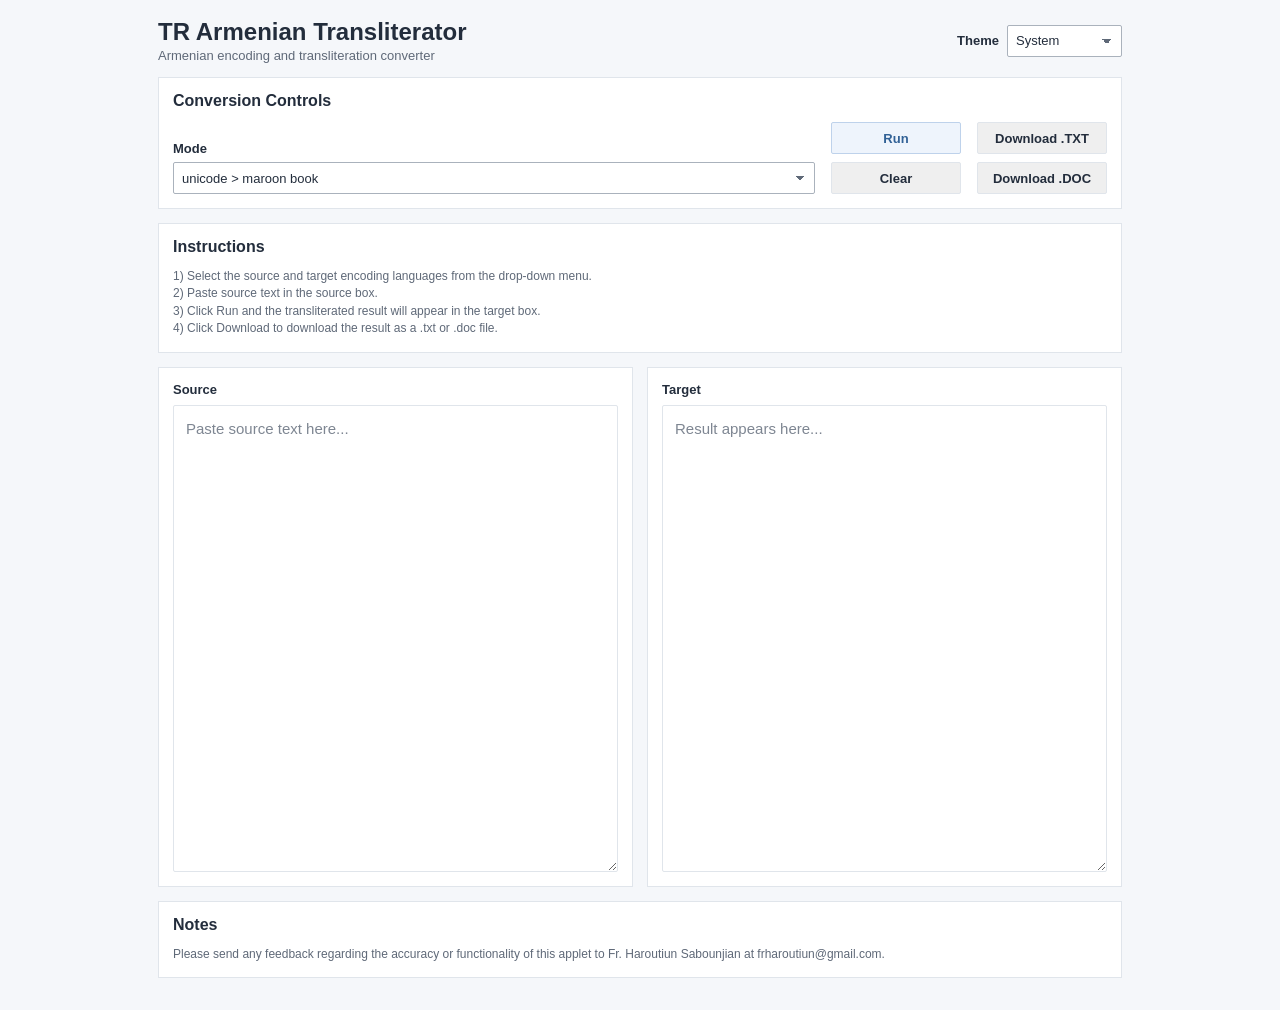
==== commit 59646db5: "Add files via upload" ====
--- a/index.html
+++ b/index.html
@@ -1,188 +1,52 @@
-<!DOCTYPE html>
+<!doctype html>
 <html lang="en">
 <head>
-  <meta charset="UTF-8" />
-  <meta name="viewport" content="width=device-width, initial-scale=1.0" />
-  <title>TR</title>
-  <style>
-    :root {
-      --base-font-size: clamp(0.75rem, 1.125vw, 1.125rem);
-      --title-size: clamp(1.125rem, 2.25vw, 1.6875rem);
-    }
-
-    html, body {
-      height: 100vh;
-      margin: 0;
-      padding: 0;
-      overflow: hidden;
-      font-family: sans-serif;
-      font-size: var(--base-font-size);
-      display: flex;
-      flex-direction: column;
-      background-color: white;
-      color: black;
-      transition: background-color 0.3s, color 0.3s;
-    }
-
-    body.dark-mode {
-      background-color: #121212;
-      color: #e0e0e0;
-    }
-
-    header {
-      flex-shrink: 0;
-      text-align: center;
-      padding: 0.5em 0;
-      position: relative;
-    }
-
-    header h2 {
-      font-size: var(--title-size);
-      margin: 0;
-    }
-
-    #darkModeToggle {
-      position: absolute;
-      top: 0.5em;
-      right: 1em;
-      padding: 0.3em 0.6em;
-      font-size: 0.9em;
-      background-color: #eee;
-      border: 1px solid #888;
-      border-radius: 4px;
-      cursor: pointer;
-    }
-
-    body.dark-mode #darkModeToggle {
-      background-color: #333;
-      color: #fff;
-      border-color: #aaa;
-    }
-
-    #controls {
-      flex-shrink: 0;
-      display: flex;
-      flex-direction: column;
-      align-items: center;
-      gap: 0.5em;
-      padding: 0.5em 0;
-    }
-
-    .control {
-      font-size: var(--base-font-size);
-      padding: 0.5em 1em;
-      border: 1px solid #888;
-      border-radius: 4px;
-      background-color: #f5f5f5;
-      box-shadow: 1px 1px 2px rgba(0, 0, 0, 0.1);
-      cursor: pointer;
-    }
-
-    body.dark-mode .control {
-      background-color: #2a2a2a;
-      color: #fff;
-      border-color: #aaa;
-    }
-
-    select.control {
-  width: auto;
-  min-width: 200px;
-  max-width: 100%;
-  white-space: normal;
-  overflow-wrap: break-word;
-}
-
-    #runClearGroup,
-    #downloadGroup {
-      display: inline-flex;
-      flex-direction: column;
-      align-items: stretch;
-    }
-
-    #runClearGroup .control,
-    #downloadGroup .control {
-      width: 100%;
-      min-width: max-content;
-      text-align: center;
-    }
-
-    p {
-      flex-shrink: 0;
-      text-align: center;
-      margin: 0;
-      padding: 0.5em;
-      font-size: var(--base-font-size);
-    }
-
-    #textAreas {
-      flex: 1;
-      display: flex;
-      flex-direction: column;
-      gap: 0.5em;
-      padding: 0.5em;
-      box-sizing: border-box;
-      min-height: 0;
-    }
-
-    .textareaGroup {
-      flex: 1;
-      display: flex;
-      flex-direction: column;
-      min-height: 0;
-    }
-
-    .textareaGroup label {
-      margin-bottom: 0.25em;
-      font-weight: bold;
-    }
-
-    textarea {
-      flex: 1;
-      min-height: 0;
-      resize: none;
-      font-size: var(--base-font-size);
-      padding: 1em;
-      box-sizing: border-box;
-      border: 1px solid #ccc;
-      border-radius: 4px;
-      overflow-y: auto;
-      background-color: white;
-      color: black;
-    }
-
-    body.dark-mode textarea {
-      background-color: #1e1e1e;
-      color: #e0e0e0;
-      border-color: #666;
-    }
-
-    @media (min-width: 768px) {
-      #controls {
-        flex-direction: row;
-        flex-wrap: wrap;
-        justify-content: center;
+  <meta charset="utf-8">
+  <meta name="viewport" content="width=device-width, initial-scale=1">
+  <meta name="color-scheme" content="light dark">
+  <script>
+    (function () {
+      try {
+        var saved = localStorage.getItem("trTheme") || "system";
+        var systemDark = window.matchMedia && window.matchMedia("(prefers-color-scheme: dark)").matches;
+        var effective = saved === "dark" || (saved === "system" && systemDark) ? "dark" : "light";
+        document.documentElement.setAttribute("data-theme", saved);
+        document.documentElement.setAttribute("data-effective-theme", effective);
+      } catch (error) {
+        document.documentElement.setAttribute("data-theme", "system");
+        document.documentElement.setAttribute("data-effective-theme", "light");
       }
-
-      #controls > * {
-        margin: 0 0.5em;
-      }
-
-      #textAreas {
-        flex-direction: row;
-      }
-    }
-  </style>
+    }());
+  </script>
+  <title>TR Armenian Transliterator</title>
+  <link rel="stylesheet" href="styles-v4.css">
 </head>
 <body>
+  <main class="app transliterator-app">
+    <header class="header">
+      <div class="title-block">
+        <h1>TR Armenian Transliterator</h1>
+        <p id="subtitle">Armenian encoding and transliteration converter</p>
+      </div>
 
-  <header>
-    <h2>TR</h2>
-    <button id="darkModeToggle">Light Mode</button>
-  </header>
+      <div class="header-actions">
+        <div class="theme-controls" aria-label="Color theme controls">
+          <label for="themeSelect">Theme</label>
+          <select id="themeSelect" aria-label="Choose color theme">
+            <option value="system">System</option>
+            <option value="light">Light</option>
+            <option value="dark">Dark</option>
+          </select>
+        </div>
+      </div>
+    </header>
 
-  <div id="controls">
-    <label for="modeSelect"><strong>Mode:</strong></label>
-    <select id="modeSelect" class="control">
+    <section class="card controls-card" aria-labelledby="controls-heading">
+      <h2 id="controls-heading">Conversion Controls</h2>
+      <div class="transliterator-controls">
+        <div class="mode-control">
+          <label for="modeSelect">Mode</label>
+          <select id="modeSelect" class="control">
   <option value="unicode > maroon book">unicode > maroon book</option>
   <option value="unicode > HM-ISO9985">unicode > HM-ISO9985</option>
   <option value="arafi > unicode">arafi > unicode</option>
@@ -205,2163 +69,47 @@
   <option value="tstext > unicode">tstext > unicode</option>
   <option value="yerevan > unicode">yerevan > unicode</option>
 </select>
+        </div>
 
-    <div id="runClearGroup">
-      <button class="control" onclick="run()">Run</button>
-      <button class="control" onclick="clearFields()">Clear</button>
-    </div>
+        <div class="button-group" aria-label="Run and clear controls">
+          <button id="runButton" class="control-button primary" type="button">Run</button>
+          <button id="clearButton" class="control-button" type="button">Clear</button>
+        </div>
 
-    <div id="downloadGroup">
-      <button class="control" onclick="downloadTxt()">Download .TXT</button>
-      <button class="control" onclick="downloadDoc()">Download .DOC</button>
-    </div>
-  </div>
+        <div class="button-group" aria-label="Download controls">
+          <button id="downloadTxtButton" class="control-button" type="button">Download .TXT</button>
+          <button id="downloadDocButton" class="control-button" type="button">Download .DOC</button>
+        </div>
+      </div>
+    </section>
 
-  <p>
-    1) Select the source and target encoding languages from the drop-down menu.<br />
-    2) Paste source text in the source box.<br />
-    3) Click Run and the transliterated result will appear in the target box.<br />
-    4) Click Download to download the result as a .txt or .doc file.
-  </p>
+    <section class="card instructions" aria-labelledby="instructions-heading">
+      <h2 id="instructions-heading">Instructions</h2>
+      <p>
+        1) Select the source and target encoding languages from the drop-down menu.<br>
+        2) Paste source text in the source box.<br>
+        3) Click Run and the transliterated result will appear in the target box.<br>
+        4) Click Download to download the result as a .txt or .doc file.
+      </p>
+    </section>
 
-  <div id="textAreas">
-    <div class="textareaGroup">
-      <label for="inputText">Source</label>
-      <textarea id="inputText" placeholder="Paste source text here..."></textarea>
-    </div>
-    <div class="textareaGroup">
-      <label for="outputText">Target</label>
-      <textarea id="outputText" readonly placeholder="Result appears here..."></textarea>
-    </div>
-  </div>
+    <section class="text-grid" aria-label="Source and target text areas">
+      <div class="card textarea-card">
+        <label for="inputText">Source</label>
+        <textarea id="inputText" placeholder="Paste source text here..."></textarea>
+      </div>
+      <div class="card textarea-card">
+        <label for="outputText">Target</label>
+        <textarea id="outputText" readonly placeholder="Result appears here..."></textarea>
+      </div>
+    </section>
 
-  <script>
-  function run() {
-    const mode = document.getElementById('modeSelect').value;
-    const input = document.getElementById('inputText').value;
-    document.getElementById('outputText').value =
-      '[Transliterated using mode: ' + mode + ']\n' + input;
-  }
+    <section class="card notes" aria-labelledby="notes-heading">
+      <h2 id="notes-heading">Notes</h2>
+      <p>Please send any feedback regarding the accuracy or functionality of this applet to Fr. Haroutiun Sabounjian at frharoutiun@gmail.com.</p>
+    </section>
+  </main>
 
-  function clearFields() {
-    document.getElementById('inputText').value = '';
-    document.getElementById('outputText').value = '';
-  }
-
-  function downloadTxt() {
-    const output = document.getElementById('outputText').value;
-    const blob = new Blob([output], { type: "text/plain;charset=utf-8" });
-    const link = document.createElement("a");
-    link.href = URL.createObjectURL(blob);
-    link.download = "transliteration_result.txt";
-    link.click();
-    URL.revokeObjectURL(link.href);
-  }
-
-  function downloadDoc() {
-    const output = document.getElementById('outputText').value;
-    const formatted = output.split('\n').map(line => `<p>${line}</p>`).join('');
-    const htmlContent =
-      '<!DOCTYPE html><html><head><meta charset="utf-8"></head><body>' +
-      formatted + '</body></html>';
-
-    const blob = new Blob([htmlContent], { type: "application/msword" });
-    const link = document.createElement("a");
-    link.href = URL.createObjectURL(blob);
-    link.download = "transliteration_result.doc";
-    link.click();
-    URL.revokeObjectURL(link.href);
-  }
-
-  const darkModeToggle = document.getElementById('darkModeToggle');
-
-  function applyDarkMode(enabled) {
-    document.body.classList.toggle('dark-mode', enabled);
-    darkModeToggle.textContent = enabled ? 'Light Mode' : 'Dark Mode';
-    localStorage.setItem('dark-mode', enabled);
-  }
-
-  let systemPrefersDark = false;
-  try {
-    systemPrefersDark = window.matchMedia('(prefers-color-scheme: dark)').matches;
-  } catch (e) {
-    // fallback to light mode
-    systemPrefersDark = false;
-  }
-
-  const storedPref = localStorage.getItem('dark-mode');
-  const isDark = storedPref === null ? systemPrefersDark : storedPref === 'true';
-
-  applyDarkMode(isDark);
-
-  darkModeToggle.addEventListener('click', () => {
-    const currentlyDark = document.body.classList.contains('dark-mode');
-    applyDarkMode(!currentlyDark);
-  });
-</script>
-
-  <script>
-    
-function decodeChar(s){
-
-    let text = '';
-	function isLetter(c) {
-        	return c.toLowerCase() !== c.toUpperCase();
-      	}
-	        for(i = 0; i<s.length;){
-	            let v;
-	            let w;
-	            let x;
-	            let y;
-	            let z;
-	            
-	            v = ' ';
-	            w = ' ';
-	            x = ' ';
-	            y = ' ';
-	            z = ' ';
-	            
-	            
-	            if (s.length == 3){
-	                if (i == 0){
-	                    v = '%';
-	                    w = '%';
-	                    x = s.charAt(i);
-	                    y = s.charAt(i+1);
-	                    z = s.charAt(i+2);
-	                }
-	                else if (i==1){
-	                    v = '%';
-	                    w = s.charAt(i-1);
-	                    x = s.charAt(i);
-	                    y = s.charAt(i+1);
-	                    z = '@';
-	                }
-	                else if (i == 2){
-	                    v = s.charAt(i-2);
-	                    w = s.charAt(i-1);
-	                    x = s.charAt(i);
-	                    y = '@';
-	                    z = '@';
-	                }
-	            }
-	            else if (s.length == 2){
-	                if (i == 0){
-	                    v = '%';
-	                    w = '%';
-	                    x = s.charAt(i);
-	                    y = s.charAt(i+1);
-	                    z = '@';
-	                }
-	                else if (i==1){
-	                    v = '%';
-	                    w = s.charAt(i-1);
-	                    x = s.charAt(i);
-	                    y = '@';
-	                    z = '@';
-	                }
-	            }
-	            else if (s.length == 1){
-	                if (i == 0){
-	                    v = '%';
-	                    w = '%';
-	                    x = s.charAt(i);
-	                    y = '@';
-	                    z = '@';
-	                }
-	            }
-	            else if (s.length == 0){
-	                if (i == 0){
-	                    v = '%';
-	                    w = '%';
-	                    x = '@';
-	                    y = '@';
-	                    z = '@';
-	                }
-	            }
-	            
-	            else{
-	            if (i<1){
-	                v = ' ';
-	                w = ' ';
-	                x = s.charAt(i);
-	                y = s.charAt(i+1);
-	                z = s.charAt(i+2);
-	            }
-	            
-	            else if(i<2){
-	                v = ' ';
-	                w = s.charAt(i-1);
-	                x = s.charAt(i);
-	                y = s.charAt(i+1);
-	                z = s.charAt(i+2);
-	            }
-	            
-	            else if(i>=s.length){
-	                z='@';
-	                y='@';
-	                x = '@';
-	                v = s.charAt(i-2);
-	                w = s.charAt(i-1);
-	            }
-	            
-	            else if(i>=s.length-1){
-	                z='@';
-	                y='@';
-	                v = s.charAt(i-2);
-	                w = s.charAt(i-1);
-	                x = s.charAt(i);
-	                
-	            }
-	            
-	            else if(i>=s.length-2){
-	                z='@';
-	                v = s.charAt(i-2);
-	                w = s.charAt(i-1);
-	                x = s.charAt(i);
-	                y = s.charAt(i+1);
-	            }
-	            
-	            else{
-	                v = s.charAt(i-2);
-	                w = s.charAt(i-1);
-	                x = s.charAt(i);
-	                y = s.charAt(i+1);
-	                z = s.charAt(i+2);
-	            
-	            }
-	            }
-	            
-	            if (z == '՛' || z == '՜' || z == '՝' || z == '՞' || z == '՟') {
-    			//to remove punctuation marks within words
-			let before = s.substring(0,i+2);
-	            	let after = s.substring(i+3, s.length);
-	            	s = before+after;
-		    }
-		    if (y == '՛' || y == '՜' || y == '՝' || y == '՞' || y == '՟') {
-   			 //to remove punctuation marks within words
-    			let before = s.substring(0, i+1);
-    			let after = s.substring(i+2, s.length);
-   			s = before + after;
-		    }
-	            if (x == 'ՙ' || x == '՛' || x == '՜' || x == '՝' || x == '՞' || x == '՟') {
-	            	//to remove unused marks
-	            	let before = s.substring(0,i);
-	            	let after = s.substring(i+1, s.length);
-	            	s = before+after;
-	            }
-	    
-	            if (x == '\'' || x == '՚'){
-	            	//apostraphe
-	            	let before = s.substring(0,i);
-	            	let after = s.substring(i+1, s.length);
-	            	s = before+after;
-			text = text + '\u2019';
-			x = '';
-			i=i-1;
-	            }
-			
-	            
-	            
-	            if (x=='.' || x== '\u055D' || x== '`'){
-	                x = ',';
-	            }
-	            
-	            if (x==':' || x=='\u0589'){
-	                x = '.';
-
-	            }
-		    if (x == '֊'){
-	            	//hyphen
-			x = '-';
-
-	            }
-		    if (x == '«'){
-	            	//left quote
-			x = '\u201c';
-
-
-	            }
-		    if (x == '»'){
-	            	//right quote
-			x = '\u201d';
-
-	            }
-	            
-	            if((v=='\u0565'||v=='\u0567'||v=='\u0535' || v=='\u0567') && (w=='\u056C'|| w=='\u053C') && (x=='\u0578' || x=='\u0548') && (y=='\u0582' || y=='\u0552') && (z=='\u056B' || z=='\u053B')){
-	                //to account for exception to grammar rule:"\u0531\u056C\u0565\u056C\u0578\u0582\u056B\u0561"
-	                text = text + ("ooy");
-	                i=i+3;
-	            }
-	            else if ((v=='\u0570' || v=='\u0540') && (w=='\u0561' || w=='\u0531') && (x== '\u0575' || x=='\u0545')){
-	                //to account for exception to grammar rule: "\u0570\u0561\u0575"
-	                text = text + ("y");
-	                i = i+1;
-	            }
-	            
-	            //to account for yevus exception - next 3 else if statements
-	            else if((isLetter(w)!= true) && ((x=='\u0565')) && ((y=='\u0552')||(y=='\u0582')) && ((z=='\u054D')||(z=='\u057D')) && (isLetter(s.charAt(i+3))!= true)){
-	            	text = text + ("yevus");
-	                i = i+3;
-	            }
-	            
-	            else if((isLetter(w)!= true) && ((x=='\u0535')) && ((y=='\u0552')||(y=='\u0582')) && ((z=='\u054D')||(z=='\u057D')) && (isLetter(s.charAt(i+3))!= true)){
-	            	text = text + ("Yevus");
-	                i = i+3;
-	            }
-	            
-	            else if((isLetter(w)!= true) && ((x=='\u0587')) && ((y=='\u054D')||(y=='\u057D')) && (isLetter(z)!= true)){
-	            	text = text + ("yevus");
-	                i = i+2;
-	            }
-	            
-	            else if (x=='\u0561'){
-	                 text = text + ("a");
-	                i=i+1;
-	            }
-	            
-	            
-	            else if (x=='\u0562'){
-	            	if (((isLetter(w)!= true) || ((w== '\u0536' || w=='\u0566') && (isLetter(v)!= true))) && (y == '\u0562' || y == '\u0563' || y == '\u0564' || y == '\u0566' || y == '\u0569' || y == '\u056a' || y == '\u056c' || y == '\u056d' || y == '\u056e' || y == '\u056f' || y == '\u0570' || y == '\u0571' || y == '\u0572' || y == '\u0573' || y == '\u0574' || y == '\u0575' || y == '\u0576' || y == '\u0577' || y == '\u0579' || y == '\u057a' || y == '\u057b' || y == '\u057c' || y == '\u057d' || y == '\u057e' || y == '\u057f' || y == '\u0581' || y == '\u0583' || y == '\u0584' || y == '\u0586')){
-	                    text = text + ("pu");
-	                    i=i+1;
-	            	}
-	            	else {
-	                 text = text + ("p");
-	                i=i+1;
-	            	}
-	            }
-	            
-	            
-	            else if (x=='\u0563'){
-	               	if (((isLetter(w)!= true) || ((w== '\u0536' || w=='\u0566') && (isLetter(v)!= true))) && (y == '\u0562' || y == '\u0563' || y == '\u0564' || y == '\u0566' || y == '\u0569' || y == '\u056a' || y == '\u056c' || y == '\u056d' || y == '\u056e' || y == '\u056f' || y == '\u0570' || y == '\u0571' || y == '\u0572' || y == '\u0573' || y == '\u0574' || y == '\u0575' || y == '\u0576' || y == '\u0577' || y == '\u0579' || y == '\u057a' || y == '\u057b' || y == '\u057c' || y == '\u057d' || y == '\u057e' || y == '\u057f' || y == '\u0581' || y == '\u0583' || y == '\u0584' || y == '\u0586')){
-	                    text = text + ("ku");
-	                    i=i+1;
-	            	}
-	            	else {
-	                 text = text + ("k");
-	                i=i+1;
-	            }
-	            }
-	            
-	            
-	            else if (x=='\u0564'){
-	              	if (((isLetter(w)!= true) || ((w== '\u0536' || w=='\u0566') && (isLetter(v)!= true))) && (y == '\u0562' || y == '\u0563' || y == '\u0564' || y == '\u0566' || y == '\u0569' || y == '\u056a' || y == '\u056c' || y == '\u056d' || y == '\u056e' || y == '\u056f' || y == '\u0570' || y == '\u0571' || y == '\u0572' || y == '\u0573' || y == '\u0574' || y == '\u0575' || y == '\u0576' || y == '\u0577' || y == '\u0579' || y == '\u057a' || y == '\u057b' || y == '\u057c' || y == '\u057d' || y == '\u057e' || y == '\u057f' || y == '\u0581' || y == '\u0583' || y == '\u0584' || y == '\u0586')){
-	                    text = text + ("tu");
-	                    i=i+1;
-	            	}
-	            	//exception for unt and ant
-		            else if ((isLetter(s.charAt(i-3))!= true) && (v=='\u0568' || v=='\u0538' || v=='\u0561' || v=='\u0531') && (w=='\u0576' || w=='\u0546') && (x=='\u0564' || x=='\u0534')){
-		            	//to remove punctuation marks within words
-		                 text = text + ("t");
-			             i=i+1;
-		            }
-	            	else {
-	                 text = text + ("t");
-	                i=i+1;
-	            }
-	            }
-	            
-	            
-	            else if (x=='\u0565'){
-	                if(w!='\u0561' && w!='\u0562' && w!='\u0563' && w!='\u0564' && w!='\u0565' && w!='\u0566' && w!='\u0567' && w!='\u0568' && w!='\u0569' && w!='\u056A' && w!='\u056B' && w!='\u056C' && w!='\u056D' && w!='\u056E' && w!='\u056F' && w!='\u0570' && w!='\u0571' && w!='\u0572' && w!='\u0573' && w!='\u0574' && w!='\u0575' && w!='\u0576' && w!='\u0577' && w!='\u0578' && w!='\u0579' && w!='\u057A' && w!='\u057B' && w!='\u057C' && w!='\u057D' && w!='\u057E' && w!='\u057F' && w!='\u0580' && w!='\u0581' && w!='\u0582' && w!='\u0583' && w!='\u0584' && w!='\u0585' && w!='\u0586' && w!='\u0531' && w!='\u0532' && w!='\u0533' && w!='\u0534' && w!='\u0535' && w!='\u0536' && w!='\u0537' && w!='\u0538' && w!='\u0539' && w!='\u053A' && w!='\u053B' && w!='\u053C' && w!='\u053D' && w!='\u053E' && w!='\u053F' && w!='\u0540' && w!='\u0541' && w!='\u0542' && w!='\u0543' && w!='\u0544' && w!='\u0545' && w!='\u0546' && w!='\u0547' && w!='\u0548' && w!='\u0549' && w!='\u054A' && w!='\u054B' && w!='\u054C' && w!='\u054D' && w!='\u054E' && w!='\u054F' && w!='\u0550' && w!='\u0551' && w!='\u0552' && w!='\u0553' && w!='\u0554' && w!='\u0555' && w!='\u0556'){
-	                     text = text + ("ye");
-	                    i=i+1;
-	                }
-	                else if(y=='\u0561' || y=='\u0565' || y=='\u0567' || y=='\u0568' || y=='\u056B' || y=='\u0578' || y=='\u0585' ){
-	                     text = text + ("y");
-	                    i=i+1;
-	                }
-	                else if(y!='\u0561' && y!='\u0562' && y!='\u0563' && y!='\u0564' && y!='\u0565' && y!='\u0566' && y!='\u0567' && y!='\u0568' && y!='\u0569' && y!='\u056A' && y!='\u056B' && y!='\u056C' && y!='\u056D' && y!='\u056E' && y!='\u056F' && y!='\u0570' && y!='\u0571' && y!='\u0572' && y!='\u0573' && y!='\u0574' && y!='\u0575' && y!='\u0576' && y!='\u0577' && y!='\u0578' && y!='\u0579' && y!='\u057A' && y!='\u057B' && y!='\u057C' && y!='\u057D' && y!='\u057E' && y!='\u057F' && y!='\u0580' && y!='\u0581' && y!='\u0582' && y!='\u0583' && y!='\u0584' && y!='\u0585' && y!='\u0586' && y!='\u0531' && y!='\u0532' && y!='\u0533' && y!='\u0534' && y!='\u0535' && y!='\u0536' && y!='\u0537' && y!='\u0538' && y!='\u0539' && y!='\u053A' && y!='\u053B' && y!='\u053C' && y!='\u053D' && y!='\u053E' && y!='\u053F' && y!='\u0540' && y!='\u0541' && y!='\u0542' && y!='\u0543' && y!='\u0544' && y!='\u0545' && y!='\u0546' && y!='\u0547' && y!='\u0548' && y!='\u0549' && y!='\u054A' && y!='\u054B' && y!='\u054C' && y!='\u054D' && y!='\u054E' && y!='\u054F' && y!='\u0550' && y!='\u0551' && y!='\u0552' && y!='\u0553' && y!='\u0554' && y!='\u0555' && y!='\u0556'){
-	                     text = text + ("eh");
-	                    i=i+1;
-	                }
-	                else{
-	                     text = text + ("e");
-	                    i=i+1;
-	                }
-	            }
-	            
-	            
-	            else if (x=='\u0566'){
-	            	
-	                if ((w==' ') && (y == '\u0580')){
-	                    text = text + ("zu");
-	                    i=i+1;
-	            	}
-	                else if ((w==' ') && (y == '\u056A')){
-	                    text = text + ("uz-zh");
-	                    i=i+2;
-	            	}
-	                else if ((w==' ') && (y == '\u0570')){
-	                    text = text + ("uz-h");
-	                    i=i+2;
-	            	}
-	                else if(((isLetter(w)!= true) || ((w== '\u0536' || w=='\u0566') && (isLetter(v)!= true))) && (y!= '\u0531' && y!= '\u0561' && y!= '\u0535' && y!= '\u0565' && y!= '\u0537' && y!= '\u0567' && y!= '\u053B' && y!= '\u056B' && y!= '\u0548' && y!= '\u0578' && y!= '\u0555' && y!= '\u0585')){
-	                     text = text + ("uz");
-	                    i=i+1;
-	                }
-	                else{
-	                     text = text + ("z");
-	                    i=i+1;
-	                }
-	            }
-	            
-	            
-	            else if (x=='\u0567'){
-	                if(y==' '|| y==',' || y=='\u0589' || y=='.' || y=='\u2386' || y=='\u055A' || y=='\u0009'){
-	                     text = text + ("eh");
-	                    i=i+1;
-	                }
-	                else if(y=='\u0561' || y=='\u0565' || y=='\u0567' || y=='\u0568' || y=='\u056B' || y=='\u0578' || y=='\u0585' || y=='\u0531' || y=='\u0535' || y=='\u0537' || y=='\u0538' || y=='\u053B' || y=='\u0548' || y=='\u0555'){
-	                     text = text + ("ey");
-	                    i=i+1;
-	                }
-	                else if(y!='\u0561' && y!='\u0562' && y!='\u0563' && y!='\u0564' && y!='\u0565' && y!='\u0566' && y!='\u0567' && y!='\u0568' && y!='\u0569' && y!='\u056A' && y!='\u056B' && y!='\u056C' && y!='\u056D' && y!='\u056E' && y!='\u056F' && y!='\u0570' && y!='\u0571' && y!='\u0572' && y!='\u0573' && y!='\u0574' && y!='\u0575' && y!='\u0576' && y!='\u0577' && y!='\u0578' && y!='\u0579' && y!='\u057A' && y!='\u057B' && y!='\u057C' && y!='\u057D' && y!='\u057E' && y!='\u057F' && y!='\u0580' && y!='\u0581' && y!='\u0582' && y!='\u0583' && y!='\u0584' && y!='\u0585' && y!='\u0586' && y!='\u0531' && y!='\u0532' && y!='\u0533' && y!='\u0534' && y!='\u0535' && y!='\u0536' && y!='\u0537' && y!='\u0538' && y!='\u0539' && y!='\u053A' && y!='\u053B' && y!='\u053C' && y!='\u053D' && y!='\u053E' && y!='\u053F' && y!='\u0540' && y!='\u0541' && y!='\u0542' && y!='\u0543' && y!='\u0544' && y!='\u0545' && y!='\u0546' && y!='\u0547' && y!='\u0548' && y!='\u0549' && y!='\u054A' && y!='\u054B' && y!='\u054C' && y!='\u054D' && y!='\u054E' && y!='\u054F' && y!='\u0550' && y!='\u0551' && y!='\u0552' && y!='\u0553' && y!='\u0554' && y!='\u0555' && y!='\u0556'){
-	                     text = text + ("eh");
-	                    i=i+1;
-	                }
-	                else{
-	                     text = text + ("e");
-	                    i=i+1;
-	                }
-	            }
-	            
-	            
-	            else if (x=='\u0568'){
-	                if(y!='\u0561' && y!='\u0562' && y!='\u0563' && y!='\u0564' && y!='\u0565' && y!='\u0566' && y!='\u0567' && y!='\u0568' && y!='\u0569' && y!='\u056A' && y!='\u056B' && y!='\u056C' && y!='\u056D' && y!='\u056E' && y!='\u056F' && y!='\u0570' && y!='\u0571' && y!='\u0572' && y!='\u0573' && y!='\u0574' && y!='\u0575' && y!='\u0576' && y!='\u0577' && y!='\u0578' && y!='\u0579' && y!='\u057A' && y!='\u057B' && y!='\u057C' && y!='\u057D' && y!='\u057E' && y!='\u057F' && y!='\u0580' && y!='\u0581' && y!='\u0582' && y!='\u0583' && y!='\u0584' && y!='\u0585' && y!='\u0586' && y!='\u0531' && y!='\u0532' && y!='\u0533' && y!='\u0534' && y!='\u0535' && y!='\u0536' && y!='\u0537' && y!='\u0538' && y!='\u0539' && y!='\u053A' && y!='\u053B' && y!='\u053C' && y!='\u053D' && y!='\u053E' && y!='\u053F' && y!='\u0540' && y!='\u0541' && y!='\u0542' && y!='\u0543' && y!='\u0544' && y!='\u0545' && y!='\u0546' && y!='\u0547' && y!='\u0548' && y!='\u0549' && y!='\u054A' && y!='\u054B' && y!='\u054C' && y!='\u054D' && y!='\u054E' && y!='\u054F' && y!='\u0550' && y!='\u0551' && y!='\u0552' && y!='\u0553' && y!='\u0554' && y!='\u0555' && y!='\u0556'){
-	                     text = text + ("uh");
-	                    i=i+1;
-	                }
-	                else{
-	                     text = text + ("u");
-	                    i=i+1;
-	                }
-	            }
-	            
-	            
-	            else if (x=='\u0569'){
-	            	if (((isLetter(w)!= true) || ((w== '\u0536' || w=='\u0566') && (isLetter(v)!= true))) && (y == '\u0562' || y == '\u0563' || y == '\u0564' || y == '\u0566' || y == '\u0569' || y == '\u056a' || y == '\u056c' || y == '\u056d' || y == '\u056e' || y == '\u056f' || y == '\u0570' || y == '\u0571' || y == '\u0572' || y == '\u0573' || y == '\u0574' || y == '\u0575' || y == '\u0576' || y == '\u0577' || y == '\u0579' || y == '\u057a' || y == '\u057b' || y == '\u057c' || y == '\u057d' || y == '\u057e' || y == '\u057f' || y == '\u0581' || y == '\u0583' || y == '\u0584' || y == '\u0586')){
-	                    text = text + ("tu");
-	                    i=i+1;
-	            	}
-	            	else {text = text + ("t");
-	                i=i+1;
-	            	}
-	            }
-	            
-	            
-	            else if (x=='\u056A'){
-	            	if (((isLetter(w)!= true) || ((w== '\u0536' || w=='\u0566') && (isLetter(v)!= true))) && (y == '\u0562' || y == '\u0563' || y == '\u0564' || y == '\u0566' || y == '\u0569' || y == '\u056a' || y == '\u056c' || y == '\u056d' || y == '\u056e' || y == '\u056f' || y == '\u0570' || y == '\u0571' || y == '\u0572' || y == '\u0573' || y == '\u0574' || y == '\u0575' || y == '\u0576' || y == '\u0577' || y == '\u0579' || y == '\u057a' || y == '\u057b' || y == '\u057c' || y == '\u057d' || y == '\u057e' || y == '\u057f' || y == '\u0581' || y == '\u0583' || y == '\u0584' || y == '\u0586')){
-	                    text = text + ("zhu");
-	                    i=i+1;
-	            	}
-	            	else if((v=='\u0531'|| v=='\u0561')&&(w=='\u0545'||w=='\u0575')&& (y=='\u0544'||y=='\u0574')){
-	            		text = text + ("zhu");
-	                    i=i+1;
-	            	}
-	            	else {text = text + ("zh");
-	                i=i+1;
-	            	}
-	            }
-	            
-	            
-	            else if (x=='\u056B'){
-	                if (y=='\u0531' || y=='\u0561'){
-                        text = text + ("eeya");
-                       i=i+2;	                	
-	                }
-	                else if (y=='\u0548' || y=='\u0578'){
-                        text = text + ("eeyo");
-                       i=i+2;	                	
-	                }
-	            	else if(y=='\u0582'){
-	                    if((isLetter(z)!= true) ){
-	                         text = text + ("eev");
-	                        i=i+2;
-	                    }
-	                    else if (((s.charAt(i-3)=='\u053D' || s.charAt(i-3)=='\u056D') && (v =='\u0531' || v =='\u0561') && (w =='\u0549' || w =='\u0579')) || ((s.charAt(i-5)=='\u0547' || s.charAt(i-5)=='\u0577') && (s.charAt(i-4)=='\u0546' || s.charAt(i-4)=='\u0576') && (s.charAt(i-3)=='\u0548' || s.charAt(i-3)=='\u0578') && (v =='\u0550' || v =='\u0580') && (w =='\u0540' || w =='\u0570')) || ((s.charAt(i-3)=='\u054A' || s.charAt(i-3)=='\u057A') && (v =='\u0531' || v =='\u0561') && (w =='\u054F' || w =='\u057F')) || ((s.charAt(i-3) =='\u054D' || s.charAt(i-3) =='\u057D') && (v =='\u0550' || v =='\u0580') && (w =='\u054F' || w =='\u057F'))){
-	                    	if(z=='\u054D' || z=='\u057D' || z=='\u0534' || z=='\u0564' || z=='\u0546' || z=='\u0576'){
-	                    		text = text + ("eevu");
-		                        i=i+2;
-	                    	}
-	                    	else if (z=='\u0554' || z=='\u0584') {
-	                    	text = text + ("eev");
-	                        i=i+2;
-	                    	}
-	                    }
-	                    else{
-	                         text = text + ("yoo");
-	                        i=i+2;
-	                    }
-	                }
-	                else{
-	                     text = text + ("ee");
-	                    i=i+1;
-	                }
-	            }
-	            
-	            
-	            else if (x=='\u056C'){
-	            	if (((isLetter(w)!= true) || ((w== '\u0536' || w=='\u0566') && (isLetter(v)!= true))) && (y == '\u0562' || y == '\u0563' || y == '\u0564' || y == '\u0566' || y == '\u0569' || y == '\u056a' || y == '\u056c' || y == '\u056d' || y == '\u056e' || y == '\u056f' || y == '\u0570' || y == '\u0571' || y == '\u0572' || y == '\u0573' || y == '\u0574' || y == '\u0575' || y == '\u0576' || y == '\u0577' || y == '\u0579' || y == '\u057a' || y == '\u057b' || y == '\u057c' || y == '\u057d' || y == '\u057e' || y == '\u057f' || y == '\u0581' || y == '\u0583' || y == '\u0584' || y == '\u0586')){
-	                    text = text + ("lu");
-	                    i=i+1;
-	            	}
-	            	else { 
-	            	text = text + ("l");
-	                i=i+1;
-	            	}
-	            }
-	            
-	            
-	            else if (x=='\u056D'){
-	            	if (((isLetter(w)!= true) || ((w== '\u0536' || w=='\u0566') && (isLetter(v)!= true))) && (y == '\u0562' || y == '\u0563' || y == '\u0564' || y == '\u0566' || y == '\u0569' || y == '\u056a' || y == '\u056c' || y == '\u056d' || y == '\u056e' || y == '\u056f' || y == '\u0570' || y == '\u0571' || y == '\u0572' || y == '\u0573' || y == '\u0574' || y == '\u0575' || y == '\u0576' || y == '\u0577' || y == '\u0579' || y == '\u057a' || y == '\u057b' || y == '\u057c' || y == '\u057d' || y == '\u057e' || y == '\u057f' || y == '\u0581' || y == '\u0583' || y == '\u0584' || y == '\u0586')){
-	                    text = text + ("khu");
-	                    i=i+1;
-	            	}
-	            	else { 
-	            	text = text + ("kh");
-	                i=i+1;
-	            	}
-	            }
-	            
-	            
-	            else if (x=='\u056E'){
-	            	if (((isLetter(w)!= true) || ((w== '\u0536' || w=='\u0566') && (isLetter(v)!= true))) && (y == '\u0562' || y == '\u0563' || y == '\u0564' || y == '\u0566' || y == '\u0569' || y == '\u056a' || y == '\u056c' || y == '\u056d' || y == '\u056e' || y == '\u056f' || y == '\u0570' || y == '\u0571' || y == '\u0572' || y == '\u0573' || y == '\u0574' || y == '\u0575' || y == '\u0576' || y == '\u0577' || y == '\u0579' || y == '\u057a' || y == '\u057b' || y == '\u057c' || y == '\u057d' || y == '\u057e' || y == '\u057f' || y == '\u0581' || y == '\u0583' || y == '\u0584' || y == '\u0586')){
-	                    text = text + ("dzu");
-	                    i=i+1;
-	            	}
-	            	else {
-	                 text = text + ("dz");
-	                i=i+1;
-	            	}
-	            }
-	            
-	            
-	            else if (x=='\u056F'){
-	            	if (((isLetter(w)!= true) || ((w== '\u0536' || w=='\u0566') && (isLetter(v)!= true))) && (y == '\u0562' || y == '\u0563' || y == '\u0564' || y == '\u0566' || y == '\u0569' || y == '\u056a' || y == '\u056c' || y == '\u056d' || y == '\u056e' || y == '\u056f' || y == '\u0570' || y == '\u0571' || y == '\u0572' || y == '\u0573' || y == '\u0574' || y == '\u0575' || y == '\u0576' || y == '\u0577' || y == '\u0579' || y == '\u057a' || y == '\u057b' || y == '\u057c' || y == '\u057d' || y == '\u057e' || y == '\u057f' || y == '\u0581' || y == '\u0583' || y == '\u0584' || y == '\u0586')){
-	                    text = text + ("gu");
-	                    i=i+1;
-	            	}
-	            	else {
-	                 text = text + ("g");
-	                i=i+1;
-	            	}
-	            }
-	            
-	            
-	            else if (x=='\u0570'){
-	            	if (((isLetter(w)!= true) || ((w== '\u0536' || w=='\u0566') && (isLetter(v)!= true))) && (y == '\u0562' || y == '\u0563' || y == '\u0564' || y == '\u0566' || y == '\u0569' || y == '\u056a' || y == '\u056c' || y == '\u056d' || y == '\u056e' || y == '\u056f' || y == '\u0570' || y == '\u0571' || y == '\u0572' || y == '\u0573' || y == '\u0574' || y == '\u0575' || y == '\u0576' || y == '\u0577' || y == '\u0579' || y == '\u057a' || y == '\u057b' || y == '\u057c' || y == '\u057d' || y == '\u057e' || y == '\u057f' || y == '\u0581' || y == '\u0583' || y == '\u0584' || y == '\u0586')){
-	                    text = text + ("hu");
-	                    i=i+1;
-	            	}
-	            	else {
-	                 text = text + ("h");
-	                i=i+1;
-	            	}
-	            }
-	            
-	            
-	            else if (x=='\u0571'){
-	            	if (((isLetter(w)!= true) || ((w== '\u0536' || w=='\u0566') && (isLetter(v)!= true))) && (y == '\u0562' || y == '\u0563' || y == '\u0564' || y == '\u0566' || y == '\u0569' || y == '\u056a' || y == '\u056c' || y == '\u056d' || y == '\u056e' || y == '\u056f' || y == '\u0570' || y == '\u0571' || y == '\u0572' || y == '\u0573' || y == '\u0574' || y == '\u0575' || y == '\u0576' || y == '\u0577' || y == '\u0579' || y == '\u057a' || y == '\u057b' || y == '\u057c' || y == '\u057d' || y == '\u057e' || y == '\u057f' || y == '\u0581' || y == '\u0583' || y == '\u0584' || y == '\u0586')){
-	                    text = text + ("tsu");
-	                    i=i+1;
-	            	}
-	            	else {
-	                 text = text + ("ts");
-	                i=i+1;
-	            	}
-	            }
-	            
-	            
-	            else if (x=='\u0572'){
-	            	if (((isLetter(w)!= true) || ((w== '\u0536' || w=='\u0566') && (isLetter(v)!= true))) && (y == '\u0562' || y == '\u0563' || y == '\u0564' || y == '\u0566' || y == '\u0569' || y == '\u056a' || y == '\u056c' || y == '\u056d' || y == '\u056e' || y == '\u056f' || y == '\u0570' || y == '\u0571' || y == '\u0572' || y == '\u0573' || y == '\u0574' || y == '\u0575' || y == '\u0576' || y == '\u0577' || y == '\u0579' || y == '\u057a' || y == '\u057b' || y == '\u057c' || y == '\u057d' || y == '\u057e' || y == '\u057f' || y == '\u0581' || y == '\u0583' || y == '\u0584' || y == '\u0586')){
-	                    text = text + ("ghu");
-	                    i=i+1;
-	            	}
-	            	else {
-	                 text = text + ("gh");
-	                i=i+1;
-	            	}
-	            }
-	            
-	            
-	            else if (x=='\u0573'){
-	            	if (((isLetter(w)!= true) || ((w== '\u0536' || w=='\u0566') && (isLetter(v)!= true))) && (y == '\u0562' || y == '\u0563' || y == '\u0564' || y == '\u0566' || y == '\u0569' || y == '\u056a' || y == '\u056c' || y == '\u056d' || y == '\u056e' || y == '\u056f' || y == '\u0570' || y == '\u0571' || y == '\u0572' || y == '\u0573' || y == '\u0574' || y == '\u0575' || y == '\u0576' || y == '\u0577' || y == '\u0579' || y == '\u057a' || y == '\u057b' || y == '\u057c' || y == '\u057d' || y == '\u057e' || y == '\u057f' || y == '\u0581' || y == '\u0583' || y == '\u0584' || y == '\u0586')){
-	                    text = text + ("ju");
-	                    i=i+1;
-	            	}
-	            	else {
-	                 text = text + ("j");
-	                i=i+1;
-	            	}
-	            }
-	            
-	            
-	            else if (x=='\u0574'){
-	            	if((y=='\u053F' || y=='\u056F') && (z=='\u0550' || z=='\u0580')){
-	            		text = text + ("mugu");
-	                    i=i+2;
-	            	}
-	            	else if (((isLetter(w)!= true) || ((w== '\u0536' || w=='\u0566') && (isLetter(v)!= true))) && (y == '\u0562' || y == '\u0563' || y == '\u0564' || y == '\u0566' || y == '\u0569' || y == '\u056a' || y == '\u056c' || y == '\u056d' || y == '\u056e' || y == '\u056f' || y == '\u0570' || y == '\u0571' || y == '\u0572' || y == '\u0573' || y == '\u0574' || y == '\u0575' || y == '\u0576' || y == '\u0577' || y == '\u0579' || y == '\u057a' || y == '\u057b' || y == '\u057c' || y == '\u057d' || y == '\u057e' || y == '\u057f' || y == '\u0581' || y == '\u0583' || y == '\u0584' || y == '\u0586')){
-	                    text = text + ("mu");
-	                    i=i+1;
-	            	}
-	            	else if((y=='\u0531' || y=='\u0561') && (z=='\u0550' || z=='\u0580') && (s.charAt(i+3)== '\u0534') || (s.charAt(i+3)== '\u0564')){
-	            		text = text + ("mart");
-	                    i=i+4;
-	            	}
-	            	else {
-	                 text = text + ("m");
-	                i=i+1;
-	            	}
-	            }
-	            
-	            else if (x=='\u0575'){
-	            	if (((isLetter(w)!= true) || ((w== '\u0536' || w=='\u0566') && (isLetter(v)!= true))) && (y == '\u0562' || y == '\u0563' || y == '\u0564' || y == '\u0566' || y == '\u0569' || y == '\u056a' || y == '\u056c' || y == '\u056d' || y == '\u056e' || y == '\u056f' || y == '\u0570' || y == '\u0571' || y == '\u0572' || y == '\u0573' || y == '\u0574' || y == '\u0575' || y == '\u0576' || y == '\u0577' || y == '\u0579' || y == '\u057a' || y == '\u057b' || y == '\u057c' || y == '\u057d' || y == '\u057e' || y == '\u057f' || y == '\u0581' || y == '\u0583' || y == '\u0584' || y == '\u0586')){
-	                    text = text + ("hu");
-	                    i=i+1;
-	            	}
-	                else if(w!='\u0561' && w!='\u0562' && w!='\u0563' && w!='\u0564' && w!='\u0565' && w!='\u0566' && w!='\u0567' && w!='\u0568' && w!='\u0569' && w!='\u056A' && w!='\u056B' && w!='\u056C' && w!='\u056D' && w!='\u056E' && w!='\u056F' && w!='\u0570' && w!='\u0571' && w!='\u0572' && w!='\u0573' && w!='\u0574' && w!='\u0575' && w!='\u0576' && w!='\u0577' && w!='\u0578' && w!='\u0579' && w!='\u057A' && w!='\u057B' && w!='\u057C' && w!='\u057D' && w!='\u057E' && w!='\u057F' && w!='\u0580' && w!='\u0581' && w!='\u0582' && w!='\u0583' && w!='\u0584' && w!='\u0585' && w!='\u0586' && w!='\u0531' && w!='\u0532' && w!='\u0533' && w!='\u0534' && w!='\u0535' && w!='\u0536' && w!='\u0537' && w!='\u0538' && w!='\u0539' && w!='\u053A' && w!='\u053B' && w!='\u053C' && w!='\u053D' && w!='\u053E' && w!='\u053F' && w!='\u0540' && w!='\u0541' && w!='\u0542' && w!='\u0543' && w!='\u0544' && w!='\u0545' && w!='\u0546' && w!='\u0547' && w!='\u0548' && w!='\u0549' && w!='\u054A' && w!='\u054B' && w!='\u054C' && w!='\u054D' && w!='\u054E' && w!='\u054F' && w!='\u0550' && w!='\u0551' && w!='\u0552' && w!='\u0553' && w!='\u0554' && w!='\u0555' && w!='\u0556'){
-	                     text = text + ("h");
-	                    i=i+1;
-	                }
-	                else if ((isLetter(v)!= true) && (w == '\u0536' || w == '\u0566')){
-	                     text = text + ("h");
-	                    i=i+1;
-	                }
-	                else if(y!='\u0561' && y!='\u0562' && y!='\u0563' && y!='\u0564' && y!='\u0565' && y!='\u0566' && y!='\u0567' && y!='\u0568' && y!='\u0569' && y!='\u056A' && y!='\u056B' && y!='\u056C' && y!='\u056D' && y!='\u056E' && y!='\u056F' && y!='\u0570' && y!='\u0571' && y!='\u0572' && y!='\u0573' && y!='\u0574' && y!='\u0575' && y!='\u0576' && y!='\u0577' && y!='\u0578' && y!='\u0579' && y!='\u057A' && y!='\u057B' && y!='\u057C' && y!='\u057D' && y!='\u057E' && y!='\u057F' && y!='\u0580' && y!='\u0581' && y!='\u0582' && y!='\u0583' && y!='\u0584' && y!='\u0585' && y!='\u0586' && y!='\u0531' && y!='\u0532' && y!='\u0533' && y!='\u0534' && y!='\u0535' && y!='\u0536' && y!='\u0537' && y!='\u0538' && y!='\u0539' && y!='\u053A' && y!='\u053B' && y!='\u053C' && y!='\u053D' && y!='\u053E' && y!='\u053F' && y!='\u0540' && y!='\u0541' && y!='\u0542' && y!='\u0543' && y!='\u0544' && y!='\u0545' && y!='\u0546' && y!='\u0547' && y!='\u0548' && y!='\u0549' && y!='\u054A' && y!='\u054B' && y!='\u054C' && y!='\u054D' && y!='\u054E' && y!='\u054F' && y!='\u0550' && y!='\u0551' && y!='\u0552' && y!='\u0553' && y!='\u0554' && y!='\u0555' && y!='\u0556'){
-	                     text = text + ("");
-	                    i=i+1;
-	                }
-	                else{
-	                     text = text + ("y");
-	                    i=i+1;
-	                }
-	            }
-	            
-	            else if (x=='\u0576'){
-	            	if (((isLetter(w)!= true) || ((w== '\u0536' || w=='\u0566') && (isLetter(v)!= true))) && (y == '\u0562' || y == '\u0563' || y == '\u0564' || y == '\u0566' || y == '\u0569' || y == '\u056a' || y == '\u056c' || y == '\u056d' || y == '\u056e' || y == '\u056f' || y == '\u0570' || y == '\u0571' || y == '\u0572' || y == '\u0573' || y == '\u0574' || y == '\u0575' || y == '\u0576' || y == '\u0577' || y == '\u0579' || y == '\u057a' || y == '\u057b' || y == '\u057c' || y == '\u057d' || y == '\u057e' || y == '\u057f' || y == '\u0581' || y == '\u0583' || y == '\u0584' || y == '\u0586')){
-	                    text = text + ("nu");
-	                    i=i+1;
-	            	}
-	            	else if ((w == '\u0562' || w == '\u0563' || w == '\u0564' || w == '\u0566' || w == '\u0569' || w == '\u056a' || w == '\u056c' || w == '\u056d' || w == '\u056e' || w == '\u056f' || w == '\u0570' || w == '\u0571' || w == '\u0572' || w == '\u0573' || w == '\u0574' || w == '\u0576' || w == '\u0577' || w == '\u0579' || w == '\u057a' ||  w == '\u057b' || w == '\u057c' || w == '\u057d' || w == '\u057e' || w == '\u057f' || w == '\u0580' || w == '\u0581' || w == '\u0583' || w == '\u0584' || w == '\u0586') && isLetter(y)!= true){
-	                    text = text + ("un");
-	                    i=i+1;
-	            	}
-	            	else {
-	                 text = text + ("n");
-	                i=i+1;
-	            	}
-	            }
-	            
-	            
-	            else if (x=='\u0577'){
-	            	if((y == '\u0546' || y == '\u0576') && (z == '\u0548' || z == '\u0578')){
-		                 text = text + ("sh");
-			                i=i+1;
-	            	}
-	            	else if (((isLetter(w)!= true) || ((w== '\u0536' || w=='\u0566') && (isLetter(v)!= true))) && (y == '\u0562' || y == '\u0563' || y == '\u0564' || y == '\u0566' || y == '\u0569' || y == '\u056a' || y == '\u056c' || y == '\u056d' || y == '\u056e' || y == '\u056f' || y == '\u0570' || y == '\u0571' || y == '\u0572' || y == '\u0573' || y == '\u0574' || y == '\u0575' || y == '\u0576' || y == '\u0577' || y == '\u0579' || y == '\u057a' || y == '\u057b' || y == '\u057c' || y == '\u057d' || y == '\u057e' || y == '\u057f' || y == '\u0580' || y == '\u0581' || y == '\u0583' || y == '\u0584' || y == '\u0586')){
-	                    text = text + ("shu");
-	                    i=i+1;
-	            	}
-	            	else {
-	                 text = text + ("sh");
-	                i=i+1;
-	            	}
-	            }
-	            
-	            
-	            else if (x=='\u0578'){
-	                
-	                if(y=='\u0582'){
-	                    if(z=='\u0561' || z=='\u0565' || z=='\u0567' || z=='\u0568' || z=='\u056B' || z=='\u0578' || z=='\u0585' || z=='\u0531' || z=='\u0535' || z=='\u0537' || z=='\u0538' || z=='\u053B' || z=='\u0548' || z=='\u0555'){
-	                        if((isLetter(s.charAt(i-2))!= true)){
-	                        	text = text + ("uv");
-		                        i=i+2;	
-	                        }
-	                        else {
-	                    	text = text + ("v");
-	                        i=i+2;
-	                        }
-	                    }
-	                    else{
-	                         text = text + ("oo");
-	                        i=i+2;
-	                    }
-	                }
-	                else if(y=='\u0575'){
-	                    if(w!='\u0561' && w!='\u0562' && w!='\u0563' && w!='\u0564' && w!='\u0565' && w!='\u0566' && w!='\u0567' && w!='\u0568' && w!='\u0569' && w!='\u056A' && w!='\u056B' && w!='\u056C' && w!='\u056D' && w!='\u056E' && w!='\u056F' && w!='\u0570' && w!='\u0571' && w!='\u0572' && w!='\u0573' && w!='\u0574' && w!='\u0575' && w!='\u0576' && w!='\u0577' && w!='\u0578' && w!='\u0579' && w!='\u057A' && w!='\u057B' && w!='\u057C' && w!='\u057D' && w!='\u057E' && w!='\u057F' && w!='\u0580' && w!='\u0581' && w!='\u0582' && w!='\u0583' && w!='\u0584' && w!='\u0585' && w!='\u0586' && w!='\u0531' && w!='\u0532' && w!='\u0533' && w!='\u0534' && w!='\u0535' && w!='\u0536' && w!='\u0537' && w!='\u0538' && w!='\u0539' && w!='\u053A' && w!='\u053B' && w!='\u053C' && w!='\u053D' && w!='\u053E' && w!='\u053F' && w!='\u0540' && w!='\u0541' && w!='\u0542' && w!='\u0543' && w!='\u0544' && w!='\u0545' && w!='\u0546' && w!='\u0547' && w!='\u0548' && w!='\u0549' && w!='\u054A' && w!='\u054B' && w!='\u054C' && w!='\u054D' && w!='\u054E' && w!='\u054F' && w!='\u0550' && w!='\u0551' && w!='\u0552' && w!='\u0553' && w!='\u0554' && w!='\u0555' && w!='\u0556'){
-	                         text = text + ("vooy");
-	                        i=i+2;
-	                    }
-	                    else if(z!='\u0561' && z!='\u0562' && z!='\u0563' && z!='\u0564' && z!='\u0565' && z!='\u0566' && z!='\u0567' && z!='\u0568' && z!='\u0569' && z!='\u056A' && z!='\u056B' && z!='\u056C' && z!='\u056D' && z!='\u056E' && z!='\u056F' && z!='\u0570' && z!='\u0571' && z!='\u0572' && z!='\u0573' && z!='\u0574' && z!='\u0575' && z!='\u0576' && z!='\u0577' && z!='\u0578' && z!='\u0579' && z!='\u057A' && z!='\u057B' && z!='\u057C' && z!='\u057D' && z!='\u057E' && z!='\u057F' && z!='\u0580' && z!='\u0581' && z!='\u0582' && z!='\u0583' && z!='\u0584' && z!='\u0585' && z!='\u0586' && z!='\u0531' && z!='\u0532' && z!='\u0533' && z!='\u0534' && z!='\u0535' && z!='\u0536' && z!='\u0537' && z!='\u0538' && z!='\u0539' && z!='\u053A' && z!='\u053B' && z!='\u053C' && z!='\u053D' && z!='\u053E' && z!='\u053F' && z!='\u0540' && z!='\u0541' && z!='\u0542' && z!='\u0543' && z!='\u0544' && z!='\u0545' && z!='\u0546' && z!='\u0547' && z!='\u0548' && z!='\u0549' && z!='\u054A' && z!='\u054B' && z!='\u054C' && z!='\u054D' && z!='\u054E' && z!='\u054F' && z!='\u0550' && z!='\u0551' && z!='\u0552' && z!='\u0553' && z!='\u0554' && z!='\u0555' && z!='\u0556'){
-	                        text = text + ("o");
-	                        i=i+2;
-	                    }
-	                    
-	                    else if(z=='\u0561' || z=='\u0565' || z=='\u0567' || z=='\u0568' || z=='\u056B' || z=='\u0578' || z=='\u0585' || z=='\u0531' || z=='\u0535' || z=='\u0537' || z=='\u0538' || z=='\u053B' || z=='\u0548' || z=='\u0555' ){
-	                         text = text + ("oy");
-	                        i=i+2;
-	                    }
-	                    
-	                    else{
-	                         text = text + ("ooy");
-	                        i=i+2;
-	                    }
-	                }
-	                else if(y=='\u057E'){
-	                    text = text + ("ov");
-	                    i=i+2;
-	                }
-	                else{
-	                    if(w!='\u0561' && w!='\u0562' && w!='\u0563' && w!='\u0564' && w!='\u0565' && w!='\u0566' && w!='\u0567' && w!='\u0568' && w!='\u0569' && w!='\u056A' && w!='\u056B' && w!='\u056C' && w!='\u056D' && w!='\u056E' && w!='\u056F' && w!='\u0570' && w!='\u0571' && w!='\u0572' && w!='\u0573' && w!='\u0574' && w!='\u0575' && w!='\u0576' && w!='\u0577' && w!='\u0578' && w!='\u0579' && w!='\u057A' && w!='\u057B' && w!='\u057C' && w!='\u057D' && w!='\u057E' && w!='\u057F' && w!='\u0580' && w!='\u0581' && w!='\u0582' && w!='\u0583' && w!='\u0584' && w!='\u0585' && w!='\u0586' && w!='\u0531' && w!='\u0532' && w!='\u0533' && w!='\u0534' && w!='\u0535' && w!='\u0536' && w!='\u0537' && w!='\u0538' && w!='\u0539' && w!='\u053A' && w!='\u053B' && w!='\u053C' && w!='\u053D' && w!='\u053E' && w!='\u053F' && w!='\u0540' && w!='\u0541' && w!='\u0542' && w!='\u0543' && w!='\u0544' && w!='\u0545' && w!='\u0546' && w!='\u0547' && w!='\u0548' && w!='\u0549' && w!='\u054A' && w!='\u054B' && w!='\u054C' && w!='\u054D' && w!='\u054E' && w!='\u054F' && w!='\u0550' && w!='\u0551' && w!='\u0552' && w!='\u0553' && w!='\u0554' && w!='\u0555' && w!='\u0556'){
-	                         text = text + ("vo");
-	                        i=i+1;
-	                    }
-	                    else{
-	                         text = text + ("o");
-	                        i=i+1;
-	                    }
-	                }
-	            }
-	            
-	            
-	            else if (x=='\u0579'){
-	            	if (((isLetter(w)!= true) || ((w== '\u0536' || w=='\u0566') && (isLetter(v)!= true))) && (y == '\u0562' || y == '\u0563' || y == '\u0564' || y == '\u0566' || y == '\u0569' || y == '\u056a' || y == '\u056c' || y == '\u056d' || y == '\u056e' || y == '\u056f' || y == '\u0570' || y == '\u0571' || y == '\u0572' || y == '\u0573' || y == '\u0574' || y == '\u0575' || y == '\u0576' || y == '\u0577' || y == '\u0579' || y == '\u057a' || y == '\u057b' || y == '\u057c' || y == '\u057d' || y == '\u057e' || y == '\u057f' || y == '\u0581' || y == '\u0583' || y == '\u0584' || y == '\u0586')){
-	                    text = text + ("chu");
-	                    i=i+1;
-	            	}
-	            	else {
-	                 text = text + ("ch");
-	                i=i+1;
-	            	}
-	            }
-	            
-	            
-	            else if (x=='\u057A'){
-	            	if (((isLetter(w)!= true) || ((w== '\u0536' || w=='\u0566') && (isLetter(v)!= true))) && (y == '\u0562' || y == '\u0563' || y == '\u0564' || y == '\u0566' || y == '\u0569' || y == '\u056a' || y == '\u056c' || y == '\u056d' || y == '\u056e' || y == '\u056f' || y == '\u0570' || y == '\u0571' || y == '\u0572' || y == '\u0573' || y == '\u0574' || y == '\u0575' || y == '\u0576' || y == '\u0577' || y == '\u0579' || y == '\u057a' || y == '\u057b' || y == '\u057c' || y == '\u057d' || y == '\u057e' || y == '\u057f' || y == '\u0581' || y == '\u0583' || y == '\u0584' || y == '\u0586')){
-	                    text = text + ("bu");
-	                    i=i+1;
-	            	}
-	            	else {
-	                 text = text + ("b");
-	                i=i+1;
-	            	}
-	            }
-	            
-	            
-	            else if (x=='\u057B'){
-	            	if (((isLetter(w)!= true) || ((w== '\u0536' || w=='\u0566') && (isLetter(v)!= true))) && (y == '\u0562' || y == '\u0563' || y == '\u0564' || y == '\u0566' || y == '\u0569' || y == '\u056a' || y == '\u056c' || y == '\u056d' || y == '\u056e' || y == '\u056f' || y == '\u0570' || y == '\u0571' || y == '\u0572' || y == '\u0573' || y == '\u0574' || y == '\u0575' || y == '\u0576' || y == '\u0577' || y == '\u0579' || y == '\u057a' || y == '\u057b' || y == '\u057c' || y == '\u057d' || y == '\u057e' || y == '\u057f' || y == '\u0581' || y == '\u0583' || y == '\u0584' || y == '\u0586')){
-	                    text = text + ("chu");
-	                    i=i+1;
-	            	}
-	            	else {
-	                 text = text + ("ch");
-	                i=i+1;
-	            	}
-	            }
-	            
-	            
-	            else if (x=='\u057C'){
-	                if(((isLetter(w)!= true) || ((w== '\u0536' || w=='\u0566') && (isLetter(v)!= true))) && (y == '\u0562' || y == '\u0563' || y == '\u0564' || y == '\u0566' || y == '\u0569' || y == '\u056a' || y == '\u056c' || y == '\u056d' || y == '\u056e' || y == '\u056f' || y == '\u0570' || y == '\u0571' || y == '\u0572' || y == '\u0573' || y == '\u0574' || y == '\u0575' || y == '\u0576' || y == '\u0577' || y == '\u0579' || y == '\u057a' || y == '\u057b' || y == '\u057c' || y == '\u057d' || y == '\u057e' || y == '\u057f' || y == '\u0581' || y == '\u0583' || y == '\u0584' || y == '\u0586')){
-	                    text = text + ("ru");
-	                    i=i+1;
-	                }
-	                else if
-	                (w!='\u0561' && w!='\u0562' && w!='\u0563' && w!='\u0564' && w!='\u0565' && w!='\u0566' && w!='\u0567' && w!='\u0568' && w!='\u0569' && w!='\u056A' && w!='\u056B' && w!='\u056C' && w!='\u056D' && w!='\u056E' && w!='\u056F' && w!='\u0570' && w!='\u0571' && w!='\u0572' && w!='\u0573' && w!='\u0574' && w!='\u0575' && w!='\u0576' && w!='\u0577' && w!='\u0578' && w!='\u0579' && w!='\u057A' && w!='\u057B' && w!='\u057C' && w!='\u057D' && w!='\u057E' && w!='\u057F' && w!='\u0580' && w!='\u0581' && w!='\u0582' && w!='\u0583' && w!='\u0584' && w!='\u0585' && w!='\u0586' && w!='\u0531' && w!='\u0532' && w!='\u0533' && w!='\u0534' && w!='\u0535' && w!='\u0536' && w!='\u0537' && w!='\u0538' && w!='\u0539' && w!='\u053A' && w!='\u053B' && w!='\u053C' && w!='\u053D' && w!='\u053E' && w!='\u053F' && w!='\u0540' && w!='\u0541' && w!='\u0542' && w!='\u0543' && w!='\u0544' && w!='\u0545' && w!='\u0546' && w!='\u0547' && w!='\u0548' && w!='\u0549' && w!='\u054A' && w!='\u054B' && w!='\u054C' && w!='\u054D' && w!='\u054E' && w!='\u054F' && w!='\u0550' && w!='\u0551' && w!='\u0552' && w!='\u0553' && w!='\u0554' && w!='\u0555' && w!='\u0556'){
-	                     text = text + ("r");
-	                    i=i+1;
-	                }
-	                else if(v=='\u0578' && w=='\u0582'){
-	                     text = text + ("r");
-	                    i=i+1;
-	                }
-	                else if(v=='\u0548' && w=='\u0582'){
-	                     text = text + ("r");
-	                    i=i+1;
-	                }
-	                else if(v=='\u0578' && w=='\u0575'){
-	                     text = text + ("r");
-	                    i=i+1;
-	                }
-	                else if(v=='\u0548' && w=='\u0575'){
-	                     text = text + ("r");
-	                    i=i+1;
-	                }
-	                else if(v=='\u0561' && w=='\u0575'){
-	                     text = text + ("r");
-	                    i=i+1;
-	                }
-	                else if(v=='\u0531' && w=='\u0575'){
-	                     text = text + ("r");
-	                    i=i+1;
-	                }
-	                else if(v=='\u056B' && w=='\u0582'){
-	                     text = text + ("r");
-	                    i=i+1;
-	                }
-	                else if(v=='\u053B' && w=='\u0582'){
-	                     text = text + ("r");
-	                    i=i+1;
-	                }
-	                else{
-	                     text = text + ("r");
-	                    i=i+1;
-	                }
-	            }
-	            
-	            
-	            else if (x=='\u057D'){
-	            	if ((y=='\u053F' || y=='\u056F') && (((z=='\u053B'|| z== '\u056B') && (s.charAt(i+3)=='\u0536'|| s.charAt(i+3)== '\u0566')))){
-	                    text = text + ("us");
-	                    i=i+1;	            		
-	            	}
-	            	else if((y=='\u053F' || y=='\u056F') && (z=='\u0536' || z=='\u0566')){
-	                    text = text + ("usgu");
-	                    i=i+2;
-	            	}
-	            	else if (((isLetter(w)!= true) || ((w== '\u0536' || w=='\u0566') && (isLetter(v)!= true))) && (y == '\u0562' || y == '\u0563' || y == '\u0564' || y == '\u0566' || y == '\u0569' || y == '\u056a' || y == '\u056c' || y == '\u056d' || y == '\u056e' || y == '\u056f' || y == '\u0570' || y == '\u0571' || y == '\u0572' || y == '\u0573' || y == '\u0574' || y == '\u0575' || y == '\u0576' || y == '\u0577' || y == '\u0579' || y == '\u057a' || y == '\u057b' || y == '\u057c' || y == '\u057d' || y == '\u057e' || y == '\u057f' || y == '\u0580'|| y == '\u0581' || y == '\u0583' || y == '\u0584' || y == '\u0586')){
-	                    text = text + ("su");
-	                    i=i+1;
-	            	}
-	            	else if ((w == '\u0562' || w == '\u0563' || w == '\u0564' || w == '\u0566' || w == '\u0569' || w == '\u056a' || w == '\u056c' || w == '\u056d' || w == '\u056e' || w == '\u056f' || w == '\u0570' || w == '\u0571' || w == '\u0572' || w == '\u0573' || w == '\u0574' || w == '\u0576' || w == '\u0577' || w == '\u0579' || w == '\u057a' ||  w == '\u057b' || w == '\u057c' || w == '\u057d' || w == '\u057e' || w == '\u057f' || w == '\u0580' || w == '\u0581' || w == '\u0583' || w == '\u0584' || w == '\u0586') && isLetter(y)!= true){
-	                    text = text + ("us");
-	                    i=i+1;
-	            	}
-	            	else if ((y=='\u0550'||y=='\u0580')&&(z=='\u0532'||z=='\u0562')) {
-	            		text = text + ("su");
-	                    i=i+1;
-	            	}
-	            	else {
-	                 text = text + ("s");
-	                i=i+1;
-	            	}
-	            }
-	            
-	            
-	            else if (x=='\u057E'){
-	            	if (((isLetter(w)!= true) || ((w== '\u0536' || w=='\u0566') && (isLetter(v)!= true))) && (y == '\u0562' || y == '\u0563' || y == '\u0564' || y == '\u0566' || y == '\u0569' || y == '\u056a' || y == '\u056c' || y == '\u056d' || y == '\u056e' || y == '\u056f' || y == '\u0570' || y == '\u0571' || y == '\u0572' || y == '\u0573' || y == '\u0574' || y == '\u0575' || y == '\u0576' || y == '\u0577' || y == '\u0579' || y == '\u057a' || y == '\u057b' || y == '\u057c' || y == '\u057d' || y == '\u057e' || y == '\u057f' || y == '\u0581' || y == '\u0583' || y == '\u0584' || y == '\u0586')){
-	                    text = text + ("vu");
-	                    i=i+1;
-	            	}
-	            	else {
-	                 text = text + ("v");
-	                i=i+1;
-	            	}
-	            }
-	            
-	            
-	            else if (x=='\u057F'){
-	            	if (((isLetter(w)!= true) || ((w== '\u0536' || w=='\u0566') && (isLetter(v)!= true))) && (y == '\u0562' || y == '\u0563' || y == '\u0564' || y == '\u0566' || y == '\u0569' || y == '\u056a' || y == '\u056c' || y == '\u056d' || y == '\u056e' || y == '\u056f' || y == '\u0570' || y == '\u0571' || y == '\u0572' || y == '\u0573' || y == '\u0574' || y == '\u0575' || y == '\u0576' || y == '\u0577' || y == '\u0579' || y == '\u057a' || y == '\u057b' || y == '\u057c' || y == '\u057d' || y == '\u057e' || y == '\u057f' || y == '\u0581' || y == '\u0583' || y == '\u0584' || y == '\u0586')){
-	                    text = text + ("du");
-	                    i=i+1;
-	            	}
-
-
-	            	else {
-	                 text = text + ("d");
-	                i=i+1;
-	            	}
-	            }
-	            
-	            
-	            else if (x=='\u0580'){
-	            	if (((isLetter(w)!= true) || ((w== '\u0536' || w=='\u0566') && (isLetter(v)!= true))) && (y == '\u0562' || y == '\u0563' || y == '\u0564' || y == '\u0566' || y == '\u0569' || y == '\u056a' || y == '\u056c' || y == '\u056d' || y == '\u056e' || y == '\u056f' || y == '\u0570' || y == '\u0571' || y == '\u0572' || y == '\u0573' || y == '\u0574' || y == '\u0575' || y == '\u0576' || y == '\u0577' || y == '\u0579' || y == '\u057a' || y == '\u057b' || y == '\u057c' || y == '\u057d' || y == '\u057e' || y == '\u057f' || y == '\u0581' || y == '\u0583' || y == '\u0584' || y == '\u0586')){
-	                    text = text + ("ru");
-	                    i=i+1;
-	            	}
-	            	else if (w!='\u0561' && w!='\u0562' && w!='\u0563' && w!='\u0564' && w!='\u0565' && w!='\u0566' && w!='\u0567' && w!='\u0568' && w!='\u0569' && w!='\u056A' && w!='\u056B' && w!='\u056C' && w!='\u056D' && w!='\u056E' && w!='\u056F' && w!='\u0570' && w!='\u0571' && w!='\u0572' && w!='\u0573' && w!='\u0574' && w!='\u0575' && w!='\u0576' && w!='\u0577' && w!='\u0578' && w!='\u0579' && w!='\u057A' && w!='\u057B' && w!='\u057C' && w!='\u057D' && w!='\u057E' && w!='\u057F' && w!='\u0580' && w!='\u0581' && w!='\u0582' && w!='\u0583' && w!='\u0584' && w!='\u0585' && w!='\u0586' && w!='\u0531' && w!='\u0532' && w!='\u0533' && w!='\u0534' && w!='\u0535' && w!='\u0536' && w!='\u0537' && w!='\u0538' && w!='\u0539' && w!='\u053A' && w!='\u053B' && w!='\u053C' && w!='\u053D' && w!='\u053E' && w!='\u053F' && w!='\u0540' && w!='\u0541' && w!='\u0542' && w!='\u0543' && w!='\u0544' && w!='\u0545' && w!='\u0546' && w!='\u0547' && w!='\u0548' && w!='\u0549' && w!='\u054A' && w!='\u054B' && w!='\u054C' && w!='\u054D' && w!='\u054E' && w!='\u054F' && w!='\u0550' && w!='\u0551' && w!='\u0552' && w!='\u0553' && w!='\u0554' && w!='\u0555' && w!='\u0556'){
-	                     text = text + ("r");
-	                    i=i+1;
-	                }
-	                else if(v=='\u0578' && w=='\u0582'){
-	                     text = text + ("r");
-	                    i=i+1;
-	                }
-	                else if(v=='\u0548' && w=='\u0582'){
-	                     text = text + ("r");
-	                    i=i+1;
-	                }
-	                else if(v=='\u0578' && w=='\u0575'){
-	                     text = text + ("r");
-	                    i=i+1;
-	                }
-	                else if(v=='\u0548' && w=='\u0575'){
-	                     text = text + ("r");
-	                    i=i+1;
-	                }
-	                else if(v=='\u0561' && w=='\u0575'){
-	                     text = text + ("r");
-	                    i=i+1;
-	                }
-	                else if(v=='\u0531' && w=='\u0575'){
-	                     text = text + ("r");
-	                    i=i+1;
-	                }
-	                else if(v=='\u056B' && w=='\u0582'){
-	                     text = text + ("r");
-	                    i=i+1;
-	                }
-	                else if(v=='\u053B' && w=='\u0582'){
-	                     text = text + ("r");
-	                    i=i+1;
-	                }
-	                else{
-	                     text = text + ("r");
-	                    i=i+1;
-	                }
-	            }
-	            
-	            
-	            else if (x=='\u0581'){
-	            	if (((isLetter(w)!= true) || ((w== '\u0536' || w=='\u0566') && (isLetter(v)!= true))) && (y == '\u0562' || y == '\u0563' || y == '\u0564' || y == '\u0566' || y == '\u0569' || y == '\u056a' || y == '\u056c' || y == '\u056d' || y == '\u056e' || y == '\u056f' || y == '\u0570' || y == '\u0571' || y == '\u0572' || y == '\u0573' || y == '\u0574' || y == '\u0575' || y == '\u0576' || y == '\u0577' || y == '\u0579' || y == '\u057a' || y == '\u057b' || y == '\u057c' || y == '\u057d' || y == '\u057e' || y == '\u057f' || y == '\u0581' || y == '\u0583' || y == '\u0584' || y == '\u0586')){
-	                    text = text + ("tsu");
-	                    i=i+1;
-	            	}
-	            	else {
-	                 text = text + ("ts");
-	                i=i+1;
-	            	}
-	            }
-	            
-	            
-	            else if (x=='\u0582'){
-	            	if ((isLetter(w)!= true) || ((w== '\u0536' || w=='\u0566') && (isLetter(v)!= true))) {
-	                i=i+1;
-	            	}
-	            	else {
-	                 text = text + ("v");
-	                i=i+1;
-	            	}
-	            }
-	            
-	            else if (x=='\u0583'){
-	            	if (((isLetter(w)!= true) || ((w== '\u0536' || w=='\u0566') && (isLetter(v)!= true))) && (y == '\u0562' || y == '\u0563' || y == '\u0564' || y == '\u0566' || y == '\u0569' || y == '\u056a' || y == '\u056c' || y == '\u056d' || y == '\u056e' || y == '\u056f' || y == '\u0570' || y == '\u0571' || y == '\u0572' || y == '\u0573' || y == '\u0574' || y == '\u0575' || y == '\u0576' || y == '\u0577' || y == '\u0579' || y == '\u057a' || y == '\u057b' || y == '\u057c' || y == '\u057d' || y == '\u057e' || y == '\u057f' || y== '\u0580' ||y == '\u0581' || y == '\u0583' || y == '\u0584' || y == '\u0586')){
-	                    text = text + ("pu");
-	                    i=i+1;
-	            	}
-	            	else {
-	                 text = text + ("p");
-	                i=i+1;
-	            	}
-	            }
-	            
-	            else if (x=='\u0584'){
-	            	if (((isLetter(w)!= true) || ((w== '\u0536' || w=='\u0566') && (isLetter(v)!= true))) && (y == '\u0562' || y == '\u0563' || y == '\u0564' || y == '\u0566' || y == '\u0569' || y == '\u056a' || y == '\u056c' || y == '\u056d' || y == '\u056e' || y == '\u056f' || y == '\u0570' || y == '\u0571' || y == '\u0572' || y == '\u0573' || y == '\u0574' || y == '\u0575' || y == '\u0576' || y == '\u0577' || y == '\u0579' || y == '\u057a' || y == '\u057b' || y == '\u057c' || y == '\u057d' || y == '\u057e' || y == '\u057f' || y == '\u0581' || y == '\u0583' || y == '\u0584' || y == '\u0586')){
-	                    text = text + ("ku");
-	                    i=i+1;
-	            	}
-	            	else {
-	                 text = text + ("k");
-	                i=i+1;
-	            	}
-	            }
-	            
-	            
-	            else if (x=='\u0585'){
-	                 text = text + ("o");
-	                i=i+1;
-	            }
-	            
-	            
-	            else if (x=='\u0586'){
-	            	if (((isLetter(w)!= true) || ((w== '\u0536' || w=='\u0566') && (isLetter(v)!= true))) && (y == '\u0562' || y == '\u0563' || y == '\u0564' || y == '\u0566' || y == '\u0569' || y == '\u056a' || y == '\u056c' || y == '\u056d' || y == '\u056e' || y == '\u056f' || y == '\u0570' || y == '\u0571' || y == '\u0572' || y == '\u0573' || y == '\u0574' || y == '\u0575' || y == '\u0576' || y == '\u0577' || y == '\u0579' || y == '\u057a' || y == '\u057b' || y == '\u057c' || y == '\u057d' || y == '\u057e' || y == '\u057f' || y == '\u0581' || y == '\u0583' || y == '\u0584' || y == '\u0586')){
-	                    text = text + ("fu");
-	                    i=i+1;
-	            	}
-	            	else {
-	                 text = text + ("f");
-	                i=i+1;
-	            	}
-	            }
-	
-	//The code for the capital letters:
-
-	            else if (x=='\u0531'){
-	                 text = text + ("A");
-	                i=i+1;
-	            }
-	            
-	            else if (x=='\u0532'){
-	            	if (((isLetter(w)!= true) || ((w== '\u0536' || w=='\u0566') && (isLetter(v)!= true))) && (y == '\u0562' || y == '\u0563' || y == '\u0564' || y == '\u0566' || y == '\u0569' || y == '\u056a' || y == '\u056c' || y == '\u056d' || y == '\u056e' || y == '\u056f' || y == '\u0570' || y == '\u0571' || y == '\u0572' || y == '\u0573' || y == '\u0574' || y == '\u0575' || y == '\u0576' || y == '\u0577' || y == '\u0579' || y == '\u057a' || y == '\u057b' || y == '\u057c' || y == '\u057d' || y == '\u057e' || y == '\u057f' || y == '\u0581' || y == '\u0583' || y == '\u0584' || y == '\u0586')){
-	                    text = text + ("Pu");
-	                    i=i+1;
-	            	}
-	            	else {
-	                 text = text + ("P");
-	                i=i+1;
-	            	}
-	            }
-	            
-	            
-	            else if (x=='\u0533'){
-	            	if (((isLetter(w)!= true) || ((w== '\u0536' || w=='\u0566') && (isLetter(v)!= true))) && (y == '\u0562' || y == '\u0563' || y == '\u0564' || y == '\u0566' || y == '\u0569' || y == '\u056a' || y == '\u056c' || y == '\u056d' || y == '\u056e' || y == '\u056f' || y == '\u0570' || y == '\u0571' || y == '\u0572' || y == '\u0573' || y == '\u0574' || y == '\u0575' || y == '\u0576' || y == '\u0577' || y == '\u0579' || y == '\u057a' || y == '\u057b' || y == '\u057c' || y == '\u057d' || y == '\u057e' || y == '\u057f' || y == '\u0581' || y == '\u0583' || y == '\u0584' || y == '\u0586')){
-	                    text = text + ("Ku");
-	                    i=i+1;
-	            	}
-	            	else {
-	                 text = text + ("K");
-	                i=i+1;
-	            	}
-	            }
-	            
-	            
-	            else if (x=='\u0534'){
-	            	if (((isLetter(w)!= true) || ((w== '\u0536' || w=='\u0566') && (isLetter(v)!= true))) && (y == '\u0562' || y == '\u0563' || y == '\u0564' || y == '\u0566' || y == '\u0569' || y == '\u056a' || y == '\u056c' || y == '\u056d' || y == '\u056e' || y == '\u056f' || y == '\u0570' || y == '\u0571' || y == '\u0572' || y == '\u0573' || y == '\u0574' || y == '\u0575' || y == '\u0576' || y == '\u0577' || y == '\u0579' || y == '\u057a' || y == '\u057b' || y == '\u057c' || y == '\u057d' || y == '\u057e' || y == '\u057f' || y == '\u0581' || y == '\u0583' || y == '\u0584' || y == '\u0586')){
-	                    text = text + ("Tu");
-	                    i=i+1;
-	            	}
-	            	//exception for unt and ant
-		            else if ((isLetter(s.charAt(i-3))!= true) && (v=='\u0568' || v=='\u0538' || v=='\u0561' || v=='\u0531') && (w=='\u0576' || w=='\u0546') && (x=='\u0564' || x=='\u0534')){
-		            	//to remove punctuation marks within words
-		                 text = text + ("t");
-			             i=i+1;
-		            }
-	            	else {
-	                 text = text + ("T");
-	                i=i+1;
-	            	}
-	            }
-	            
-	            
-	            else if (x=='\u0535'){
-	                if(w!='\u0561' && w!='\u0562' && w!='\u0563' && w!='\u0564' && w!='\u0565' && w!='\u0566' && w!='\u0567' && w!='\u0568' && w!='\u0569' && w!='\u056A' && w!='\u056B' && w!='\u056C' && w!='\u056D' && w!='\u056E' && w!='\u056F' && w!='\u0570' && w!='\u0571' && w!='\u0572' && w!='\u0573' && w!='\u0574' && w!='\u0575' && w!='\u0576' && w!='\u0577' && w!='\u0578' && w!='\u0579' && w!='\u057A' && w!='\u057B' && w!='\u057C' && w!='\u057D' && w!='\u057E' && w!='\u057F' && w!='\u0580' && w!='\u0581' && w!='\u0582' && w!='\u0583' && w!='\u0584' && w!='\u0585' && w!='\u0586' && w!='\u0531' && w!='\u0532' && w!='\u0533' && w!='\u0534' && w!='\u0535' && w!='\u0536' && w!='\u0537' && w!='\u0538' && w!='\u0539' && w!='\u053A' && w!='\u053B' && w!='\u053C' && w!='\u053D' && w!='\u053E' && w!='\u053F' && w!='\u0540' && w!='\u0541' && w!='\u0542' && w!='\u0543' && w!='\u0544' && w!='\u0545' && w!='\u0546' && w!='\u0547' && w!='\u0548' && w!='\u0549' && w!='\u054A' && w!='\u054B' && w!='\u054C' && w!='\u054D' && w!='\u054E' && w!='\u054F' && w!='\u0550' && w!='\u0551' && w!='\u0552' && w!='\u0553' && w!='\u0554' && w!='\u0555' && w!='\u0556'){
-	                     text = text + ("Ye");
-	                    i=i+1;
-	                }
-	                else if(y=='\u0561' || y=='\u0565' || y=='\u0567' || y=='\u0568' || y=='\u056B' || y=='\u0578' || y=='\u0585' ){
-	                     text = text + ("Y");
-	                    i=i+1;
-	                }
-	                else if(y!='\u0561' && y!='\u0562' && y!='\u0563' && y!='\u0564' && y!='\u0565' && y!='\u0566' && y!='\u0567' && y!='\u0568' && y!='\u0569' && y!='\u056A' && y!='\u056B' && y!='\u056C' && y!='\u056D' && y!='\u056E' && y!='\u056F' && y!='\u0570' && y!='\u0571' && y!='\u0572' && y!='\u0573' && y!='\u0574' && y!='\u0575' && y!='\u0576' && y!='\u0577' && y!='\u0578' && y!='\u0579' && y!='\u057A' && y!='\u057B' && y!='\u057C' && y!='\u057D' && y!='\u057E' && y!='\u057F' && y!='\u0580' && y!='\u0581' && y!='\u0582' && y!='\u0583' && y!='\u0584' && y!='\u0585' && y!='\u0586' && y!='\u0531' && y!='\u0532' && y!='\u0533' && y!='\u0534' && y!='\u0535' && y!='\u0536' && y!='\u0537' && y!='\u0538' && y!='\u0539' && y!='\u053A' && y!='\u053B' && y!='\u053C' && y!='\u053D' && y!='\u053E' && y!='\u053F' && y!='\u0540' && y!='\u0541' && y!='\u0542' && y!='\u0543' && y!='\u0544' && y!='\u0545' && y!='\u0546' && y!='\u0547' && y!='\u0548' && y!='\u0549' && y!='\u054A' && y!='\u054B' && y!='\u054C' && y!='\u054D' && y!='\u054E' && y!='\u054F' && y!='\u0550' && y!='\u0551' && y!='\u0552' && y!='\u0553' && y!='\u0554' && y!='\u0555' && y!='\u0556'){
-	                     text = text + ("Eh");
-	                    i=i+1;
-	                }
-	                else{
-	                     text = text + ("E");
-	                    i=i+1;
-	                }
-	            }
-	            
-	            
-	            else if (x=='\u0536'){
-	                if(y=='\u0561' || y=='\u0565' || y=='\u0567' || y=='\u0568' || y=='\u056B' || y=='\u0578' || y=='\u0585' || y=='\u0531' || y=='\u0535' || y=='\u0537' || y=='\u0538' || y=='\u053B' || y=='\u0548' || y=='\u0555'){
-	                     text = text + ("Z");
-	                    i=i+1;
-	                }
-	                else if ((w==' ') && (y == '\u056A')){
-	                    text = text + ("Uz-zh");
-	                    i=i+2;
-	            	}
-	                else if ((w==' ') && (y == '\u0570')){
-	                    text = text + ("Uz-h");
-	                    i=i+2;
-	            	}
-	                else if(((isLetter(w)!= true) || ((w== '\u0536' || w=='\u0566') && (isLetter(v)!= true))) && (y!= '\u0531' && y!= '\u0561' && y!= '\u0535' && y!= '\u0565' &&y!= '\u0537' &&y!= '\u0567' && y!= '\u053B' && y!= '\u056B' && y!= '\u0548' && y!= '\u0578' && y!= '\u0555' && y!= '\u0585')){
-	                     text = text + ("Uz");
-	                    i=i+1;
-	                }
-	                else{
-	                     text = text + ("Z");
-	                    i=i+1;
-	                }
-	            }
-	            
-	            
-	            else if (x=='\u0537'){
-	                if(y!='\u0561' && y!='\u0562' && y!='\u0563' && y!='\u0564' && y!='\u0565' && y!='\u0566' && y!='\u0567' && y!='\u0568' && y!='\u0569' && y!='\u056A' && y!='\u056B' && y!='\u056C' && y!='\u056D' && y!='\u056E' && y!='\u056F' && y!='\u0570' && y!='\u0571' && y!='\u0572' && y!='\u0573' && y!='\u0574' && y!='\u0575' && y!='\u0576' && y!='\u0577' && y!='\u0578' && y!='\u0579' && y!='\u057A' && y!='\u057B' && y!='\u057C' && y!='\u057D' && y!='\u057E' && y!='\u057F' && y!='\u0580' && y!='\u0581' && y!='\u0582' && y!='\u0583' && y!='\u0584' && y!='\u0585' && y!='\u0586' && y!='\u0531' && y!='\u0532' && y!='\u0533' && y!='\u0534' && y!='\u0535' && y!='\u0536' && y!='\u0537' && y!='\u0538' && y!='\u0539' && y!='\u053A' && y!='\u053B' && y!='\u053C' && y!='\u053D' && y!='\u053E' && y!='\u053F' && y!='\u0540' && y!='\u0541' && y!='\u0542' && y!='\u0543' && y!='\u0544' && y!='\u0545' && y!='\u0546' && y!='\u0547' && y!='\u0548' && y!='\u0549' && y!='\u054A' && y!='\u054B' && y!='\u054C' && y!='\u054D' && y!='\u054E' && y!='\u054F' && y!='\u0550' && y!='\u0551' && y!='\u0552' && y!='\u0553' && y!='\u0554' && y!='\u0555' && y!='\u0556'){
-	                     text = text + ("Eh");
-	                    i=i+1;
-	                }
-	                else if(y=='\u0561' || y=='\u0565' || y=='\u0567' || y=='\u0568' || y=='\u056B' || y=='\u0578' || y=='\u0585' || y=='\u0531' || y=='\u0535' || y=='\u0537' || y=='\u0538' || y=='\u053B' || y=='\u0548' || y=='\u0555'){
-	                     text = text + ("Ey");
-	                    i=i+1;
-	                }
-	                else if(y!='\u0561' && y!='\u0562' && y!='\u0563' && y!='\u0564' && y!='\u0565' && y!='\u0566' && y!='\u0567' && y!='\u0568' && y!='\u0569' && y!='\u056A' && y!='\u056B' && y!='\u056C' && y!='\u056D' && y!='\u056E' && y!='\u056F' && y!='\u0570' && y!='\u0571' && y!='\u0572' && y!='\u0573' && y!='\u0574' && y!='\u0575' && y!='\u0576' && y!='\u0577' && y!='\u0578' && y!='\u0579' && y!='\u057A' && y!='\u057B' && y!='\u057C' && y!='\u057D' && y!='\u057E' && y!='\u057F' && y!='\u0580' && y!='\u0581' && y!='\u0582' && y!='\u0583' && y!='\u0584' && y!='\u0585' && y!='\u0586' && y!='\u0531' && y!='\u0532' && y!='\u0533' && y!='\u0534' && y!='\u0535' && y!='\u0536' && y!='\u0537' && y!='\u0538' && y!='\u0539' && y!='\u053A' && y!='\u053B' && y!='\u053C' && y!='\u053D' && y!='\u053E' && y!='\u053F' && y!='\u0540' && y!='\u0541' && y!='\u0542' && y!='\u0543' && y!='\u0544' && y!='\u0545' && y!='\u0546' && y!='\u0547' && y!='\u0548' && y!='\u0549' && y!='\u054A' && y!='\u054B' && y!='\u054C' && y!='\u054D' && y!='\u054E' && y!='\u054F' && y!='\u0550' && y!='\u0551' && y!='\u0552' && y!='\u0553' && y!='\u0554' && y!='\u0555' && y!='\u0556'){
-	                     text = text + ("Eh");
-	                    i=i+1;
-	                }
-	                else{
-	                     text = text + ("E");
-	                    i=i+1;
-	                }
-	            }
-	            
-	            
-	            else if (x=='\u0538'){
-	                if(y!='\u0561' && y!='\u0562' && y!='\u0563' && y!='\u0564' && y!='\u0565' && y!='\u0566' && y!='\u0567' && y!='\u0568' && y!='\u0569' && y!='\u056A' && y!='\u056B' && y!='\u056C' && y!='\u056D' && y!='\u056E' && y!='\u056F' && y!='\u0570' && y!='\u0571' && y!='\u0572' && y!='\u0573' && y!='\u0574' && y!='\u0575' && y!='\u0576' && y!='\u0577' && y!='\u0578' && y!='\u0579' && y!='\u057A' && y!='\u057B' && y!='\u057C' && y!='\u057D' && y!='\u057E' && y!='\u057F' && y!='\u0580' && y!='\u0581' && y!='\u0582' && y!='\u0583' && y!='\u0584' && y!='\u0585' && y!='\u0586' && y!='\u0531' && y!='\u0532' && y!='\u0533' && y!='\u0534' && y!='\u0535' && y!='\u0536' && y!='\u0537' && y!='\u0538' && y!='\u0539' && y!='\u053A' && y!='\u053B' && y!='\u053C' && y!='\u053D' && y!='\u053E' && y!='\u053F' && y!='\u0540' && y!='\u0541' && y!='\u0542' && y!='\u0543' && y!='\u0544' && y!='\u0545' && y!='\u0546' && y!='\u0547' && y!='\u0548' && y!='\u0549' && y!='\u054A' && y!='\u054B' && y!='\u054C' && y!='\u054D' && y!='\u054E' && y!='\u054F' && y!='\u0550' && y!='\u0551' && y!='\u0552' && y!='\u0553' && y!='\u0554' && y!='\u0555' && y!='\u0556'){
-	                     text = text + ("Uh");
-	                    i=i+1;
-	                }
-	                else{
-	                     text = text + ("U");
-	                    i=i+1;
-	                }
-	            }
-	            
-	            
-	            else if (x=='\u0539'){
-	            	if (((isLetter(w)!= true) || ((w== '\u0536' || w=='\u0566') && (isLetter(v)!= true))) && (y == '\u0562' || y == '\u0563' || y == '\u0564' || y == '\u0566' || y == '\u0569' || y == '\u056a' || y == '\u056c' || y == '\u056d' || y == '\u056e' || y == '\u056f' || y == '\u0570' || y == '\u0571' || y == '\u0572' || y == '\u0573' || y == '\u0574' || y == '\u0575' || y == '\u0576' || y == '\u0577' || y == '\u0579' || y == '\u057a' || y == '\u057b' || y == '\u057c' || y == '\u057d' || y == '\u057e' || y == '\u057f' || y == '\u0581' || y == '\u0583' || y == '\u0584' || y == '\u0586')){
-	                    text = text + ("Tu");
-	                    i=i+1;
-	            	}
-	            	else {text = text + ("T");
-	                i=i+1;
-	            	}
-	            }
-	            
-	            
-	            else if (x=='\u053A'){
-	            	if (((isLetter(w)!= true) || ((w== '\u0536' || w=='\u0566') && (isLetter(v)!= true))) && (y == '\u0562' || y == '\u0563' || y == '\u0564' || y == '\u0566' || y == '\u0569' || y == '\u056a' || y == '\u056c' || y == '\u056d' || y == '\u056e' || y == '\u056f' || y == '\u0570' || y == '\u0571' || y == '\u0572' || y == '\u0573' || y == '\u0574' || y == '\u0575' || y == '\u0576' || y == '\u0577' || y == '\u0579' || y == '\u057a' || y == '\u057b' || y == '\u057c' || y == '\u057d' || y == '\u057e' || y == '\u057f' || y == '\u0581' || y == '\u0583' || y == '\u0584' || y == '\u0586')){
-	                    text = text + ("Zhu");
-	                    i=i+1;
-	            	}
-	            	else if((v=='\u0531'|| v=='\u0561')&&(w=='\u0545'||w=='\u0575')&& (y=='\u0544'||y=='\u0574')){
-	            		text = text + ("Zhu");
-	                    i=i+1;
-	            	}
-	            	else {
-	            	text = text + ("Zh");
-	                i=i+1;
-	            	}  
-	            }
-	            
-	            
-	            else if (x=='\u053B'){
-	                if (y=='\u0531' || y=='\u0561'){
-                        text = text + ("Eeya");
-                       i=i+2;	                	
-	                }
-	                else if (y=='\u0548' || y=='\u0578'){
-                        text = text + ("Eeyo");
-                       i=i+2;	                	
-	                }
-	                else if(y=='\u0582'){
-	                	if((isLetter(z)!= true) ){
-	                         text = text + ("Eev");
-	                        i=i+2;
-	                    }
-	                    else if (((s.charAt(i-3)=='\u053D' || s.charAt(i-3)=='\u056D') && (v =='\u0531' || v =='\u0561') && (w =='\u0549' || w =='\u0579')) || ((s.charAt(i-5)=='\u0547' || s.charAt(i-5)=='\u0577') && (s.charAt(i-4)=='\u0546' || s.charAt(i-4)=='\u0576') && (s.charAt(i-3)=='\u0548' || s.charAt(i-3)=='\u0578') && (v =='\u0550' || v =='\u0580') && (w =='\u0540' || w =='\u0570')) || ((s.charAt(i-3)=='\u054A' || s.charAt(i-3)=='\u057A') && (v =='\u0531' || v =='\u0561') && (w =='\u054F' || w =='\u057F')) || ((s.charAt(i-3) =='\u054D' || s.charAt(i-3) =='\u057D') && (v =='\u0550' || v =='\u0580') && (w =='\u054F' || w =='\u057F'))){
-	                    	if(z=='\u054D' || z=='\u057D' || z=='\u0534' || z=='\u0564' || z=='\u0546' || z=='\u0576'){
-	                    		text = text + ("Eevu");
-		                        i=i+2;
-	                    	}
-	                    	else if (z=='\u0554' || z=='\u0584') {
-	                    	text = text + ("Eev");
-	                        i=i+2;
-	                    	}
-	                    }
-	                }
-	                else{
-	                     text = text + ("Ee");
-	                    i=i+1;
-	                }
-	            }
-	            
-	            
-	            else if (x=='\u053C'){
-	            	if (((isLetter(w)!= true) || ((w== '\u0536' || w=='\u0566') && (isLetter(v)!= true))) && (y == '\u0562' || y == '\u0563' || y == '\u0564' || y == '\u0566' || y == '\u0569' || y == '\u056a' || y == '\u056c' || y == '\u056d' || y == '\u056e' || y == '\u056f' || y == '\u0570' || y == '\u0571' || y == '\u0572' || y == '\u0573' || y == '\u0574' || y == '\u0575' || y == '\u0576' || y == '\u0577' || y == '\u0579' || y == '\u057a' || y == '\u057b' || y == '\u057c' || y == '\u057d' || y == '\u057e' || y == '\u057f' || y == '\u0581' || y == '\u0583' || y == '\u0584' || y == '\u0586')){
-	                    text = text + ("Lu");
-	                    i=i+1;
-	            	}
-	            	else {
-	                 text = text + ("L");
-	                i=i+1;
-	            	}
-	            }
-	            
-	            
-	            else if (x=='\u053D'){
-	            	if (((isLetter(w)!= true) || ((w== '\u0536' || w=='\u0566') && (isLetter(v)!= true))) && (y == '\u0562' || y == '\u0563' || y == '\u0564' || y == '\u0566' || y == '\u0569' || y == '\u056a' || y == '\u056c' || y == '\u056d' || y == '\u056e' || y == '\u056f' || y == '\u0570' || y == '\u0571' || y == '\u0572' || y == '\u0573' || y == '\u0574' || y == '\u0575' || y == '\u0576' || y == '\u0577' || y == '\u0579' || y == '\u057a' || y == '\u057b' || y == '\u057c' || y == '\u057d' || y == '\u057e' || y == '\u057f' || y == '\u0581' || y == '\u0583' || y == '\u0584' || y == '\u0586')){
-	                    text = text + ("Khu");
-	                    i=i+1;
-	            	}
-	            	else {
-	                 text = text + ("Kh");
-	                i=i+1;
-	            	}
-	            }
-	            
-	            
-	            else if (x=='\u053E'){
-	            	if (((isLetter(w)!= true) || ((w== '\u0536' || w=='\u0566') && (isLetter(v)!= true))) && (y == '\u0562' || y == '\u0563' || y == '\u0564' || y == '\u0566' || y == '\u0569' || y == '\u056a' || y == '\u056c' || y == '\u056d' || y == '\u056e' || y == '\u056f' || y == '\u0570' || y == '\u0571' || y == '\u0572' || y == '\u0573' || y == '\u0574' || y == '\u0575' || y == '\u0576' || y == '\u0577' || y == '\u0579' || y == '\u057a' || y == '\u057b' || y == '\u057c' || y == '\u057d' || y == '\u057e' || y == '\u057f' || y == '\u0581' || y == '\u0583' || y == '\u0584' || y == '\u0586')){
-	                    text = text + ("Dzu");
-	                    i=i+1;
-	            	}
-	            	else {
-	                 text = text + ("Dz");
-	                i=i+1;
-	            	}
-	            }
-	            
-	            
-	            else if (x=='\u053F'){
-	            	if (((isLetter(w)!= true) || ((w== '\u0536' || w=='\u0566') && (isLetter(v)!= true))) && (y == '\u0562' || y == '\u0563' || y == '\u0564' || y == '\u0566' || y == '\u0569' || y == '\u056a' || y == '\u056c' || y == '\u056d' || y == '\u056e' || y == '\u056f' || y == '\u0570' || y == '\u0571' || y == '\u0572' || y == '\u0573' || y == '\u0574' || y == '\u0575' || y == '\u0576' || y == '\u0577' || y == '\u0579' || y == '\u057a' || y == '\u057b' || y == '\u057c' || y == '\u057d' || y == '\u057e' || y == '\u057f' || y == '\u0581' || y == '\u0583' || y == '\u0584' || y == '\u0586')){
-	                    text = text + ("Gu");
-	                    i=i+1;
-	            	}
-	            	else {
-	                 text = text + ("G");
-	                i=i+1;
-	            	}
-	            }
-	            
-	            
-	            else if (x=='\u0540'){
-	            	if (((isLetter(w)!= true) || ((w== '\u0536' || w=='\u0566') && (isLetter(v)!= true))) && (y == '\u0562' || y == '\u0563' || y == '\u0564' || y == '\u0566' || y == '\u0569' || y == '\u056a' || y == '\u056c' || y == '\u056d' || y == '\u056e' || y == '\u056f' || y == '\u0570' || y == '\u0571' || y == '\u0572' || y == '\u0573' || y == '\u0574' || y == '\u0575' || y == '\u0576' || y == '\u0577' || y == '\u0579' || y == '\u057a' || y == '\u057b' || y == '\u057c' || y == '\u057d' || y == '\u057e' || y == '\u057f' || y == '\u0581' || y == '\u0583' || y == '\u0584' || y == '\u0586')){
-	                    text = text + ("Hu");
-	                    i=i+1;
-	            	}
-	            	else {
-	                 text = text + ("H");
-	                i=i+1;
-	            	}
-	            }
-	            
-	            
-	            else if (x=='\u0541'){
-	            	if (((isLetter(w)!= true) || ((w== '\u0536' || w=='\u0566') && (isLetter(v)!= true))) && (y == '\u0562' || y == '\u0563' || y == '\u0564' || y == '\u0566' || y == '\u0569' || y == '\u056a' || y == '\u056c' || y == '\u056d' || y == '\u056e' || y == '\u056f' || y == '\u0570' || y == '\u0571' || y == '\u0572' || y == '\u0573' || y == '\u0574' || y == '\u0575' || y == '\u0576' || y == '\u0577' || y == '\u0579' || y == '\u057a' || y == '\u057b' || y == '\u057c' || y == '\u057d' || y == '\u057e' || y == '\u057f' || y == '\u0581' || y == '\u0583' || y == '\u0584' || y == '\u0586')){
-	                    text = text + ("Tsu");
-	                    i=i+1;
-	            	}
-	            	else {
-	                 text = text + ("Ts");
-	                i=i+1;
-	            	}
-	            }
-	            
-	            
-	            else if (x=='\u0542'){
-	            	if (((isLetter(w)!= true) || ((w== '\u0536' || w=='\u0566') && (isLetter(v)!= true))) && (y == '\u0562' || y == '\u0563' || y == '\u0564' || y == '\u0566' || y == '\u0569' || y == '\u056a' || y == '\u056c' || y == '\u056d' || y == '\u056e' || y == '\u056f' || y == '\u0570' || y == '\u0571' || y == '\u0572' || y == '\u0573' || y == '\u0574' || y == '\u0575' || y == '\u0576' || y == '\u0577' || y == '\u0579' || y == '\u057a' || y == '\u057b' || y == '\u057c' || y == '\u057d' || y == '\u057e' || y == '\u057f' || y == '\u0581' || y == '\u0583' || y == '\u0584' || y == '\u0586')){
-	                    text = text + ("Ghu");
-	                    i=i+1;
-	            	}
-	            	else {
-	                 text = text + ("Gh");
-	                i=i+1;
-	            	}
-	            }
-	            
-	            
-	            else if (x=='\u0543'){
-	            	if (((isLetter(w)!= true) || ((w== '\u0536' || w=='\u0566') && (isLetter(v)!= true))) && (y == '\u0562' || y == '\u0563' || y == '\u0564' || y == '\u0566' || y == '\u0569' || y == '\u056a' || y == '\u056c' || y == '\u056d' || y == '\u056e' || y == '\u056f' || y == '\u0570' || y == '\u0571' || y == '\u0572' || y == '\u0573' || y == '\u0574' || y == '\u0575' || y == '\u0576' || y == '\u0577' || y == '\u0579' || y == '\u057a' || y == '\u057b' || y == '\u057c' || y == '\u057d' || y == '\u057e' || y == '\u057f' || y == '\u0581' || y == '\u0583' || y == '\u0584' || y == '\u0586')){
-	                    text = text + ("Ju");
-	                    i=i+1;
-	            	}
-	            	else {
-	            
-	                 text = text + ("J");
-	                i=i+1;
-	            	}
-	            }
-	            
-	            
-	            else if (x=='\u0544'){
-	            	if((y=='\u053F' || y=='\u056F') && (z=='\u0550' || z=='\u0580')){
-	            		text = text + ("Mugu");
-	                    i=i+2;
-	            	}
-	            	else if (((isLetter(w)!= true) || ((w== '\u0536' || w=='\u0566') && (isLetter(v)!= true))) && (y == '\u0562' || y == '\u0563' || y == '\u0564' || y == '\u0566' || y == '\u0569' || y == '\u056a' || y == '\u056c' || y == '\u056d' || y == '\u056e' || y == '\u056f' || y == '\u0570' || y == '\u0571' || y == '\u0572' || y == '\u0573' || y == '\u0574' || y == '\u0575' || y == '\u0576' || y == '\u0577' || y == '\u0579' || y == '\u057a' || y == '\u057b' || y == '\u057c' || y == '\u057d' || y == '\u057e' || y == '\u057f' || y == '\u0581' || y == '\u0583' || y == '\u0584' || y == '\u0586')){
-	                    text = text + ("Mu");
-	                    i=i+1;
-	            	}
-	            	else if((y=='\u0531' || y=='\u0561') && (z=='\u0550' || z=='\u0580') && (s.charAt(i+3)== '\u0534') || (s.charAt(i+3)== '\u0564')){
-	            		text = text + ("Mart");
-	                    i=i+4;
-	            	}
-	            	else {
-	                 text = text + ("M");
-	                i=i+1;
-	            	}
-	            }
-	            
-	            
-	            else if (x=='\u0545'){
-	            	if (((isLetter(w)!= true) || ((w== '\u0536' || w=='\u0566') && (isLetter(v)!= true))) && (y == '\u0562' || y == '\u0563' || y == '\u0564' || y == '\u0566' || y == '\u0569' || y == '\u056a' || y == '\u056c' || y == '\u056d' || y == '\u056e' || y == '\u056f' || y == '\u0570' || y == '\u0571' || y == '\u0572' || y == '\u0573' || y == '\u0574' || y == '\u0575' || y == '\u0576' || y == '\u0577' || y == '\u0579' || y == '\u057a' || y == '\u057b' || y == '\u057c' || y == '\u057d' || y == '\u057e' || y == '\u057f' || y == '\u0581' || y == '\u0583' || y == '\u0584' || y == '\u0586')){
-	                    text = text + ("Hu");
-	                    i=i+1;
-	            	}
-	            	else if(w!='\u0561' && w!='\u0562' && w!='\u0563' && w!='\u0564' && w!='\u0565' && w!='\u0566' && w!='\u0567' && w!='\u0568' && w!='\u0569' && w!='\u056A' && w!='\u056B' && w!='\u056C' && w!='\u056D' && w!='\u056E' && w!='\u056F' && w!='\u0570' && w!='\u0571' && w!='\u0572' && w!='\u0573' && w!='\u0574' && w!='\u0575' && w!='\u0576' && w!='\u0577' && w!='\u0578' && w!='\u0579' && w!='\u057A' && w!='\u057B' && w!='\u057C' && w!='\u057D' && w!='\u057E' && w!='\u057F' && w!='\u0580' && w!='\u0581' && w!='\u0582' && w!='\u0583' && w!='\u0584' && w!='\u0585' && w!='\u0586' && w!='\u0531' && w!='\u0532' && w!='\u0533' && w!='\u0534' && w!='\u0535' && w!='\u0536' && w!='\u0537' && w!='\u0538' && w!='\u0539' && w!='\u053A' && w!='\u053B' && w!='\u053C' && w!='\u053D' && w!='\u053E' && w!='\u053F' && w!='\u0540' && w!='\u0541' && w!='\u0542' && w!='\u0543' && w!='\u0544' && w!='\u0545' && w!='\u0546' && w!='\u0547' && w!='\u0548' && w!='\u0549' && w!='\u054A' && w!='\u054B' && w!='\u054C' && w!='\u054D' && w!='\u054E' && w!='\u054F' && w!='\u0550' && w!='\u0551' && w!='\u0552' && w!='\u0553' && w!='\u0554' && w!='\u0555' && w!='\u0556'){
-	                     text = text + ("H");
-	                    i=i+1;
-	                }
-	                else if ((isLetter(v)!= true) && (w == '\u0536' || w == '\u0566')){
-	                     text = text + ("H");
-	                    i=i+1;
-	                }
-	                else if(y!='\u0561' && y!='\u0562' && y!='\u0563' && y!='\u0564' && y!='\u0565' && y!='\u0566' && y!='\u0567' && y!='\u0568' && y!='\u0569' && y!='\u056A' && y!='\u056B' && y!='\u056C' && y!='\u056D' && y!='\u056E' && y!='\u056F' && y!='\u0570' && y!='\u0571' && y!='\u0572' && y!='\u0573' && y!='\u0574' && y!='\u0575' && y!='\u0576' && y!='\u0577' && y!='\u0578' && y!='\u0579' && y!='\u057A' && y!='\u057B' && y!='\u057C' && y!='\u057D' && y!='\u057E' && y!='\u057F' && y!='\u0580' && y!='\u0581' && y!='\u0582' && y!='\u0583' && y!='\u0584' && y!='\u0585' && y!='\u0586' && y!='\u0531' && y!='\u0532' && y!='\u0533' && y!='\u0534' && y!='\u0535' && y!='\u0536' && y!='\u0537' && y!='\u0538' && y!='\u0539' && y!='\u053A' && y!='\u053B' && y!='\u053C' && y!='\u053D' && y!='\u053E' && y!='\u053F' && y!='\u0540' && y!='\u0541' && y!='\u0542' && y!='\u0543' && y!='\u0544' && y!='\u0545' && y!='\u0546' && y!='\u0547' && y!='\u0548' && y!='\u0549' && y!='\u054A' && y!='\u054B' && y!='\u054C' && y!='\u054D' && y!='\u054E' && y!='\u054F' && y!='\u0550' && y!='\u0551' && y!='\u0552' && y!='\u0553' && y!='\u0554' && y!='\u0555' && y!='\u0556'){
-	                     text = text + ("");
-	                    i=i+1;
-	                }
-	                else{
-	                     text = text + ("Y");
-	                    i=i+1;
-	                }
-	            }
-	            
-	            else if (x=='\u0546'){
-	            	if (((isLetter(w)!= true) || ((w== '\u0536' || w=='\u0566') && (isLetter(v)!= true))) && (y == '\u0562' || y == '\u0563' || y == '\u0564' || y == '\u0566' || y == '\u0569' || y == '\u056a' || y == '\u056c' || y == '\u056d' || y == '\u056e' || y == '\u056f' || y == '\u0570' || y == '\u0571' || y == '\u0572' || y == '\u0573' || y == '\u0574' || y == '\u0575' || y == '\u0576' || y == '\u0577' || y == '\u0579' || y == '\u057a' || y == '\u057b' || y == '\u057c' || y == '\u057d' || y == '\u057e' || y == '\u057f' || y == '\u0581' || y == '\u0583' || y == '\u0584' || y == '\u0586')){
-	                    text = text + ("Nu");
-	                    i=i+1;
-	            	}
-	            	else if ((w == '\u0562' || w == '\u0563' || w == '\u0564' || w == '\u0566' || w == '\u0569' || w == '\u056a' || w == '\u056c' || w == '\u056d' || w == '\u056e' || w == '\u056f' || w == '\u0570' || w == '\u0571' || w == '\u0572' || w == '\u0573' || w == '\u0574' || w == '\u0576' || w == '\u0577' || w == '\u0579' || w == '\u057a' ||  w == '\u057b' || w == '\u057c' || w == '\u057d' || w == '\u057e' || w == '\u057f' || w == '\u0580' || w == '\u0581' || w == '\u0583' || w == '\u0584' || w == '\u0586') && isLetter(y)!= true){
-	                    text = text + ("Un");
-	                    i=i+1;
-	            	}
-	            	else {
-	                 text = text + ("N");
-	                i=i+1;
-	                }
-	            }
-	            
-	            
-	            else if (x=='\u0547'){
-	            	if((y == '\u0546' || y == '\u0576') && (z == '\u0548' || z == '\u0578')){
-		                 text = text + ("Sh");
-			                i=i+1;
-	            	}
-	            	else if (((isLetter(w)!= true) || ((w== '\u0536' || w=='\u0566') && (isLetter(v)!= true))) && (y == '\u0562' || y == '\u0563' || y == '\u0564' || y == '\u0566' || y == '\u0569' || y == '\u056a' || y == '\u056c' || y == '\u056d' || y == '\u056e' || y == '\u056f' || y == '\u0570' || y == '\u0571' || y == '\u0572' || y == '\u0573' || y == '\u0574' || y == '\u0575' || y == '\u0576' || y == '\u0577' || y == '\u0579' || y == '\u057a' || y == '\u057b' || y == '\u057c' || y == '\u057d' || y == '\u057e' || y == '\u057f' || y == '\u0580' || y == '\u0581' || y == '\u0583' || y == '\u0584' || y == '\u0586')){
-	                    text = text + ("Shu");
-	                    i=i+1;
-	            	}
-	            	else {
-	                 text = text + ("Sh");
-	                i=i+1;
-	            	}
-	            }
-	            
-	            
-	            else if (x=='\u0548'){
-
-	                if(y=='\u0582'){
-	                    if(z=='\u0561' || z=='\u0565' || z=='\u0567' || z=='\u0568' || z=='\u056B' || z=='\u0578' || z=='\u0585' || z=='\u0531' || z=='\u0535' || z=='\u0537' || z=='\u0538' || z=='\u053B' || z=='\u0548' || z=='\u0555' ){
-	                    	if((isLetter(s.charAt(i-2))!= true)){
-	                        	text = text + ("Uv");
-		                        i=i+2;	
-	                        }
-	                        else {
-	                    	text = text + ("V");
-	                        i=i+2;
-	                        }
-	                    }
-	                    else{
-	                         text = text + ("Oo");
-	                        i=i+2;
-	                    }
-	                }
-	                else if(y=='\u0575'){
-	                    if(w!='\u0561' && w!='\u0562' && w!='\u0563' && w!='\u0564' && w!='\u0565' && w!='\u0566' && w!='\u0567' && w!='\u0568' && w!='\u0569' && w!='\u056A' && w!='\u056B' && w!='\u056C' && w!='\u056D' && w!='\u056E' && w!='\u056F' && w!='\u0570' && w!='\u0571' && w!='\u0572' && w!='\u0573' && w!='\u0574' && w!='\u0575' && w!='\u0576' && w!='\u0577' && w!='\u0578' && w!='\u0579' && w!='\u057A' && w!='\u057B' && w!='\u057C' && w!='\u057D' && w!='\u057E' && w!='\u057F' && w!='\u0580' && w!='\u0581' && w!='\u0582' && w!='\u0583' && w!='\u0584' && w!='\u0585' && w!='\u0586' && w!='\u0531' && w!='\u0532' && w!='\u0533' && w!='\u0534' && w!='\u0535' && w!='\u0536' && w!='\u0537' && w!='\u0538' && w!='\u0539' && w!='\u053A' && w!='\u053B' && w!='\u053C' && w!='\u053D' && w!='\u053E' && w!='\u053F' && w!='\u0540' && w!='\u0541' && w!='\u0542' && w!='\u0543' && w!='\u0544' && w!='\u0545' && w!='\u0546' && w!='\u0547' && w!='\u0548' && w!='\u0549' && w!='\u054A' && w!='\u054B' && w!='\u054C' && w!='\u054D' && w!='\u054E' && w!='\u054F' && w!='\u0550' && w!='\u0551' && w!='\u0552' && w!='\u0553' && w!='\u0554' && w!='\u0555' && w!='\u0556'){
-	                         text = text + ("Vooy");
-	                        i=i+2;
-	                    }
-	                    else if(z!='\u0561' && z!='\u0562' && z!='\u0563' && z!='\u0564' && z!='\u0565' && z!='\u0566' && z!='\u0567' && z!='\u0568' && z!='\u0569' && z!='\u056A' && z!='\u056B' && z!='\u056C' && z!='\u056D' && z!='\u056E' && z!='\u056F' && z!='\u0570' && z!='\u0571' && z!='\u0572' && z!='\u0573' && z!='\u0574' && z!='\u0575' && z!='\u0576' && z!='\u0577' && z!='\u0578' && z!='\u0579' && z!='\u057A' && z!='\u057B' && z!='\u057C' && z!='\u057D' && z!='\u057E' && z!='\u057F' && z!='\u0580' && z!='\u0581' && z!='\u0582' && z!='\u0583' && z!='\u0584' && z!='\u0585' && z!='\u0586' && z!='\u0531' && z!='\u0532' && z!='\u0533' && z!='\u0534' && z!='\u0535' && z!='\u0536' && z!='\u0537' && z!='\u0538' && z!='\u0539' && z!='\u053A' && z!='\u053B' && z!='\u053C' && z!='\u053D' && z!='\u053E' && z!='\u053F' && z!='\u0540' && z!='\u0541' && z!='\u0542' && z!='\u0543' && z!='\u0544' && z!='\u0545' && z!='\u0546' && z!='\u0547' && z!='\u0548' && z!='\u0549' && z!='\u054A' && z!='\u054B' && z!='\u054C' && z!='\u054D' && z!='\u054E' && z!='\u054F' && z!='\u0550' && z!='\u0551' && z!='\u0552' && z!='\u0553' && z!='\u0554' && z!='\u0555' && z!='\u0556'){
-	                         text = text + ("O");
-	                        i=i+2;
-	                    }
-	                    else if(z=='\u0561' || z=='\u0565' || z=='\u0567' || z=='\u0568' || z=='\u056B' || z=='\u0578' || z=='\u0585' || z=='\u0531' || z=='\u0535' || z=='\u0537' || z=='\u0538' || z=='\u053B' || z=='\u0548' || z=='\u0555' ){
-	                         text = text + ("Oy");
-	                        i=i+2;
-	                    }
-	                    else{
-	                         text = text + ("Ooy");
-	                        i=i+2;
-	                    }
-	                }
-	                else if(y=='\u057E'){
-	                    text = text + ("Ov");
-	                    i=i+2;
-	                }
-	                else{
-	                    if(w!='\u0561' && w!='\u0562' && w!='\u0563' && w!='\u0564' && w!='\u0565' && w!='\u0566' && w!='\u0567' && w!='\u0568' && w!='\u0569' && w!='\u056A' && w!='\u056B' && w!='\u056C' && w!='\u056D' && w!='\u056E' && w!='\u056F' && w!='\u0570' && w!='\u0571' && w!='\u0572' && w!='\u0573' && w!='\u0574' && w!='\u0575' && w!='\u0576' && w!='\u0577' && w!='\u0578' && w!='\u0579' && w!='\u057A' && w!='\u057B' && w!='\u057C' && w!='\u057D' && w!='\u057E' && w!='\u057F' && w!='\u0580' && w!='\u0581' && w!='\u0582' && w!='\u0583' && w!='\u0584' && w!='\u0585' && w!='\u0586' && w!='\u0531' && w!='\u0532' && w!='\u0533' && w!='\u0534' && w!='\u0535' && w!='\u0536' && w!='\u0537' && w!='\u0538' && w!='\u0539' && w!='\u053A' && w!='\u053B' && w!='\u053C' && w!='\u053D' && w!='\u053E' && w!='\u053F' && w!='\u0540' && w!='\u0541' && w!='\u0542' && w!='\u0543' && w!='\u0544' && w!='\u0545' && w!='\u0546' && w!='\u0547' && w!='\u0548' && w!='\u0549' && w!='\u054A' && w!='\u054B' && w!='\u054C' && w!='\u054D' && w!='\u054E' && w!='\u054F' && w!='\u0550' && w!='\u0551' && w!='\u0552' && w!='\u0553' && w!='\u0554' && w!='\u0555' && w!='\u0556'){
-	                         text = text + ("Vo");
-	                        i=i+1;
-	                    }
-	                    else{
-	                         text = text + ("O");
-	                        i=i+1;
-	                    }
-	                }
-	            }
-	            
-	            
-	            else if (x=='\u0549'){
-	            	if (((isLetter(w)!= true) || ((w== '\u0536' || w=='\u0566') && (isLetter(v)!= true))) && (y == '\u0562' || y == '\u0563' || y == '\u0564' || y == '\u0566' || y == '\u0569' || y == '\u056a' || y == '\u056c' || y == '\u056d' || y == '\u056e' || y == '\u056f' || y == '\u0570' || y == '\u0571' || y == '\u0572' || y == '\u0573' || y == '\u0574' || y == '\u0575' || y == '\u0576' || y == '\u0577' || y == '\u0579' || y == '\u057a' || y == '\u057b' || y == '\u057c' || y == '\u057d' || y == '\u057e' || y == '\u057f' || y == '\u0581' || y == '\u0583' || y == '\u0584' || y == '\u0586')){
-	                    text = text + ("Chu");
-	                    i=i+1;
-	            	}
-	            	else {
-	                 text = text + ("Ch");
-	                i=i+1;
-	            	}
-	            }
-	            
-	            
-	            else if (x=='\u054A'){
-	            	if (((isLetter(w)!= true) || ((w== '\u0536' || w=='\u0566') && (isLetter(v)!= true))) && (y == '\u0562' || y == '\u0563' || y == '\u0564' || y == '\u0566' || y == '\u0569' || y == '\u056a' || y == '\u056c' || y == '\u056d' || y == '\u056e' || y == '\u056f' || y == '\u0570' || y == '\u0571' || y == '\u0572' || y == '\u0573' || y == '\u0574' || y == '\u0575' || y == '\u0576' || y == '\u0577' || y == '\u0579' || y == '\u057a' || y == '\u057b' || y == '\u057c' || y == '\u057d' || y == '\u057e' || y == '\u057f' || y == '\u0581' || y == '\u0583' || y == '\u0584' || y == '\u0586')){
-	                    text = text + ("Bu");
-	                    i=i+1;
-	            	}
-	            	else {
-	                 text = text + ("B");
-	                i=i+1;
-	            	}
-	            }
-	            
-	            
-	            else if (x=='\u054B'){
-	            	if (((isLetter(w)!= true) || ((w== '\u0536' || w=='\u0566') && (isLetter(v)!= true))) && (y == '\u0562' || y == '\u0563' || y == '\u0564' || y == '\u0566' || y == '\u0569' || y == '\u056a' || y == '\u056c' || y == '\u056d' || y == '\u056e' || y == '\u056f' || y == '\u0570' || y == '\u0571' || y == '\u0572' || y == '\u0573' || y == '\u0574' || y == '\u0575' || y == '\u0576' || y == '\u0577' || y == '\u0579' || y == '\u057a' || y == '\u057b' || y == '\u057c' || y == '\u057d' || y == '\u057e' || y == '\u057f' || y == '\u0581' || y == '\u0583' || y == '\u0584' || y == '\u0586')){
-	                    text = text + ("Chu");
-	                    i=i+1;
-	            	}
-	            	else {
-	                 text = text + ("Ch");
-	                i=i+1;
-	            	}
-	            }
-	            
-	            
-	            else if (x=='\u054C'){
-	            	if(((isLetter(w)!= true) || ((w== '\u0536' || w=='\u0566') && (isLetter(v)!= true))) && (y == '\u0562' || y == '\u0563' || y == '\u0564' || y == '\u0566' || y == '\u0569' || y == '\u056a' || y == '\u056c' || y == '\u056d' || y == '\u056e' || y == '\u056f' || y == '\u0570' || y == '\u0571' || y == '\u0572' || y == '\u0573' || y == '\u0574' || y == '\u0575' || y == '\u0576' || y == '\u0577' || y == '\u0579' || y == '\u057a' || y == '\u057b' || y == '\u057c' || y == '\u057d' || y == '\u057e' || y == '\u057f' || y == '\u0581' || y == '\u0583' || y == '\u0584' || y == '\u0586')){
-	                    text = text + ("Ru");
-	                    i=i+1;
-	                }
-	            	else if(w!='\u0561' && w!='\u0562' && w!='\u0563' && w!='\u0564' && w!='\u0565' && w!='\u0566' && w!='\u0567' && w!='\u0568' && w!='\u0569' && w!='\u056A' && w!='\u056B' && w!='\u056C' && w!='\u056D' && w!='\u056E' && w!='\u056F' && w!='\u0570' && w!='\u0571' && w!='\u0572' && w!='\u0573' && w!='\u0574' && w!='\u0575' && w!='\u0576' && w!='\u0577' && w!='\u0578' && w!='\u0579' && w!='\u057A' && w!='\u057B' && w!='\u057C' && w!='\u057D' && w!='\u057E' && w!='\u057F' && w!='\u0580' && w!='\u0581' && w!='\u0582' && w!='\u0583' && w!='\u0584' && w!='\u0585' && w!='\u0586' && w!='\u0531' && w!='\u0532' && w!='\u0533' && w!='\u0534' && w!='\u0535' && w!='\u0536' && w!='\u0537' && w!='\u0538' && w!='\u0539' && w!='\u053A' && w!='\u053B' && w!='\u053C' && w!='\u053D' && w!='\u053E' && w!='\u053F' && w!='\u0540' && w!='\u0541' && w!='\u0542' && w!='\u0543' && w!='\u0544' && w!='\u0545' && w!='\u0546' && w!='\u0547' && w!='\u0548' && w!='\u0549' && w!='\u054A' && w!='\u054B' && w!='\u054C' && w!='\u054D' && w!='\u054E' && w!='\u054F' && w!='\u0550' && w!='\u0551' && w!='\u0552' && w!='\u0553' && w!='\u0554' && w!='\u0555' && w!='\u0556'){
-	                     text = text + ("R");
-	                    i=i+1;
-	                }
-	                else if(v=='\u0578' && w=='\u0582'){
-	                     text = text + ("R");
-	                    i=i+1;
-	                }
-	                else if(v=='\u0548' && w=='\u0582'){
-	                     text = text + ("R");
-	                    i=i+1;
-	                }
-	                else if(v=='\u0578' && w=='\u0575'){
-	                     text = text + ("R");
-	                    i=i+1;
-	                }
-	                else if(v=='\u0548' && w=='\u0575'){
-	                     text = text + ("R");
-	                    i=i+1;
-	                }
-	                else if(v=='\u0561' && w=='\u0575'){
-	                     text = text + ("R");
-	                    i=i+1;
-	                }
-	                else if(v=='\u0531' && w=='\u0575'){
-	                     text = text + ("R");
-	                    i=i+1;
-	                }
-	                else if(v=='\u056B' && w=='\u0582'){
-	                     text = text + ("R");
-	                    i=i+1;
-	                }
-	                else if(v=='\u053B' && w=='\u0582'){
-	                     text = text + ("R");
-	                    i=i+1;
-	                }
-	                else{
-	                     text = text + ("R");
-	                    i=i+1;
-	                }
-	            }
-	            
-	            
-	            else if (x=='\u054D'){
-	            	if ((y=='\u053F' || y=='\u056F') && (((z=='\u053B'|| z== '\u056B') && (s.charAt(i+3)=='\u0536'|| s.charAt(i+3)== '\u0566')))){
-	                    text = text + ("Us");
-	                    i=i+1;	            		
-	            	}
-	            	else if((y=='\u053F' || y=='\u056F') && (z=='\u0536' || z=='\u0566')){
-	                    text = text + ("Usgu");
-	                    i=i+2;
-	            	}
-	            	else if (((isLetter(w)!= true) || ((w== '\u0536' || w=='\u0566') && (isLetter(v)!= true))) && (y == '\u0562' || y == '\u0563' || y == '\u0564' || y == '\u0566' || y == '\u0569' || y == '\u056a' || y == '\u056c' || y == '\u056d' || y == '\u056e' || y == '\u056f' || y == '\u0570' || y == '\u0571' || y == '\u0572' || y == '\u0573' || y == '\u0574' || y == '\u0575' || y == '\u0576' || y == '\u0577' || y == '\u0579' || y == '\u057a' || y == '\u057b' || y == '\u057c' || y == '\u057d' || y == '\u057e' || y == '\u057f' || y == '\u0580'|| y == '\u0581' || y == '\u0583' || y == '\u0584' || y == '\u0586')){
-	                    text = text + ("Su");
-	                    i=i+1;
-	            	}
-	            	else if ((w == '\u0562' || w == '\u0563' || w == '\u0564' || w == '\u0566' || w == '\u0569' || w == '\u056a' || w == '\u056c' || w == '\u056d' || w == '\u056e' || w == '\u056f' || w == '\u0570' || w == '\u0571' || w == '\u0572' || w == '\u0573' || w == '\u0574' || w == '\u0576' || w == '\u0577' || w == '\u0579' || w == '\u057a' ||  w == '\u057b' || w == '\u057c' || w == '\u057d' || w == '\u057e' || w == '\u057f' || w == '\u0580' || w == '\u0581' || w == '\u0583' || w == '\u0584' || w == '\u0586') && isLetter(y)!= true){
-	                    text = text + ("Us");
-	                    i=i+1;
-	            	}
-	            	else if ((y=='\u0550'||y=='\u0580')&&(z=='\u0532'||z=='\u0562')) {
-	            		text = text + ("Su");
-	                    i=i+1;
-	            	}
-	            	else {
-	                 text = text + ("S");
-	                i=i+1;
-	            	}
-	            }
-	            
-	            
-	            else if (x=='\u054E'){
-	            	if (((isLetter(w)!= true) || ((w== '\u0536' || w=='\u0566') && (isLetter(v)!= true))) && (y == '\u0562' || y == '\u0563' || y == '\u0564' || y == '\u0566' || y == '\u0569' || y == '\u056a' || y == '\u056c' || y == '\u056d' || y == '\u056e' || y == '\u056f' || y == '\u0570' || y == '\u0571' || y == '\u0572' || y == '\u0573' || y == '\u0574' || y == '\u0575' || y == '\u0576' || y == '\u0577' || y == '\u0579' || y == '\u057a' || y == '\u057b' || y == '\u057c' || y == '\u057d' || y == '\u057e' || y == '\u057f' || y == '\u0581' || y == '\u0583' || y == '\u0584' || y == '\u0586')){
-	                    text = text + ("Vu");
-	                    i=i+1;
-	            	}
-	            	else {
-	            	text = text + ("V");
-	                i=i+1;
-	            	}
-	            }
-	            
-	            
-	            else if (x=='\u054F'){
-	            	if (((isLetter(w)!= true) || ((w== '\u0536' || w=='\u0566') && (isLetter(v)!= true))) && (y == '\u0562' || y == '\u0563' || y == '\u0564' || y == '\u0566' || y == '\u0569' || y == '\u056a' || y == '\u056c' || y == '\u056d' || y == '\u056e' || y == '\u056f' || y == '\u0570' || y == '\u0571' || y == '\u0572' || y == '\u0573' || y == '\u0574' || y == '\u0575' || y == '\u0576' || y == '\u0577' || y == '\u0579' || y == '\u057a' || y == '\u057b' || y == '\u057c' || y == '\u057d' || y == '\u057e' || y == '\u057f' || y == '\u0581' || y == '\u0583' || y == '\u0584' || y == '\u0586')){
-	                    text = text + ("Du");
-	                    i=i+1;
-	            	}
-	            	else {
-	                 text = text + ("D");
-	                i=i+1;
-	            	}
-	            }
-	            
-	            
-	            else if (x=='\u0550'){
-	            	if (((isLetter(w)!= true) || ((w== '\u0536' || w=='\u0566') && (isLetter(v)!= true))) && (y == '\u0562' || y == '\u0563' || y == '\u0564' || y == '\u0566' || y == '\u0569' || y == '\u056a' || y == '\u056c' || y == '\u056d' || y == '\u056e' || y == '\u056f' || y == '\u0570' || y == '\u0571' || y == '\u0572' || y == '\u0573' || y == '\u0574' || y == '\u0575' || y == '\u0576' || y == '\u0577' || y == '\u0579' || y == '\u057a' || y == '\u057b' || y == '\u057c' || y == '\u057d' || y == '\u057e' || y == '\u057f' || y == '\u0581' || y == '\u0583' || y == '\u0584' || y == '\u0586')){
-	                    text = text + ("Ru");
-	                    i=i+1;
-	            	}
-	            	else if(w!='\u0561' && w!='\u0562' && w!='\u0563' && w!='\u0564' && w!='\u0565' && w!='\u0566' && w!='\u0567' && w!='\u0568' && w!='\u0569' && w!='\u056A' && w!='\u056B' && w!='\u056C' && w!='\u056D' && w!='\u056E' && w!='\u056F' && w!='\u0570' && w!='\u0571' && w!='\u0572' && w!='\u0573' && w!='\u0574' && w!='\u0575' && w!='\u0576' && w!='\u0577' && w!='\u0578' && w!='\u0579' && w!='\u057A' && w!='\u057B' && w!='\u057C' && w!='\u057D' && w!='\u057E' && w!='\u057F' && w!='\u0580' && w!='\u0581' && w!='\u0582' && w!='\u0583' && w!='\u0584' && w!='\u0585' && w!='\u0586' && w!='\u0531' && w!='\u0532' && w!='\u0533' && w!='\u0534' && w!='\u0535' && w!='\u0536' && w!='\u0537' && w!='\u0538' && w!='\u0539' && w!='\u053A' && w!='\u053B' && w!='\u053C' && w!='\u053D' && w!='\u053E' && w!='\u053F' && w!='\u0540' && w!='\u0541' && w!='\u0542' && w!='\u0543' && w!='\u0544' && w!='\u0545' && w!='\u0546' && w!='\u0547' && w!='\u0548' && w!='\u0549' && w!='\u054A' && w!='\u054B' && w!='\u054C' && w!='\u054D' && w!='\u054E' && w!='\u054F' && w!='\u0550' && w!='\u0551' && w!='\u0552' && w!='\u0553' && w!='\u0554' && w!='\u0555' && w!='\u0556'){
-	                     text = text + ("R");
-	                    i=i+1;
-	                }
-	                else if(v=='\u0578' && w=='\u0582'){
-	                     text = text + ("R");
-	                    i=i+1;
-	                }
-	                else if(v=='\u0548' && w=='\u0582'){
-	                     text = text + ("R");
-	                    i=i+1;
-	                }
-	                else if(v=='\u0578' && w=='\u0575'){
-	                     text = text + ("R");
-	                    i=i+1;
-	                }
-	                else if(v=='\u0548' && w=='\u0575'){
-	                     text = text + ("R");
-	                    i=i+1;
-	                }
-	                else if(v=='\u0561' && w=='\u0575'){
-	                     text = text + ("R");
-	                    i=i+1;
-	                }
-	                else if(v=='\u0531' && w=='\u0575'){
-	                     text = text + ("R");
-	                    i=i+1;
-	                }
-	                else if(v=='\u056B' && w=='\u0582'){
-	                     text = text + ("R");
-	                    i=i+1;
-	                }
-	                else if(v=='\u053B' && w=='\u0582'){
-	                     text = text + ("R");
-	                    i=i+1;
-	                }
-	                else{
-	                     text = text + ("R");
-	                    i=i+1;
-	                }
-	            }
-	            
-	            
-	            else if (x=='\u0551'){
-	            	if (((isLetter(w)!= true) || ((w== '\u0536' || w=='\u0566') && (isLetter(v)!= true))) && (y == '\u0562' || y == '\u0563' || y == '\u0564' || y == '\u0566' || y == '\u0569' || y == '\u056a' || y == '\u056c' || y == '\u056d' || y == '\u056e' || y == '\u056f' || y == '\u0570' || y == '\u0571' || y == '\u0572' || y == '\u0573' || y == '\u0574' || y == '\u0575' || y == '\u0576' || y == '\u0577' || y == '\u0579' || y == '\u057a' || y == '\u057b' || y == '\u057c' || y == '\u057d' || y == '\u057e' || y == '\u057f' || y == '\u0581' || y == '\u0583' || y == '\u0584' || y == '\u0586')){
-	                    text = text + ("Tsu");
-	                    i=i+1;
-	            	}
-	            	else {
-	                 text = text + ("Ts");
-	                i=i+1;
-	            	}
-	            }
-	            
-	            
-	            else if (x=='\u0552'){
-	            	if ((isLetter(w)!= true) || ((w== '\u0536' || w=='\u0566') && (isLetter(v)!= true))) {	            		//Useful if statement - identifies punctuation and carriage return/non-character
-	            		let before = s.substring(0,i);
-	            		let capital = s.substring(i+1, i+2).toUpperCase();
-	            		let after = s.substring(i+2, s.length);
-	            		s = before+capital+after;
-	            	}
-	            	else {
-	                 text = text + ("V");
-	                i=i+1;
-	            	}
-	            }
-	            
-	            
-	            else if (x=='\u0553'){
-	            	if (((isLetter(w)!= true) || ((w== '\u0536' || w=='\u0566') && (isLetter(v)!= true))) && (y == '\u0562' || y == '\u0563' || y == '\u0564' || y == '\u0566' || y == '\u0569' || y == '\u056a' || y == '\u056c' || y == '\u056d' || y == '\u056e' || y == '\u056f' || y == '\u0570' || y == '\u0571' || y == '\u0572' || y == '\u0573' || y == '\u0574' || y == '\u0575' || y == '\u0576' || y == '\u0577' || y == '\u0579' || y == '\u057a' || y == '\u057b' || y == '\u057c' || y == '\u057d' || y == '\u057e' || y == '\u057f' || y== '\u0580' ||y == '\u0581' || y == '\u0583' || y == '\u0584' || y == '\u0586')){
-	                    text = text + ("Pu");
-	                    i=i+1;
-	            	}
-	            	else {
-	                 text = text + ("P");
-	                i=i+1;
-	            	}
-	            }
-	            
-	            
-	            else if (x=='\u0554'){
-	            	if (((isLetter(w)!= true) || ((w== '\u0536' || w=='\u0566') && (isLetter(v)!= true))) && (y == '\u0562' || y == '\u0563' || y == '\u0564' || y == '\u0566' || y == '\u0569' || y == '\u056a' || y == '\u056c' || y == '\u056d' || y == '\u056e' || y == '\u056f' || y == '\u0570' || y == '\u0571' || y == '\u0572' || y == '\u0573' || y == '\u0574' || y == '\u0575' || y == '\u0576' || y == '\u0577' || y == '\u0579' || y == '\u057a' || y == '\u057b' || y == '\u057c' || y == '\u057d' || y == '\u057e' || y == '\u057f' || y == '\u0581' || y == '\u0583' || y == '\u0584' || y == '\u0586')){
-	                    text = text + ("Ku");
-	                    i=i+1;
-	            	}
-	            	else {
-	                 text = text + ("K");
-	                i=i+1;
-	            	}
-	            }
-	            
-	            
-	            else if (x=='\u0555'){
-	                 text = text + ("O");
-	                i=i+1;
-	            }
-	            
-	            
-	            else if (x=='\u0556'){
-	            	if (((isLetter(w)!= true) || ((w== '\u0536' || w=='\u0566') && (isLetter(v)!= true))) && (y == '\u0562' || y == '\u0563' || y == '\u0564' || y == '\u0566' || y == '\u0569' || y == '\u056a' || y == '\u056c' || y == '\u056d' || y == '\u056e' || y == '\u056f' || y == '\u0570' || y == '\u0571' || y == '\u0572' || y == '\u0573' || y == '\u0574' || y == '\u0575' || y == '\u0576' || y == '\u0577' || y == '\u0579' || y == '\u057a' || y == '\u057b' || y == '\u057c' || y == '\u057d' || y == '\u057e' || y == '\u057f' || y == '\u0581' || y == '\u0583' || y == '\u0584' || y == '\u0586')){
-	                    text = text + ("Fu");
-	                    i=i+1;
-	            	}
-	            	else {
-	                 text = text + ("F");
-	                i=i+1;
-	            	}
-	            }
-	            
-	            
-		   else if (x=='\u0587'){
-			if(isLetter(w)==true){
-			text = text + ("ev");
-	                i=i+1;
-			}
-			else{
-	                 text = text + ("yev");
-	                i=i+1;
-			}
-	            }
-	            
-	            
-	            else if(x=='@'){
-	                return;
-	            }
-	            
-	            
-	            else if(x=='\u0589'){
-	                 text = text + ('.');
-	                i=i+1;
-	            }
-	            else{
-	                 text = text + (x);
-	                i=i+1;
-	            }
-		}
-		return text;
-	        }
-
-	function HM(s){
-  		let text = '';
- 		 const input = "ԱԲԳԴԵԶԷԸԹԺԻԼԽԾԿՀՁՂՃՄՅՆՇՈՉՊՋՌՍՎՏՐՑՒՓՔՕՖաբգդեզէըթժիլխծկհձղճմյնշոչպջռսվտրցւփքօֆ";
- 		 const output = "ABGDEZĒĚṬŽILXCKHjŁČMYNŠOÇPǰṘSVTRĊWṖḲŌFabgdezēěṭžilxckhjłčmynšoçpǰṙsvtrċwṗḳōf";
-
- 		 for (let i = 0; i < s.length; i++) {
-  		  for (let j = 0; j < input.length;) {
-  		    if (s.charAt(i) === input.charAt(j)) {
-  		      text += output.charAt(j);
-  		      j = input.length;
- 		     } else if (j === input.length - 1) {
-  		      text += s.charAt(i);
- 		       j = input.length;
- 		     } else {
- 		       j = j + 1;
- 		     }
-		    }
- 		 }
-		return text;
-	}
-
-	function arafi(s){
-  		let text = '';
- 		 const input = "!\"#$%&'()*+,-./0123456789:;<=>?@ABCDEFGHIJKLMNOPQRSTUVWXYZ[\\]^_`abcdefghijklmnopqrstuvwxyz{|}~Ååç†¢£§•¶ß©™≠Ø∞≤≥¥µ∂Σ∏π∫ªºΩæø¡¬√ƒ≈∆«»…œ–“‘÷ÍÎÏÌÓÔÒÚ˙˚";
- 		 const output = "Օ(ԽՇՌՅ’ՐԾՂԷ,-՞։ծօքխշռձյղրՊպ_է.՜ՔՋԶՉԳԲԵԱՆԿԻՏՀ\"ԼԸԹՃՍՎՄՒՑՓԴՈԺև→՛Ձ_Ֆջզչգբեանկիտհ՝լըթճսվմւցփդոժ★←)ֆ'*˟▪43687‘→2—{5•«▫…’”}]=90+/[1%÷·–§uU°“—†‡»—–|—–|—–|←⁂";
-
- 		 for (let i = 0; i < s.length; i++) {
-  		  for (let j = 0; j < input.length;) {
-  		    if (s.charAt(i) === input.charAt(j)) {
-  		      text += output.charAt(j);
-  		      j = input.length;
- 		     } else if (j === input.length - 1) {
-  		      text += s.charAt(i);
- 		       j = input.length;
- 		     } else {
- 		       j = j + 1;
- 		     }
-		    }
- 		 }
-		return text;
-	}
-
-	function ardahan(s){
-  		let text = '';
- 		 const input = "apctyzeu;=ilq/©gh2.jm3n,o[b]-®swdrxv’‘’k0fAPCTYZEU:+ILQ?GH@>JM#N<O{B}_SWDRXV”“”K)Fº!ß£$%^&*(1~|5`74\\•ª§¶89";
- 		 const output = "աբգդեզէըթժիլխծծկհձղճմյնշոչպջռռսվտրցւփփփքօֆԱԲԳԴԵԶԷԸԹԺԻԼԽԾԿՀՁՂՃՄՅՆՇՈՉՊՋՌՍՎՏՐՑՒՓՓՓՔՕՖ0123456789։՜՞,՝.՛’()֊և«»";
- 		 for (let i = 0; i < s.length; i++) {
-  		  for (let j = 0; j < input.length;) {
-  		    if (s.charAt(i) === input.charAt(j)) {
-  		      text += output.charAt(j);
-  		      j = input.length;
- 		     } else if (j === input.length - 1) {
-  		      text += s.charAt(i);
- 		       j = input.length;
- 		     } else {
- 		       j = j + 1;
- 		     }
-		    }
- 		 }
-		return text;
-	}
-
-	function arm7u(s){
-  		let text = '';
- 		 const input = "!\"#$%&'()*+,-.~/0123456789:;<=>?@ABCDEFGHIJKLMNOPQRSTUVWXYZ[\\]^_`abcdefghijklmnopqrstuvwxyz{|}";
- 		 const output = "★և։)(»«—.՝,-֊…՚՜՛՞ԱաԲբԳգԴդԵեԶզԷէԸըԹթԺժԻիԼլԽխԾծԿկՀհՁձՂղՃճՄմՅյՆնՇշՈոՉչՊպՋջՌռՍսՎվՏտՐրՑցՒւՓփՔքՕօՖֆ";
- 		 for (let i = 0; i < s.length; i++) {
-  		  for (let j = 0; j < input.length;) {
-  		    if (s.charAt(i) === input.charAt(j)) {
-  		      text += output.charAt(j);
-  		      j = input.length;
- 		     } else if (j === input.length - 1) {
-  		      text += s.charAt(i);
- 		       j = input.length;
- 		     } else {
- 		       j = j + 1;
- 		     }
-		    }
- 		 }
-		return text;
-	}
-
-	function arm88a(s){
-  		let text = '';
- 		 const input = "¡¢£¤¥¦§¨©ª«¬­®þ¯°±²³´µ¶·¸¹º»¼½¾¿ÀÁÂÃÄÅÆÇÈÉÊËÌÍÎÏÐÑÒÓÔÕÖ×ØÙÚÛÜÝÞßàáâãäåæçèéêëìíîïðñòóôõö÷øùúûüý";
- 		 const output = "‹:)(ØÆ-.`,_›ﬁ˛~'ﬂÄÅÇÉÑÖÜáàâäãåçéèêëíìîïñóòôöõúùûü†°¢£§•¶ß®©™´¨≠‡·‚„‰ÂÊÁËÈÍÎÏÌÓÔÒÚÛÙıˆ˜¯˘˙˚¸˝";
- 		 for (let i = 0; i < s.length; i++) {
-  		  for (let j = 0; j < input.length;) {
-  		    if (s.charAt(i) === input.charAt(j)) {
-  		      text += output.charAt(j);
-  		      j = input.length;
- 		     } else if (j === input.length - 1) {
-  		      text += s.charAt(i);
- 		       j = input.length;
- 		     } else {
- 		       j = j + 1;
- 		     }
-		    }
- 		 }
-		return text;
-	}
-
-	function arm8u(s){
-  		let text = '';
- 		 const input = "¡¢£¤¥¦§¨©ª«¬­®þ¯°±²³´µ¶·¸¹º»¼½¾¿ÀÁÂÃÄÅÆÇÈÉÊËÌÍÎÏÐÑÒÓÔÕÖ×ØÙÚÛÜÝÞßàáâãäåæçèéêëìíîïðñòóôõö÷øùúûüý";
- 		 const output = "★և։)(»«—.՝,-֊…՚՜՛՞ԱաԲբԳգԴդԵեԶզԷէԸըԹթԺժԻիԼլԽխԾծԿկՀհՁձՂղՃճՄմՅյՆնՇշՈոՉչՊպՋջՌռՍսՎվՏտՐրՑցՒւՓփՔքՕօՖֆ";
- 		 for (let i = 0; i < s.length; i++) {
-  		  for (let j = 0; j < input.length;) {
-  		    if (s.charAt(i) === input.charAt(j)) {
-  		      text += output.charAt(j);
-  		      j = input.length;
- 		     } else if (j === input.length - 1) {
-  		      text += s.charAt(i);
- 		       j = input.length;
- 		     } else {
- 		       j = j + 1;
- 		     }
-		    }
- 		 }
-		return text;
-	}
-
-	function arm8au(s){
-  		let text = '';
- 		 const input = "‹:)(ØÆ-.`,_›ﬁ˛~'ﬂÄÅÇÉÑÖÜáàâäãåçéèêëíìîïñóòôöõúùûü†°¢£§•¶ß®©™´¨≠‡·‚„‰ÂÊÁËÈÍÎÏÌÓÔÒÚÛÙıˆ˜¯˘˙˚¸˝";
- 		 const output = "★և։)(»«—.՝,-֊…՚՜՛՞ԱաԲբԳգԴդԵեԶզԷէԸըԹթԺժԻիԼլԽխԾծԿկՀհՁձՂղՃճՄմՅյՆնՇշՈոՉչՊպՋջՌռՍսՎվՏտՐրՑցՒւՓփՔքՕօՖֆ";
- 		 for (let i = 0; i < s.length; i++) {
-  		  for (let j = 0; j < input.length;) {
-  		    if (s.charAt(i) === input.charAt(j)) {
-  		      text += output.charAt(j);
-  		      j = input.length;
- 		     } else if (j === input.length - 1) {
-  		      text += s.charAt(i);
- 		       j = input.length;
- 		     } else {
- 		       j = j + 1;
- 		     }
-		    }
- 		 }
-		return text;
-	}
-
-	function buttero(s){
-  		let text = '';
- 		 const input = "14567abgd;xhejvil.‘kf][ym\\n,ocp=®swtrzu'qø`ABGD:XHEJVIL>’KF}{YM|N<OCP+ÂSWTRZU\"QØ~0123456789!@#$%^&*()-/?…–_ªº∞";
- 		 const output = ".,ռծօաբգդեզէըթժիլխծկհձղճմյնշոչպջռսվտրցւփքօֆԱԲԳԴԵԶԷԸԹԺԻԼԽԾԿՀՁՂՃՄՅՆՇՈՉՊՋՌՍՎՏՐՑՒՓՔՕՖ0123456789։՜՞$,՝.՛()֊/?և";
- 		 for (let i = 0; i < s.length; i++) {
-  		  for (let j = 0; j < input.length;) {
-  		    if (s.charAt(i) === input.charAt(j)) {
-  		      text += output.charAt(j);
-  		      j = input.length;
- 		     } else if (j === input.length - 1) {
-  		      text += s.charAt(i);
- 		       j = input.length;
- 		     } else {
- 		       j = j + 1;
- 		     }
-		    }
- 		 }
-		return text;
-	}
-
-	function eznik(s){
-  		let text = '';
- 		 const input = "abgd;xhejvil./kh][ym\\n,ocpæ®swdtrzu=q0≠ABGD;XHEJVIL./KF}{SYM|N<OWTRZU+Q0±0123456789Ú!@≤`≥´-";
- 		 const output = "աբգդեզէըթժիլխծկհձղճմյնշոչպջռսվտրցւփքօֆԱԲԳԴԵԶԷԸԹԺԻԼԽԾԿՀՁՂՃՄՅՆՇՈՉՊՋՌՍՎՏՐՑՒՓՔՕՖ0123456789։՜՞,՝.՛֊";
- 		 for (let i = 0; i < s.length; i++) {
-  		  for (let j = 0; j < input.length;) {
-  		    if (s.charAt(i) === input.charAt(j)) {
-  		      text += output.charAt(j);
-  		      j = input.length;
- 		     } else if (j === input.length - 1) {
-  		      text += s.charAt(i);
- 		       j = input.length;
- 		     } else {
- 		       j = j + 1;
- 		     }
-		    }
- 		 }
-		return text;
-	}
-
-	function haicanus(s){
-  		let text = '';
- 		 const input = "‡·‚„‰ÂÊÁËÈÍÎÏÌÓÔÒÚÛÙıˆ˜¯˘˙˚¸˝˛ﬂÃøœŸπªÄÅÇÉÑÖÜáàâäãåçéèêëíìîïñóòôöõúùûüÀØŒÿ∏∫ÐðŁłŠšÝÞþŽž½¼¹¾³²¦−×†°¢£§•¶ß®©™¨≠±≤≥¥µºΩ¿¡«»…Õ–—“”‘’÷◊⁄‹›ˇ";
- 		 const output = "աբգդեզէըթժիլխծկհձղճմյնշոչպջռսվտրցւփքօֆԱԲԳԴԵԶԷԸԹԺԻԼԽԾԿՀՁՂՃՄՅՆՇՈՉՊՋՌՍՎՏՐՑՒՓՔՕՖÐðŁłŠšÝÞþŽž½¼¹¾³²¦−×†°¢£§•¶ß®©™և≠±≤≥¥μ՛՝՞՜«»…՟֊—“”‘’÷„/‹›։";
- 		 for (let i = 0; i < s.length; i++) {
-  		  for (let j = 0; j < input.length;) {
-  		    if (s.charAt(i) === input.charAt(j)) {
-  		      text += output.charAt(j);
-  		      j = input.length;
- 		     } else if (j === input.length - 1) {
-  		      text += s.charAt(i);
- 		       j = input.length;
- 		     } else {
- 		       j = j + 1;
- 		     }
-		    }
- 		 }
-		return text;
-	}
-
-	function laserarm(s){
-  		let text = '';
- 		 const input = "abgdez∑å†Ωilxckhj¬çmynßoqp∆®svtrœwπ˚øƒABGDEZ´Åˇ¸ILXCKHJÒÇMYNÍOQPÔ‰SVTRŒW∏ØF√;.";
- 		 const output = "աբգդեզէըթժիլխծկհձղճմյնշոչպջռսվտրցւփքօֆԱԲԳԴԵԶԷԸԹԺԻԼԽԾԿՀՁՂՃՄՅՆՇՈՉՊՋՌՍՎՏՐՑՒՓՔՕՖև.։";
- 		 for (let i = 0; i < s.length; i++) {
-  		  for (let j = 0; j < input.length;) {
-  		    if (s.charAt(i) === input.charAt(j)) {
-  		      text += output.charAt(j);
-  		      j = input.length;
- 		     } else if (j === input.length - 1) {
-  		      text += s.charAt(i);
- 		       j = input.length;
- 		     } else {
- 		       j = j + 1;
- 		     }
-		    }
- 		 }
-		return text;
-	}
-	
-	function lfc(s){
-  		let text = '';
- 		 const input = "abgd;xhejvil.‘kf][ym\\n,ocp=®swtrzu'qø`ABGD:XHEJVIL>’KF}{YM|N<OCP+ÂSWTRZU\"QØ~0123456789!@#$%^&*()-/?…–_ªº∞";
- 		 const output = "աբգդեզէըթժիլխծկհձղճմյնշոչպջռսվտրցւփքօֆԱԲԳԴԵԶԷԸԹԺԻԼԽԾԿՀՁՂՃՄՅՆՇՈՉՊՋՌՍՎՏՐՑՒՓՔՕՖ0123456789։՜՞$,՝.՛()֊/?և";
- 		 for (let i = 0; i < s.length; i++) {
-  		  for (let j = 0; j < input.length;) {
-  		    if (s.charAt(i) === input.charAt(j)) {
-  		      text += output.charAt(j);
-  		      j = input.length;
- 		     } else if (j === input.length - 1) {
-  		      text += s.charAt(i);
- 		       j = input.length;
- 		     } else {
- 		       j = j + 1;
- 		     }
-		    }
- 		 }
-		return text;
-	}
-
-	function lfcnew(s){
-  		let text = '';
- 		 const input = "abgd;xhejvil.‘kf][ym\\n,ocp=oswtrzu∫qø`ABGD:XHEJVIL>’KF}{YM|N<OCP+ÎSWTRZUıQØ~0123456789%!ªº∞∞∞*@^#–!-";
- 		 const output = "աբգդեզէըթժիլխծկհձղճմյնշոչպջռսվտրցւփքօֆԱԲԳԴԵԶԷԸԹԺԻԼԽԾԿՀՁՂՃՄՅՆՇՈՉՊՋՌՍՎՏՐՑՒՓՔՕՖ0123456789,։«»ՙ՚՛՜՝՞՟։֊";
- 		 for (let i = 0; i < s.length; i++) {
-  		  for (let j = 0; j < input.length;) {
-  		    if (s.charAt(i) === input.charAt(j)) {
-  		      text += output.charAt(j);
-  		      j = input.length;
- 		     } else if (j === input.length - 1) {
-  		      text += s.charAt(i);
- 		       j = input.length;
- 		     } else {
- 		       j = j + 1;
- 		     }
-		    }
- 		 }
-		return text;
-	}
-
-	function lfcnextlfc(s){
-  		let text = '';
- 		 const input = "abgdez;uq˘ilx.kh]æ,mynßocpj=svtr/w[˛øfABGDEZ:UQﬁILX>KH}Æ<MYN§OCPJ+SVTR?W{ﬂØF0123456789!@#$%^&*()-†£…–_«»";
- 		 const output = "abgd;xhejvil.‘kf][ym\\n,ocp=®swtrzu'qø`ABGD:XHEJVIL>’KF}{YM|N<OCP+ÂSWTRZU\"QØ~0123456789!@#$%^&*()-/?…–_ªº∞";
- 		 for (let i = 0; i < s.length; i++) {
-  		  for (let j = 0; j < input.length;) {
-  		    if (s.charAt(i) === input.charAt(j)) {
-  		      text += output.charAt(j);
-  		      j = input.length;
- 		     } else if (j === input.length - 1) {
-  		      text += s.charAt(i);
- 		       j = input.length;
- 		     } else {
- 		       j = j + 1;
- 		     }
-		    }
- 		 }
-		return text;
-	}
-
-	function lfcnextu(s){
-  		let text = '';
- 		 const input = "abgdez;uq˘ilx.kh]æ,mynßocpj=svtr/w[˛øfABGDEZ:UQﬁILX>KH}Æ<MYN§OCPJ+SVTR?W{ﬂØF0123456789!@#$%^&*()-†£…–_«»";
- 		 const output = "աբգդեզէըթժիլխծկհձղճմյնշոչպջռսվտրցւփքօֆԱԲԳԴԵԶԷԸԹԺԻԼԽԾԿՀՁՂՃՄՅՆՇՈՉՊՋՌՍՎՏՐՑՒՓՔՕՖ0123456789։՜՞$,՝.՛()֊/?և";
- 		 for (let i = 0; i < s.length; i++) {
-  		  for (let j = 0; j < input.length;) {
-  		    if (s.charAt(i) === input.charAt(j)) {
-  		      text += output.charAt(j);
-  		      j = input.length;
- 		     } else if (j === input.length - 1) {
-  		      text += s.charAt(i);
- 		       j = input.length;
- 		     } else {
- 		       j = j + 1;
- 		     }
-		    }
- 		 }
-		return text;
-	}
-
-	function macarm(s){
-  		let text = '';
- 		 const input = "AaBbGgDd:;XxHhEeJjVvIiLl>.?/KkFf}]{[YyMm|\\Nn<,OoCcPp\"'Â®SsWwTtRrZzUu+=Qq&Øø±≠";
- 		 const output = "ԱաԲբԳգԴդԵեԶզԷէԸըԹթԺժԻիԼլԽխԾծԿկՀհՁձՂղՃճՄմՅյՆնՇշՈոՉչՊպՋջՌռՍսՎվՏտՐրՑցՒւՓփՔքևՕօՖֆ";
- 		 for (let i = 0; i < s.length; i++) {
-  		  for (let j = 0; j < input.length;) {
-  		    if (s.charAt(i) === input.charAt(j)) {
-  		      text += output.charAt(j);
-  		      j = input.length;
- 		     } else if (j === input.length - 1) {
-  		      text += s.charAt(i);
- 		       j = input.length;
- 		     } else {
- 		       j = j + 1;
- 		     }
-		    }
- 		 }
-		return text;
-	}
-
-	function nork(s){
-  		let text = '';
- 		 const input = "%)3&014567abgd;xhejvil.‘kf][ym\\n,ocp=®swtrzu'qø`ABGD:XHEJVIL>’KF}{YM|N<OCP+ÂSWTRZU\"QØ~0123456789!@#$%^&*()-/?…–_ªº∞";
- 		 const output = "ՌՓ՝Օփ.,ռծօաբգդեզէըթժիլխծկհձղճմյնշոչպջռսվտրցւփքօֆԱԲԳԴԵԶԷԸԹԺԻԼԽԾԿՀՁՂՃՄՅՆՇՈՉՊՋՌՍՎՏՐՑՒՓՔՕՖ01՞3456789։՜՛$,՝.՛()֊/?և";
- 		 for (let i = 0; i < s.length; i++) {
-  		  for (let j = 0; j < input.length;) {
-  		    if (s.charAt(i) === input.charAt(j)) {
-  		      text += output.charAt(j);
-  		      j = input.length;
- 		     } else if (j === input.length - 1) {
-  		      text += s.charAt(i);
- 		       j = input.length;
- 		     } else {
- 		       j = j + 1;
- 		     }
-		    }
- 		 }
-		return text;
-	}
-
-	function olympia7(s){
-  		let text = '';
- 		 const input = "abgd;xhejvil./kf][ym\\n,ocp=-swtrzu‘q09ABGD:XHEJVIL>?KF@{YM#N<OCP+_SWTRZU‘Q)(&!%`";
- 		 const output = "աբգդեզէըթժիլխծկհձղճմյնշոչպջռսվտրցւփքօֆԱԲԳԴԵԶԷԸԹԺԻԼԽԾԿՀՁՂՃՄՅՆՇՈՉՊՋՌՍՎՏՐՑՒՓՔՕՖ.։,՝";
- 		 for (let i = 0; i < s.length; i++) {
-  		  for (let j = 0; j < input.length;) {
-  		    if (s.charAt(i) === input.charAt(j)) {
-  		      text += output.charAt(j);
-  		      j = input.length;
- 		     } else if (j === input.length - 1) {
-  		      text += s.charAt(i);
- 		       j = input.length;
- 		     } else {
- 		       j = j + 1;
- 		     }
-		    }
- 		 }
-		return text;
-	}
-
-	function tstext(s){
-  		let text = '';
- 		 const input = "êåá Ãµåüóñî É®á®ó®∂î ∑åßñ ñå∞åñºóüÏ®åµåñ ∫åñîΩ áêåáî Ãµåüóñî. ≈ó® ∞åüßÉΩåü éñ∂ ó®∂îß îü® ªå¢å™ œåñ ≈µÉ¢åñÉ¬ñ îü®. î ƒå®îü® œßåñ Éü ƒîñ© åµî áÉñåΩ îü®óΩ¯ ªåµîñ ªó®óüµ ∑å∞¥åñÉΩåü ÿó∑ß˙¡âÑáîñ êÉßåñÉ¬ ≈ñå µîñç∂É¢ ˙® î ƒîüåñ∂óü∆Éåñ. Éü Ãµåüóñî ≈åü®åΩÉå¬ ñßêåü. Éü ƒåµ∫óü®ÉåΩ ≈ñóßå Éü åß˙âÒÖïÊπÙ√£ÅÕÎÈı„∏ëŒ$";
- 		 const output = "Կտակ Շմաւոնի երկրորդի վասն նախանձուՀրաման բանից կտակի Շմաւոնի. զոր խաւսեցաւ ընդ որդիս իւր յառաջ քան զմեռանելն իւր. ի հարիւր քսան եւ հինգ ամի կենաց իւրոց, յամին յորում վախճանեցաւ Յովսէփ։Եկին տեսանել զնա մինչդեռ էր ի հիւանդութեան. եւ Շմաւոնի զաւրացեալ նստաւ. եւ համբուրեաց զնոսա եւ ասէ։ԼծղՏպԶժշԱՌԴԻԲՎՊՂՔ՝";
- 		 for (let i = 0; i < s.length; i++) {
-  		  for (let j = 0; j < input.length;) {
-  		    if (s.charAt(i) === input.charAt(j)) {
-  		      text += output.charAt(j);
-  		      j = input.length;
- 		     } else if (j === input.length - 1) {
-  		      text += s.charAt(i);
- 		       j = input.length;
- 		     } else {
- 		       j = j + 1;
- 		     }
-		    }
- 		 }
-		return text;
-	}
-
-	function yerevan(s){
-  		let text = '';
- 		 const input = "abgd;xhejvil./kf2[ym3n,ocp=-swtrzu'q0`ABGD:XHEJVIL>?KF@{YM#N<OCP+_SWTRZU\"Q)~!$%^&*(154}|9";
- 		 const output = "աբգդեզէըթժիլխծկհձղճմյնշոչպջռսվտրցւփքօֆԱԲԳԴԵԶԷԸԹԺԻԼԽԾԿՀՁՂՃՄՅՆՇՈՉՊՋՌՍՎՏՐՑՒՓՔՕՖ1456789։,՝()և";
- 		 for (let i = 0; i < s.length; i++) {
-  		  for (let j = 0; j < input.length;) {
-  		    if (s.charAt(i) === input.charAt(j)) {
-  		      text += output.charAt(j);
-  		      j = input.length;
- 		     } else if (j === input.length - 1) {
-  		      text += s.charAt(i);
- 		       j = input.length;
- 		     } else {
- 		       j = j + 1;
- 		     }
-		    }
- 		 }
-		return text;
-	}
-
-    function run() {
-      const input = document.getElementById("inputText").value;
-      const optSave = document.getElementById("modeSelect").value;
-      let output = "";
-
-      if (optSave === "unicode > maroon book") {
-        output = decodeChar(input);
-      }
-
-      document.getElementById("outputText").value = output;
-    }
-
-    function clearFields() {
-      document.getElementById("inputText").value = "";
-      document.getElementById("outputText").value = "";
-    }
-  </script>
-
-<script>
-  function run() {
-    const inputText = document.getElementById("inputText").value;
-    const mode = document.getElementById("modeSelect").value;
-
-    if (mode === "unicode > maroon book") {
-      const result = decodeChar(inputText);
-      document.getElementById("outputText").value = result;
-     } else if (mode === "unicode > HM-ISO9985") {
-      const result = HM(inputText);
-      document.getElementById("outputText").value = result;
-     } else if (mode === "arafi > unicode") {
-      const result = arafi(inputText);
-      document.getElementById("outputText").value = result;
-    }  else if (mode === "ardahan > unicode") {
-      const result = ardahan(inputText);
-      document.getElementById("outputText").value = result;
-    }  else if (mode === "armscii-7 > unicode") {
-      const result = arm7u(inputText);
-      document.getElementById("outputText").value = result;
-    }  else if (mode === "armscii-8 > armscii-8a") {
-      const result = arm88a(inputText);
-      document.getElementById("outputText").value = result;
-    }  else if (mode === "armscii-8 > unicode") {
-      const result = arm8u(inputText);
-      document.getElementById("outputText").value = result;
-    }  else if (mode === "armscii-8a > unicode") {
-      const result = arm8au(inputText);
-      document.getElementById("outputText").value = result;
-    }  else if (mode === "buttero > unicode") {
-      const result = buttero(inputText);
-      document.getElementById("outputText").value = result;
-    }  else if (mode === "eznik > unicode") {
-      const result = eznik(inputText);
-      document.getElementById("outputText").value = result;
-    }  else if (mode === "haicanus > unicode") {
-      const result = haicanus(inputText);
-      document.getElementById("outputText").value = result;
-    }  else if (mode === "laserarm > unicode") {
-      const result = laserarm(inputText);
-      document.getElementById("outputText").value = result;
-    }  else if (mode === "lfc > unicode") {
-      const result = lfc(inputText);
-      document.getElementById("outputText").value = result;
-    }  else if (mode === "lfc-new > unicode") {
-      const result = lfcnew(inputText);
-      document.getElementById("outputText").value = result;
-    }  else if (mode === "lfc-next > lfc") {
-      const result = lfcnextlfc(inputText);
-      document.getElementById("outputText").value = result;
-    }  else if (mode === "lfc-next > unicode") {
-      const result = lfcnextu(inputText);
-      document.getElementById("outputText").value = result;
-    }  else if (mode === "macarm > unicode") {
-      const result = macarm(inputText);
-      document.getElementById("outputText").value = result;
-    } else if (mode === "nork > unicode") {
-      const result = nork(inputText);
-      document.getElementById("outputText").value = result;
-    } else if (mode === "olympia7 > unicode") {
-      const result = olympia7(inputText);
-      document.getElementById("outputText").value = result;
-    } else if (mode === "tstext > unicode") {
-      const result = tstext(inputText);
-      document.getElementById("outputText").value = result;
-    } else if (mode === "yerevan > unicode") {
-      const result = yerevan(inputText);
-      document.getElementById("outputText").value = result;
-    }
-  }
-
-  function clearFields() {
-    document.getElementById("inputText").value = "";
-    document.getElementById("outputText").value = "";
-  }
-</script>
+  <script src="app-v4.js"></script>
 </body>
-
 </html>
--- a/styles-v4.css
+++ b/styles-v4.css
@@ -0,0 +1,225 @@
+html:root {
+  --background: rgb(245, 247, 250);
+  --card-background: white;
+  --header-text: rgb(35, 45, 60);
+  --muted-text: rgb(95, 105, 120);
+  --accent: rgb(49, 97, 150);
+  --grid: rgb(224, 229, 235);
+  --info-bg: rgb(238, 244, 252);
+  --info-border: rgb(190, 210, 235);
+  --row-alt: rgb(248, 250, 253);
+  --table-header: rgb(232, 237, 244);
+  --field-background: white;
+  --button-background: rgb(239, 239, 239);
+  --tile-background: rgb(250, 252, 255);
+  color-scheme: light;
+}
+
+html[data-effective-theme="dark"],
+html.theme-dark {
+  --background: rgb(20, 24, 31);
+  --card-background: rgb(31, 37, 47);
+  --header-text: rgb(235, 239, 245);
+  --muted-text: rgb(180, 190, 204);
+  --accent: rgb(142, 188, 238);
+  --grid: rgb(70, 80, 96);
+  --info-bg: rgb(43, 57, 76);
+  --info-border: rgb(86, 111, 143);
+  --row-alt: rgb(38, 45, 57);
+  --table-header: rgb(50, 60, 76);
+  --field-background: rgb(24, 29, 37);
+  --button-background: rgb(43, 51, 65);
+  --tile-background: rgb(36, 43, 55);
+  color-scheme: dark;
+}
+
+* { box-sizing: border-box; }
+
+html, body { margin: 0; padding: 0; min-height: 100%; }
+
+body {
+  background: var(--background);
+  color: var(--header-text);
+  font-family: "Noto Sans Armenian", "Noto Sans", "Segoe UI", Arial, sans-serif;
+  font-size: 14px;
+  transition: background-color 150ms ease, color 150ms ease;
+}
+
+.app {
+  max-width: 1000px;
+  margin: 0 auto;
+  padding: 18px;
+}
+
+.header {
+  display: flex;
+  justify-content: space-between;
+  gap: 12px;
+  margin-bottom: 14px;
+  align-items: center;
+  flex-wrap: wrap;
+}
+
+.title-block { flex: 1 1 420px; min-width: 260px; }
+.title-block h1 { margin: 0; font-size: 24px; font-weight: 700; }
+#subtitle { margin: 2px 0 0; color: var(--muted-text); font-size: 13px; }
+
+.header-actions {
+  display: flex;
+  flex-direction: column;
+  align-items: flex-end;
+  gap: 8px;
+  flex: 0 0 auto;
+}
+
+.theme-controls {
+  display: grid;
+  grid-template-columns: auto 115px;
+  gap: 8px;
+  align-items: center;
+}
+
+.theme-controls label,
+.mode-control label {
+  font-weight: 700;
+  font-size: 13px;
+}
+
+select,
+textarea,
+button {
+  font-family: inherit;
+  -webkit-appearance: none;
+  appearance: none;
+}
+
+select {
+  height: 32px;
+  border: 1px solid rgb(170, 178, 188);
+  background: var(--field-background);
+  color: var(--header-text);
+  font: inherit;
+  font-size: 13px;
+  padding: 0 28px 0 8px;
+  border-radius: 2px;
+  background-image: linear-gradient(45deg, transparent 50%, var(--muted-text) 50%), linear-gradient(135deg, var(--muted-text) 50%, transparent 50%);
+  background-position: calc(100% - 14px) 13px, calc(100% - 9px) 13px;
+  background-size: 5px 5px, 5px 5px;
+  background-repeat: no-repeat;
+}
+
+.card {
+  background: var(--card-background);
+  border: 1px solid var(--grid);
+  padding: 14px;
+  margin-bottom: 14px;
+}
+
+.card h2 { font-size: 16px; margin: 0 0 12px; }
+
+.transliterator-controls {
+  display: grid;
+  grid-template-columns: minmax(260px, 1fr) auto auto;
+  gap: 16px;
+  align-items: end;
+}
+
+.mode-control { display: grid; gap: 6px; }
+#modeSelect { width: 100%; min-width: 240px; }
+
+.button-group {
+  display: grid;
+  grid-template-columns: 1fr;
+  gap: 8px;
+  min-width: 130px;
+}
+
+.control-button {
+  height: 32px;
+  font-weight: 700;
+  font-size: 13px;
+  cursor: pointer;
+  background: var(--button-background);
+  color: var(--header-text);
+  border: 1px solid var(--grid);
+  border-radius: 2px;
+  padding: 0 12px;
+}
+
+.control-button.primary {
+  background: var(--info-bg);
+  color: var(--accent);
+  border-color: var(--info-border);
+}
+
+.instructions p,
+.notes p {
+  margin: 0;
+  color: var(--muted-text);
+  font-size: 12px;
+  line-height: 1.45;
+}
+
+.text-grid {
+  display: grid;
+  grid-template-columns: repeat(2, minmax(0, 1fr));
+  gap: 14px;
+  margin-bottom: 14px;
+}
+
+.textarea-card {
+  display: flex;
+  flex-direction: column;
+  min-height: 520px;
+  margin-bottom: 0;
+}
+
+.textarea-card label {
+  margin-bottom: 8px;
+  font-weight: 700;
+  font-size: 13px;
+  color: var(--header-text);
+}
+
+textarea {
+  flex: 1 1 auto;
+  width: 100%;
+  min-height: 460px;
+  resize: vertical;
+  border: 1px solid var(--grid);
+  background: var(--field-background);
+  color: var(--header-text);
+  font-family: "Noto Sans Armenian", "Noto Sans", "Segoe UI", Arial, sans-serif;
+  font-size: 15px;
+  line-height: 1.45;
+  padding: 12px;
+  border-radius: 2px;
+}
+
+textarea::placeholder { color: var(--muted-text); opacity: 0.8; }
+
+.version-marker {
+  color: var(--muted-text);
+  font-size: 11px;
+  text-align: right;
+  margin-top: -4px;
+  padding-bottom: 8px;
+}
+
+@media (max-width: 820px) {
+  .header { align-items: flex-start; flex-direction: column; }
+  .header-actions { align-items: flex-start; width: 100%; }
+  .transliterator-controls { grid-template-columns: 1fr; align-items: stretch; }
+  .button-group { grid-template-columns: repeat(2, minmax(0, 1fr)); min-width: 0; }
+  .text-grid { grid-template-columns: 1fr; }
+  .textarea-card { min-height: 380px; }
+  textarea { min-height: 320px; }
+}
+
+@media (max-width: 520px) {
+  .app { padding: 12px; }
+  .title-block h1 { font-size: 21px; }
+  .theme-controls { grid-template-columns: auto 1fr; width: 100%; }
+  #themeSelect { width: 100%; }
+  .button-group { grid-template-columns: 1fr; }
+}
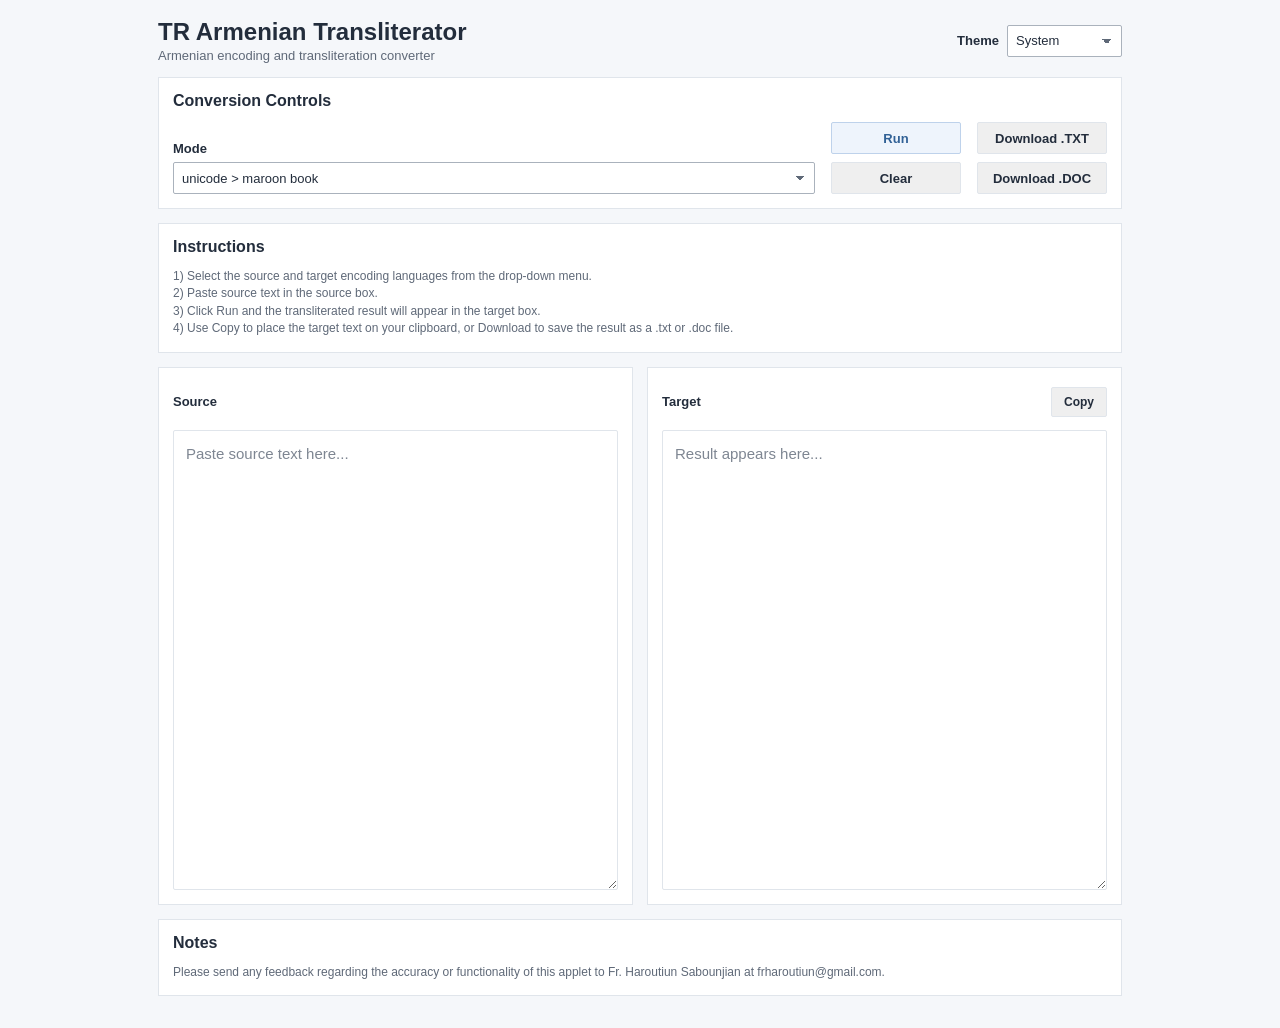
==== commit 222bcf0d: "Add files via upload" ====
--- a/index.html
+++ b/index.html
@@ -19,7 +19,7 @@
     }());
   </script>
   <title>TR Armenian Transliterator</title>
-  <link rel="stylesheet" href="styles-v4.css">
+  <link rel="stylesheet" href="styles-v4.css?v=2026-04-25-download-align">
 </head>
 <body>
   <main class="app transliterator-app">
@@ -89,17 +89,23 @@
         1) Select the source and target encoding languages from the drop-down menu.<br>
         2) Paste source text in the source box.<br>
         3) Click Run and the transliterated result will appear in the target box.<br>
-        4) Click Download to download the result as a .txt or .doc file.
+        4) Use Copy to place the target text on your clipboard, or Download to save the result as a .txt or .doc file.
       </p>
     </section>
 
     <section class="text-grid" aria-label="Source and target text areas">
-      <div class="card textarea-card">
-        <label for="inputText">Source</label>
+      <div class="card textarea-card source-card">
+        <div class="textarea-header">
+          <label for="inputText">Source</label>
+          <span class="textarea-header-spacer" aria-hidden="true"></span>
+        </div>
         <textarea id="inputText" placeholder="Paste source text here..."></textarea>
       </div>
-      <div class="card textarea-card">
-        <label for="outputText">Target</label>
+      <div class="card textarea-card target-card">
+        <div class="textarea-header">
+          <label for="outputText">Target</label>
+          <button id="copyButton" class="control-button compact copy-button" type="button">Copy</button>
+        </div>
         <textarea id="outputText" readonly placeholder="Result appears here..."></textarea>
       </div>
     </section>
@@ -110,6 +116,14 @@
     </section>
   </main>
 
-  <script src="app-v4.js"></script>
+  <nav class="mobile-action-bar" aria-label="Mobile conversion actions">
+    <button id="mobileRunButton" class="control-button primary" type="button">Run</button>
+    <button id="mobileCopyButton" class="control-button" type="button">Copy</button>
+    <button id="mobileClearButton" class="control-button" type="button">Clear</button>
+    <button id="mobileDownloadTxtButton" class="control-button" type="button">TXT</button>
+    <button id="mobileDownloadDocButton" class="control-button" type="button">DOC</button>
+  </nav>
+
+  <script src="app-v4.js?v=2026-04-25-download-align"></script>
 </body>
 </html>
--- a/styles-v4.css
+++ b/styles-v4.css
@@ -175,10 +175,47 @@
 }
 
 .textarea-card label {
-  margin-bottom: 8px;
   font-weight: 700;
   font-size: 13px;
   color: var(--header-text);
+}
+
+.textarea-header {
+  display: flex;
+  align-items: center;
+  justify-content: space-between;
+  gap: 10px;
+  min-height: 40px;
+  margin-bottom: 8px;
+}
+
+.textarea-header label {
+  margin-bottom: 0;
+}
+
+.textarea-header-spacer {
+  width: 64px;
+  min-width: 64px;
+  height: 30px;
+  display: inline-block;
+}
+
+.control-button.compact {
+  height: 30px;
+  min-height: 30px;
+  padding: 0 12px;
+  font-size: 12px;
+}
+
+.copy-button.copied,
+.mobile-action-bar .copied {
+  background: var(--info-bg);
+  color: var(--accent);
+  border-color: var(--info-border);
+}
+
+.mobile-action-bar {
+  display: none;
 }
 
 textarea {
@@ -207,6 +244,7 @@
 }
 
 @media (max-width: 820px) {
+  body { padding-bottom: 116px; }
   .header { align-items: flex-start; flex-direction: column; }
   .header-actions { align-items: flex-start; width: 100%; }
   .transliterator-controls { grid-template-columns: 1fr; align-items: stretch; }
@@ -214,12 +252,136 @@
   .text-grid { grid-template-columns: 1fr; }
   .textarea-card { min-height: 380px; }
   textarea { min-height: 320px; }
+
+  .control-button.compact {
+    min-height: 40px;
+    height: 40px;
+    font-size: 14px;
+  }
+
+  .mobile-action-bar {
+    position: fixed;
+    left: 0;
+    right: 0;
+    bottom: 0;
+    z-index: 50;
+    display: grid;
+    grid-template-columns: 1.25fr 1fr 1fr 0.85fr 0.85fr;
+    gap: 8px;
+    padding: 10px max(10px, env(safe-area-inset-left)) calc(10px + env(safe-area-inset-bottom)) max(10px, env(safe-area-inset-right));
+    background: var(--card-background);
+    border-top: 1px solid var(--grid);
+    box-shadow: 0 -8px 22px rgba(0, 0, 0, 0.14);
+    -webkit-backdrop-filter: blur(10px);
+    backdrop-filter: blur(10px);
+  }
+
+  .mobile-action-bar .control-button {
+    height: 46px;
+    min-height: 46px;
+    padding: 0 8px;
+  }
 }
 
 @media (max-width: 520px) {
+  body { padding-bottom: 132px; }
   .app { padding: 12px; }
   .title-block h1 { font-size: 21px; }
   .theme-controls { grid-template-columns: auto 1fr; width: 100%; }
   #themeSelect { width: 100%; }
   .button-group { grid-template-columns: 1fr; }
-}
+
+  .textarea-header {
+    min-height: 38px;
+  }
+
+  .textarea-header-spacer {
+    width: 68px;
+    min-width: 68px;
+    height: 40px;
+  }
+
+  .mobile-action-bar {
+    grid-template-columns: repeat(3, minmax(0, 1fr));
+  }
+
+  .mobile-action-bar #mobileDownloadTxtButton,
+  .mobile-action-bar #mobileDownloadDocButton {
+    grid-column: span 1;
+  }
+}
+
+
+/* Phone portrait: make source work less top-heavy and keep the action buttons reachable. */
+@media (max-width: 520px) and (orientation: portrait) {
+  .instructions {
+    display: none;
+  }
+
+  .textarea-card {
+    min-height: auto;
+  }
+
+  .textarea-card textarea {
+    min-height: 38vh;
+  }
+
+  .target-card textarea {
+    min-height: 32vh;
+  }
+
+  .text-grid {
+    gap: 12px;
+  }
+}
+
+/* Phone landscape: keep the two text boxes side by side when there is enough width,
+   while retaining the bottom Run/Copy/Clear bar for easy thumb access. */
+@media (max-height: 520px) and (orientation: landscape) and (min-width: 700px) {
+  .instructions {
+    display: none;
+  }
+
+  .text-grid {
+    grid-template-columns: repeat(2, minmax(0, 1fr));
+  }
+
+  .textarea-card {
+    min-height: 250px;
+  }
+
+  textarea {
+    min-height: 210px;
+  }
+
+  .app {
+    padding-bottom: 12px;
+  }
+}
+
+
+/* Portrait phones: keep the primary action obvious, with downloads available without scrolling. */
+@media (max-width: 520px) and (orientation: portrait) {
+  .mobile-action-bar {
+    grid-template-columns: repeat(4, minmax(0, 1fr));
+  }
+
+  .mobile-action-bar #mobileRunButton {
+    grid-column: span 2;
+  }
+
+  .mobile-action-bar #mobileCopyButton,
+  .mobile-action-bar #mobileClearButton,
+  .mobile-action-bar #mobileDownloadTxtButton,
+  .mobile-action-bar #mobileDownloadDocButton {
+    grid-column: span 1;
+  }
+}
+
+/* Landscape phones: keep the bar to one compact row so it does not steal vertical space. */
+@media (max-height: 520px) and (orientation: landscape) and (min-width: 700px) {
+  body { padding-bottom: 70px; }
+  .mobile-action-bar {
+    grid-template-columns: 1.25fr 1fr 1fr 0.85fr 0.85fr;
+  }
+}
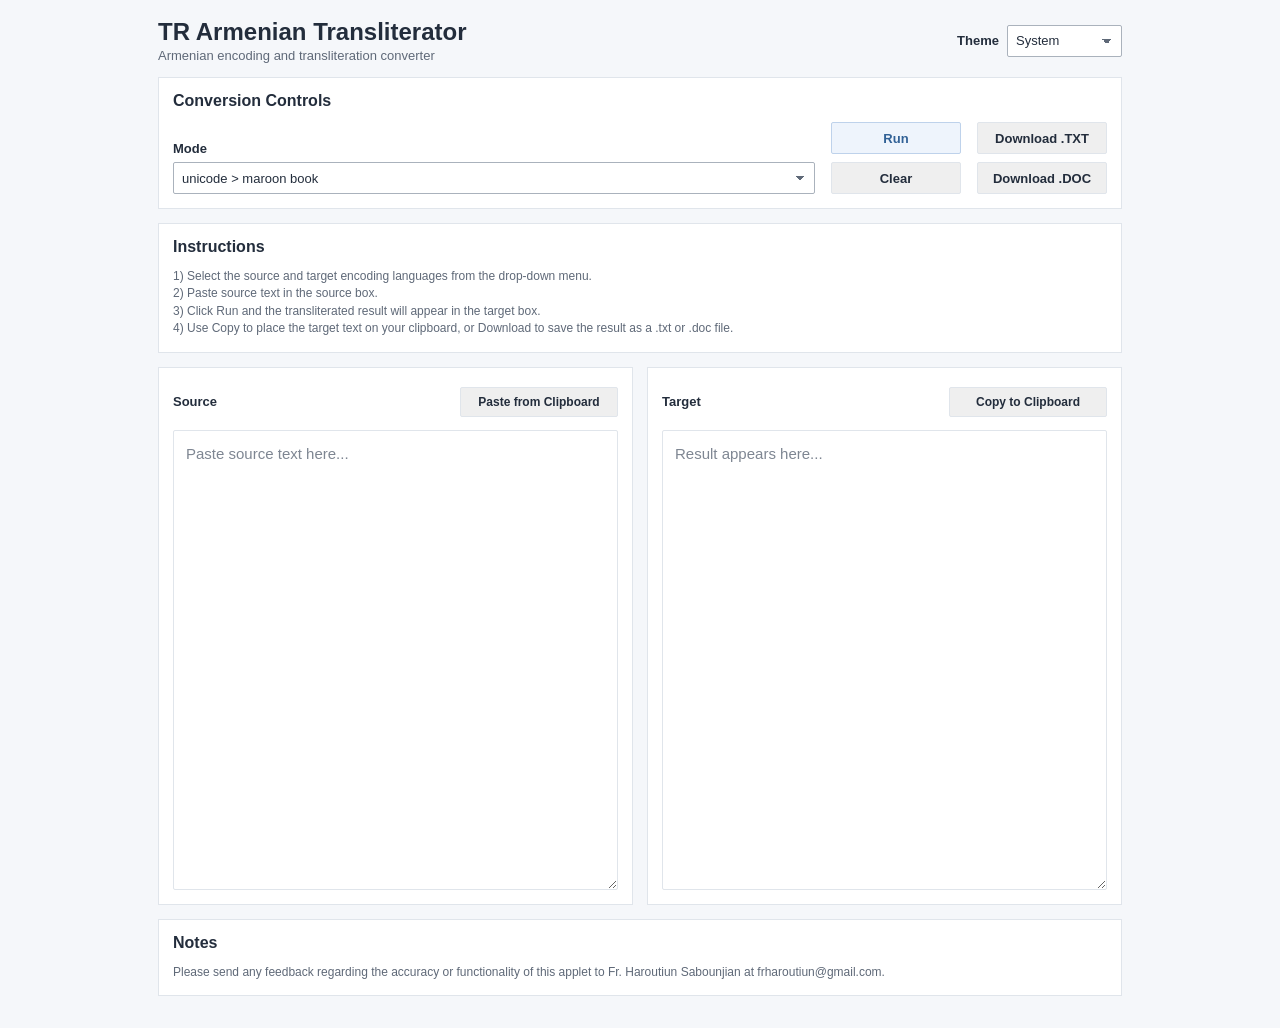
==== commit 7ce1a177: "Add files via upload" ====
--- a/index.html
+++ b/index.html
@@ -19,7 +19,7 @@
     }());
   </script>
   <title>TR Armenian Transliterator</title>
-  <link rel="stylesheet" href="styles-v4.css?v=2026-04-25-download-align">
+  <link rel="stylesheet" href="styles-v4.css?v=2026-04-25-safari-paste-option1">
 </head>
 <body>
   <main class="app transliterator-app">
@@ -97,14 +97,14 @@
       <div class="card textarea-card source-card">
         <div class="textarea-header">
           <label for="inputText">Source</label>
-          <span class="textarea-header-spacer" aria-hidden="true"></span>
+          <button id="pasteButton" class="control-button compact paste-button" type="button">Paste from Clipboard</button>
         </div>
         <textarea id="inputText" placeholder="Paste source text here..."></textarea>
       </div>
       <div class="card textarea-card target-card">
         <div class="textarea-header">
           <label for="outputText">Target</label>
-          <button id="copyButton" class="control-button compact copy-button" type="button">Copy</button>
+          <button id="copyButton" class="control-button compact copy-button" type="button">Copy to Clipboard</button>
         </div>
         <textarea id="outputText" readonly placeholder="Result appears here..."></textarea>
       </div>
@@ -118,12 +118,13 @@
 
   <nav class="mobile-action-bar" aria-label="Mobile conversion actions">
     <button id="mobileRunButton" class="control-button primary" type="button">Run</button>
-    <button id="mobileCopyButton" class="control-button" type="button">Copy</button>
+    <button id="mobilePasteButton" class="control-button" type="button">Paste from Clipboard</button>
+    <button id="mobileCopyButton" class="control-button" type="button">Copy to Clipboard</button>
     <button id="mobileClearButton" class="control-button" type="button">Clear</button>
     <button id="mobileDownloadTxtButton" class="control-button" type="button">TXT</button>
     <button id="mobileDownloadDocButton" class="control-button" type="button">DOC</button>
   </nav>
 
-  <script src="app-v4.js?v=2026-04-25-download-align"></script>
+  <script src="app-v4.js?v=2026-04-25-safari-paste-option1"></script>
 </body>
 </html>
--- a/styles-v4.css
+++ b/styles-v4.css
@@ -385,3 +385,196 @@
     grid-template-columns: 1.25fr 1fr 1fr 0.85fr 0.85fr;
   }
 }
+
+/* 2026-04-25 paste + mobile space fix
+   Keep desktop unchanged, but prevent the phone layouts from reserving huge empty textarea space. */
+.paste-button,
+.copy-button {
+  min-width: 76px;
+}
+
+@media (max-width: 820px) {
+  body {
+    padding-bottom: 92px;
+  }
+
+  .text-grid {
+    align-items: start;
+  }
+
+  .textarea-card {
+    min-height: 0;
+  }
+
+  .textarea-card textarea,
+  textarea {
+    flex: 0 0 auto;
+    min-height: 0;
+  }
+
+  .mobile-action-bar {
+    grid-template-columns: repeat(6, minmax(0, 1fr));
+    gap: 6px;
+  }
+
+  .mobile-action-bar .control-button {
+    height: 44px;
+    min-height: 44px;
+    padding: 0 6px;
+    font-size: 12px;
+  }
+}
+
+/* Portrait phones: stack the boxes, but make each one practical instead of enormous. */
+@media (max-width: 620px) and (orientation: portrait) {
+  body {
+    padding-bottom: 126px;
+  }
+
+  .app {
+    padding: 12px;
+  }
+
+  .instructions {
+    display: none;
+  }
+
+  .text-grid {
+    grid-template-columns: 1fr;
+    gap: 10px;
+  }
+
+  .textarea-card {
+    padding: 12px;
+    min-height: 0;
+  }
+
+  .textarea-header {
+    min-height: 38px;
+    margin-bottom: 6px;
+  }
+
+  #inputText {
+    height: 32vh;
+    min-height: 170px;
+    max-height: 260px;
+  }
+
+  #outputText {
+    height: 28vh;
+    min-height: 150px;
+    max-height: 240px;
+  }
+
+  .mobile-action-bar {
+    grid-template-columns: repeat(3, minmax(0, 1fr));
+  }
+
+  .mobile-action-bar #mobileRunButton {
+    grid-column: span 1;
+  }
+}
+
+/* Landscape phones: preserve side-by-side work area, but use fixed compact heights. */
+@media (max-height: 560px) and (orientation: landscape) and (min-width: 621px) {
+  body {
+    padding-bottom: 66px;
+  }
+
+  .app {
+    padding-top: 10px;
+    padding-bottom: 8px;
+  }
+
+  .header,
+  .controls-card,
+  .notes {
+    margin-bottom: 10px;
+  }
+
+  .instructions {
+    display: none;
+  }
+
+  .text-grid {
+    grid-template-columns: repeat(2, minmax(0, 1fr));
+    gap: 10px;
+    margin-bottom: 10px;
+  }
+
+  .textarea-card {
+    padding: 12px;
+    min-height: 0;
+  }
+
+  .textarea-header {
+    min-height: 34px;
+    margin-bottom: 6px;
+  }
+
+  #inputText,
+  #outputText {
+    height: 42vh;
+    min-height: 145px;
+    max-height: 230px;
+  }
+
+  .mobile-action-bar {
+    grid-template-columns: 1.1fr 1fr 1fr 1fr .8fr .8fr;
+  }
+}
+
+/* 2026-04-25 clipboard label/cache fix
+   Long labels should fit naturally without changing the desktop layout. */
+.paste-button,
+.copy-button {
+  min-width: 158px;
+  white-space: nowrap;
+}
+
+.textarea-header {
+  align-items: center;
+}
+
+@media (max-width: 820px) {
+  .paste-button,
+  .copy-button {
+    min-width: 0;
+    width: auto;
+    max-width: 100%;
+    white-space: normal;
+    line-height: 1.15;
+    padding-left: 10px;
+    padding-right: 10px;
+  }
+
+  .textarea-header {
+    display: grid;
+    grid-template-columns: 1fr auto;
+    gap: 8px;
+  }
+
+  .mobile-action-bar .control-button {
+    white-space: normal;
+    line-height: 1.05;
+    font-size: 11px;
+  }
+}
+
+@media (max-width: 620px) and (orientation: portrait) {
+  body {
+    padding-bottom: 152px;
+  }
+
+  .mobile-action-bar {
+    grid-template-columns: repeat(3, minmax(0, 1fr));
+  }
+}
+
+@media (max-height: 560px) and (orientation: landscape) and (min-width: 621px) {
+  .mobile-action-bar .control-button {
+    font-size: 10px;
+    padding-left: 4px;
+    padding-right: 4px;
+  }
+}
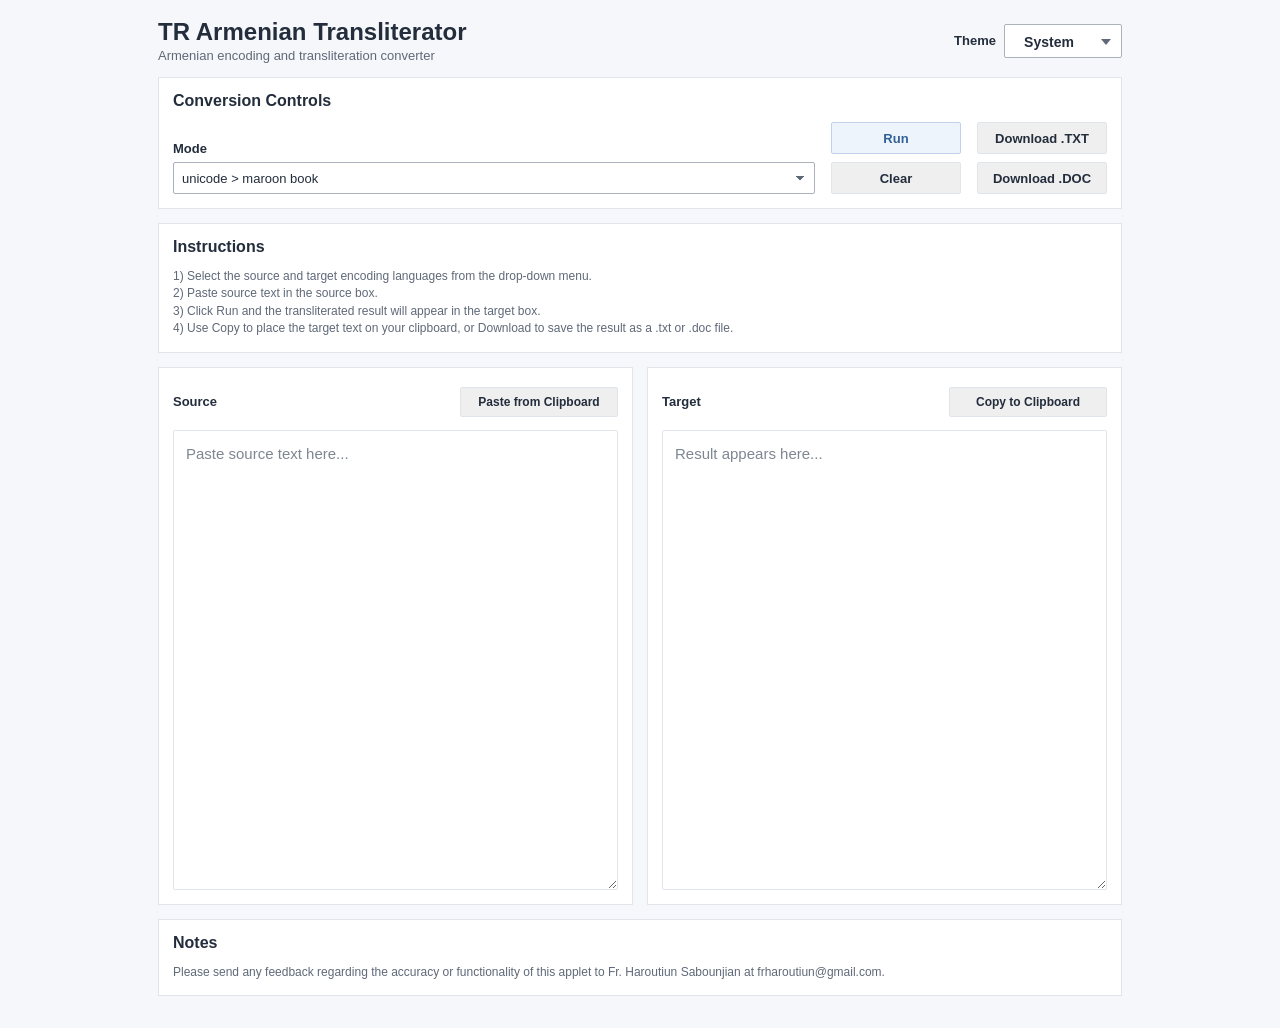
==== commit 915bb55d: "Add files via upload" ====
--- a/index.html
+++ b/index.html
@@ -19,7 +19,7 @@
     }());
   </script>
   <title>TR Armenian Transliterator</title>
-  <link rel="stylesheet" href="styles-v4.css?v=2026-04-25-safari-paste-option1">
+  <link rel="stylesheet" href="styles-v4.css?v=2026-04-25-theme-arrow-match">
 </head>
 <body>
   <main class="app transliterator-app">
@@ -32,11 +32,13 @@
       <div class="header-actions">
         <div class="theme-controls" aria-label="Color theme controls">
           <label for="themeSelect">Theme</label>
-          <select id="themeSelect" aria-label="Choose color theme">
-            <option value="system">System</option>
-            <option value="light">Light</option>
-            <option value="dark">Dark</option>
-          </select>
+          <div class="select-control-wrap">
+            <select id="themeSelect" aria-label="Choose color theme">
+              <option value="system">System</option>
+              <option value="light">Light</option>
+              <option value="dark">Dark</option>
+            </select>
+          </div>
         </div>
       </div>
     </header>
@@ -125,6 +127,6 @@
     <button id="mobileDownloadDocButton" class="control-button" type="button">DOC</button>
   </nav>
 
-  <script src="app-v4.js?v=2026-04-25-safari-paste-option1"></script>
+  <script src="app-v4.js?v=2026-04-25-theme-arrow-match"></script>
 </body>
 </html>
--- a/styles-v4.css
+++ b/styles-v4.css
@@ -578,3 +578,107 @@
     padding-right: 4px;
   }
 }
+
+
+/* 2026-04-25 mobile header space fix
+   In mobile column layouts, do not let the desktop flex-basis become vertical height. */
+@media (max-width: 820px) {
+  .header {
+    justify-content: flex-start;
+    gap: 14px;
+  }
+
+  .title-block {
+    flex: 0 1 auto;
+    width: 100%;
+    min-width: 0;
+  }
+
+  .header-actions {
+    flex: 0 1 auto;
+  }
+}
+
+@media (max-height: 560px) and (orientation: landscape) and (min-width: 621px) {
+  .header {
+    gap: 8px;
+  }
+
+  .title-block {
+    flex: 0 1 auto;
+  }
+}
+
+/* 2026-04-25: match calendar Theme control style */
+:root {
+  --header-control-width: 118px;
+  --header-arrow-width: 28px;
+  --header-control-height: 34px;
+  --theme-font-size: 14px;
+}
+
+.theme-controls {
+  grid-template-columns: auto var(--header-control-width);
+}
+
+.select-control-wrap {
+  width: var(--header-control-width);
+  height: var(--header-control-height);
+  position: relative;
+}
+
+.select-control-wrap::after {
+  content: "";
+  position: absolute;
+  right: 11px;
+  top: 50%;
+  transform: translateY(-35%);
+  width: 0;
+  height: 0;
+  border-left: 5px solid transparent;
+  border-right: 5px solid transparent;
+  border-top: 6px solid var(--muted-text);
+  pointer-events: none;
+}
+
+.theme-controls select,
+#themeSelect {
+  width: 100%;
+  height: 100%;
+  max-width: none;
+  border: 1px solid rgb(170, 178, 188);
+  background: var(--field-background);
+  color: var(--header-text);
+  font-family: inherit;
+  font-size: var(--theme-font-size);
+  font-weight: 600;
+  line-height: var(--header-control-height);
+  text-align: center;
+  text-align-last: center;
+  padding: 0 var(--header-arrow-width) 0 0;
+  border-radius: 2px;
+  -webkit-appearance: none;
+  appearance: none;
+  background-image: none;
+}
+
+@media (max-width: 850px) {
+  .theme-controls {
+    grid-template-columns: 76px minmax(0, 1fr);
+  }
+  .select-control-wrap {
+    width: 100%;
+    height: 40px;
+  }
+  .theme-controls select,
+  #themeSelect {
+    font-size: 16px;
+    line-height: 40px;
+  }
+}
+
+@media (max-width: 380px) {
+  .theme-controls {
+    grid-template-columns: 68px minmax(0, 1fr);
+  }
+}
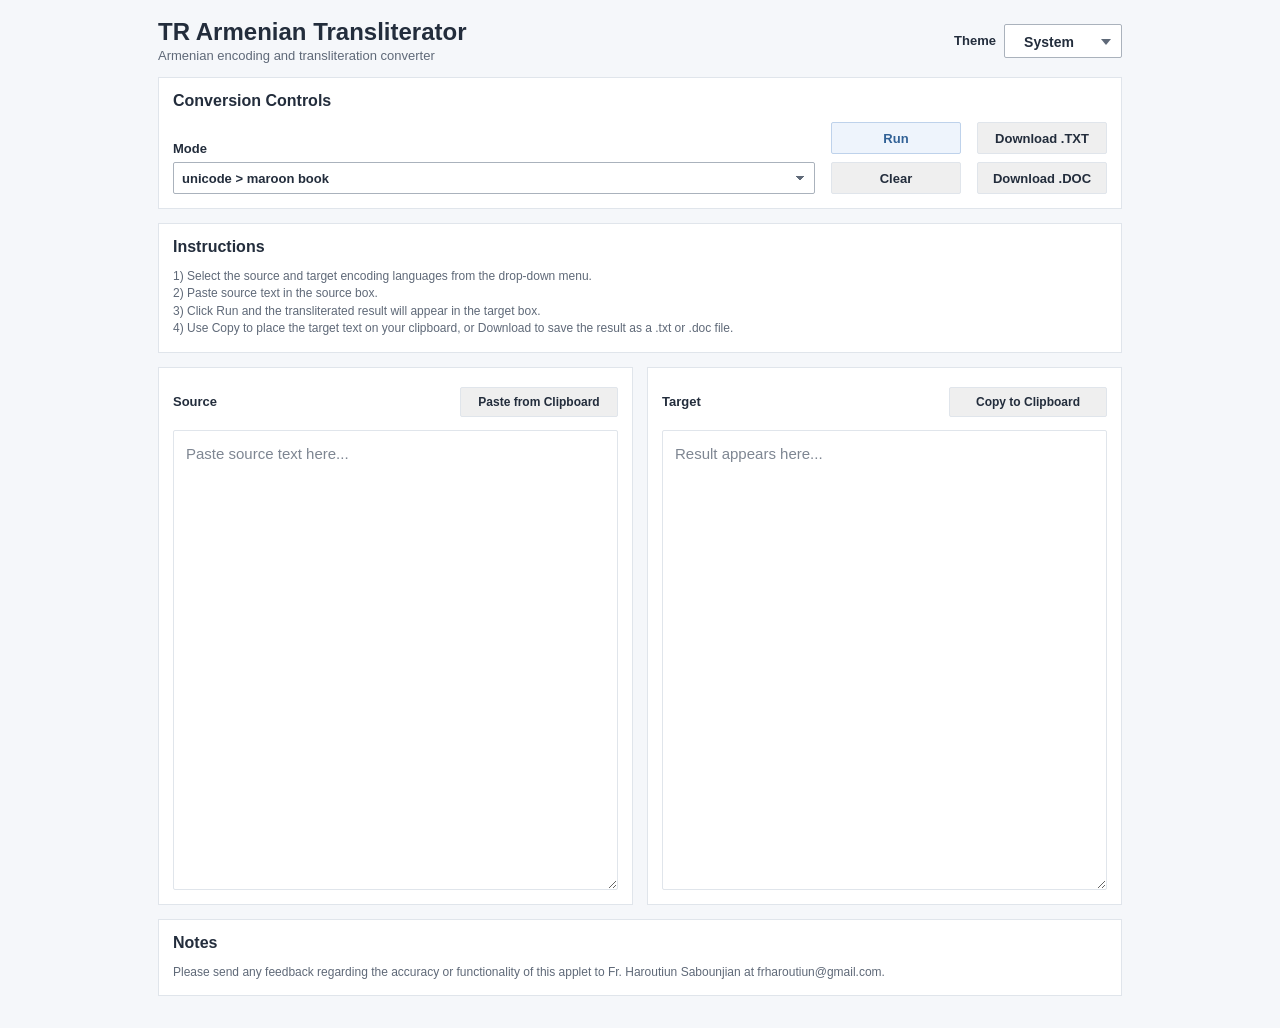
==== commit 5569364a: "Add files via upload" ====
--- a/index.html
+++ b/index.html
@@ -19,7 +19,7 @@
     }());
   </script>
   <title>TR Armenian Transliterator</title>
-  <link rel="stylesheet" href="styles-v4.css?v=2026-04-25-theme-arrow-match">
+  <link rel="stylesheet" href="styles-v4.css?v=2026-04-25-mode-bold">
 </head>
 <body>
   <main class="app transliterator-app">
@@ -127,6 +127,6 @@
     <button id="mobileDownloadDocButton" class="control-button" type="button">DOC</button>
   </nav>
 
-  <script src="app-v4.js?v=2026-04-25-theme-arrow-match"></script>
+  <script src="app-v4.js?v=2026-04-25-mode-bold"></script>
 </body>
 </html>
--- a/styles-v4.css
+++ b/styles-v4.css
@@ -682,3 +682,55 @@
     grid-template-columns: 68px minmax(0, 1fr);
   }
 }
+
+
+/* 2026-04-25: horizontal mobile Theme control fix
+   Keep desktop and portrait mobile unchanged, but make landscape-phone Theme compact like desktop. */
+@media (orientation: landscape) and (max-height: 600px) and (max-width: 950px) {
+  .header {
+    flex-direction: row;
+    align-items: center;
+    justify-content: space-between;
+    gap: 12px;
+    margin-bottom: 12px;
+  }
+
+  .title-block {
+    flex: 1 1 auto;
+    width: auto;
+    min-width: 260px;
+  }
+
+  .header-actions {
+    width: auto;
+    flex: 0 0 auto;
+    align-items: flex-end;
+  }
+
+  .theme-controls {
+    width: auto;
+    grid-template-columns: auto var(--header-control-width);
+    gap: 8px;
+    align-items: center;
+  }
+
+  .select-control-wrap {
+    width: var(--header-control-width);
+    height: var(--header-control-height);
+  }
+
+  .theme-controls select,
+  #themeSelect {
+    font-size: var(--theme-font-size);
+    line-height: var(--header-control-height);
+  }
+}
+
+/* 2026-04-25: make Mode select input text match the weight of the other controls */
+#modeSelect {
+  font-weight: 700;
+}
+
+#modeSelect option {
+  font-weight: 700;
+}
